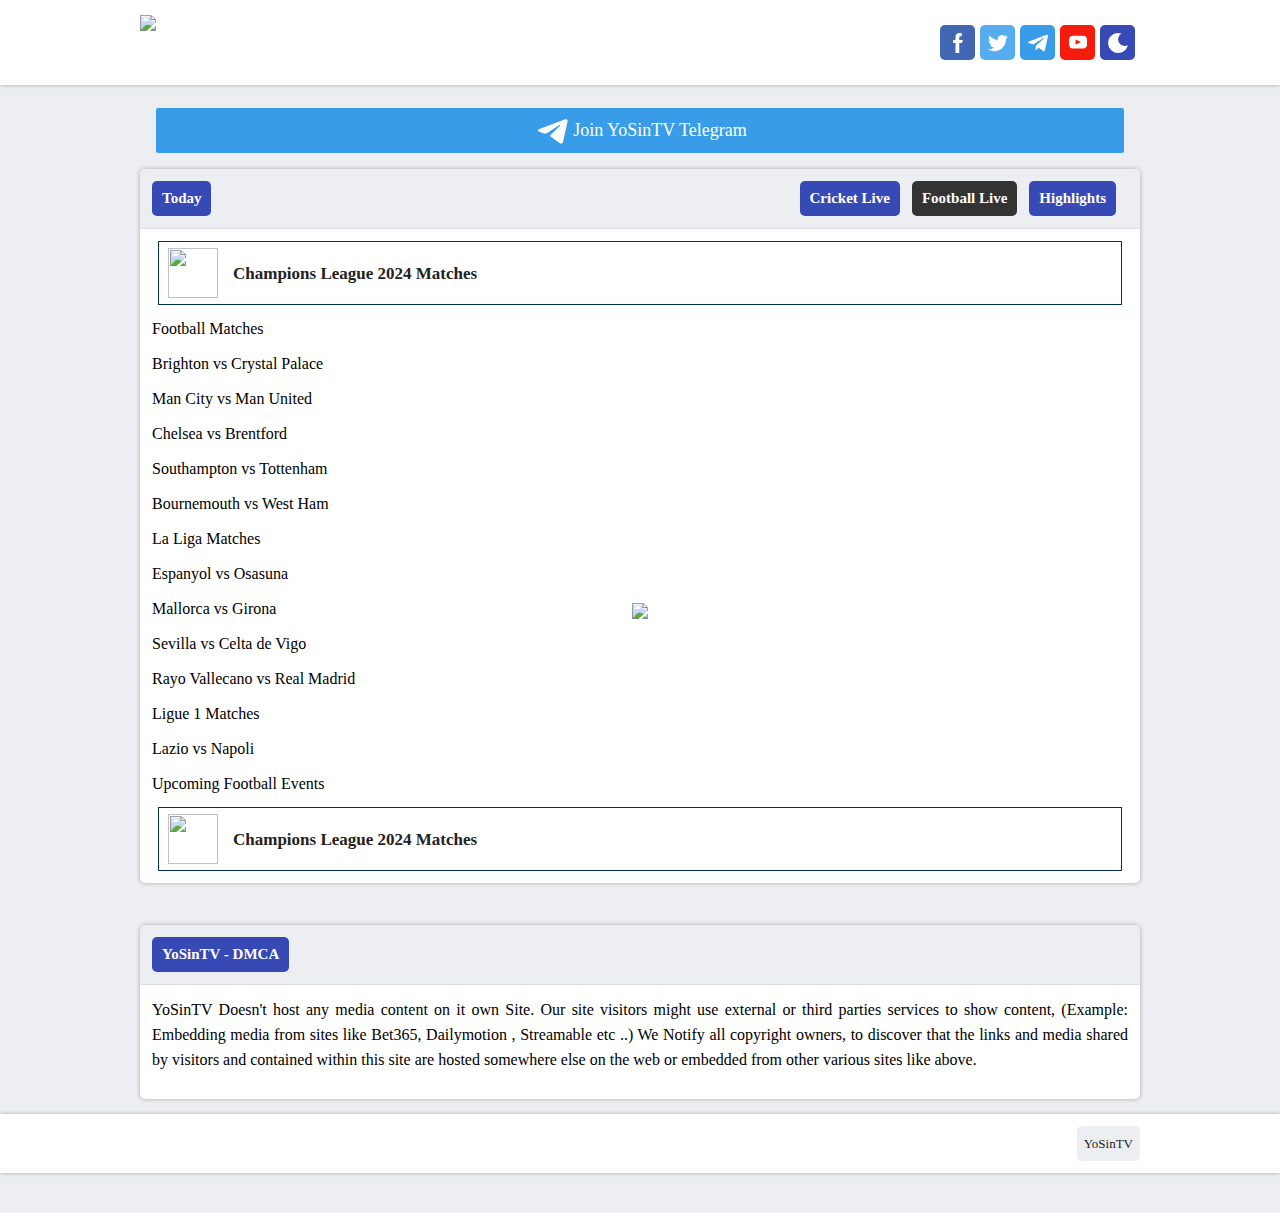
==== index.html @ a5944fec "Update index.html" ====
<!DOCTYPE html>
<html dir='ltr' lang='en' xmlns:fb='http://www.facebook.com/2008/fbml'>
<head>
  
<meta content='' name='google-site-verification'/>
<meta content='text/html; charset=UTF-8' http-equiv='Content-Type'/>
<meta content='width=device-width,minimum-scale=1,initial-scale=1' name='viewport'/>
<link href='https://www.yosin-tv.net/' rel='canonical'/>
<meta content=' yosintv, yosintv live, yosintv football live, yosintv cricket live, yosintv live football, yosintv ipl, yosintv epl, yosintv epl, yosintv football live today, yosintv live stream, yosintv cricket live stream, yosintv cricket free live, yosin tv live today, yosintv 2.0' name='keywords'/>
<meta content='yosintv' name='twitter:site'/>
<meta content='yosintv' name='twitter:creator'/>
<meta content='' property='fb:app_id'/>
<meta content='' property='fb:admins'/>
<meta content='#3749b4' name='theme-color'/>
<meta content='#3749b4' name='msapplication-navbutton-color'/>
<meta content='' name='description'/>
<link href='/favico.png' rel='icon' type='image/x-icon'/>
<meta content='IE=edge' http-equiv='X-UA-Compatible'/>
<title>YoSinTV - Cricket | Football | Playing XI | Match Preview</title>
<meta content='https://www.yosin-tv.net/' property='og:url'/>
<meta content='YoSinTV' property='og:title'/>
<meta content='YoSinTV' property='og:site_name'/>
<meta content='' property='og:description'/>
<meta content='YoSinTV' property='og:image:alt'/>
<meta content='website' property='og:type'/>
<meta content='/logo.png' property='og:image'/>
<meta content='summary_large_image' name='twitter:card'/>
<meta content='YoSinTV' name='twitter:domain'/>
<meta content='' name='twitter:description'/>
<meta content='YoSinTV' name='twitter:title'/>
<meta content='/logo.png' name='twitter:image'/>
<link href='//cdnjs.cloudflare.com' rel='dns-prefetch'/>
<link href='//pagead2.googlesyndication.com' rel='dns-prefetch'/>
<link href='//accounts.google.com' rel='dns-prefetch'/>
<link href='//resources.blogblog.com' rel='dns-prefetch'/>
<link href='//www.google.com' rel='dns-prefetch'/>
<link href='//connect.facebook.net' rel='dns-prefetch'/>
<link href='//www.facebook.com' rel='dns-prefetch'/>
<link href='//disqus.com' rel='dns-prefetch'/>
<link href='//c.disquscdn.com' rel='dns-prefetch'/>
<link href='//fonts.googleapis.com' rel='dns-prefetch'/>
<link href='style.css' rel='stylesheet'/>
<link href='stylee.css' rel='stylesheet'/>
<script integrity='sha384-jnZyxPjiipYXnSU0ygqeac2q7CVYMbh84q0uHVRRxEtvFPiQYbXWUorga2aqZJ0z' src='//instant.page/5.2.0' type='module'></script>
<script type='text/javascript'> 
var mivetimer ="";
cookieChoices = {};
</script>

  <script type='application/ld+json'>
{
  "@context": "http://schema.org/",
  "@type": "WebSite",
  "name": "YoSinTV",
  "alternateName": "YoSinTV",
  "url": "https://www.yosin-tv.net/"
}
</script>

<script async src="https://fundingchoicesmessages.google.com/i/pub-5525538810839147?ers=1"></script><script>(function() {function signalGooglefcPresent() {if (!window.frames['googlefcPresent']) {if (document.body) {const iframe = document.createElement('iframe'); iframe.style = 'width: 0; height: 0; border: none; z-index: -1000; left: -1000px; top: -1000px;'; iframe.style.display = 'none'; iframe.name = 'googlefcPresent'; document.body.appendChild(iframe);} else {setTimeout(signalGooglefcPresent, 0);}}}signalGooglefcPresent();})();</script>

  
  
  
<style>

/*Font Library https://fonts.google.com/ */
   @font-face{font-family:'Neo Sans Arabic';font-style:normal;font-weight:normal;font-display:swap;src:local('Neo Sans Arabic'),url('https://fonts.gstatic.com/s/opensans/v36/memSYaGs126MiZpBA-UvWbX2vVnXBbObj2OVZyOOSr4dVJWUgsjZ0B4taVIUwaEQbjB_mQ.woff2') format('woff')}


  
     .navtabs li.active a {
    background: #333 !important;
}
   
 div#HTML256 { padding: 0 5px; } .posts-thumb a { width: 100%; } div#adsense-target div#bigbannerc { display: none; } .container { padding: 0 !important; } .panel.panel-default { margin: 0 !important; }  .match-info li:before{margin-left: 5px;} 
     .match-info li:nth-child(1):before{content:"🎤";margin-left: 5px;    height: 26px;;}
     .match-info li:nth-child(2):before{content:"📺";  ;  height: 26px;}
     .match-info li:nth-child(3):before{content:"🏆" ;   height: 26px;}
     
     .mtads {margin-top:0} .mtads {margin-bottom:0} .mtads { text-align: center; padding: 1px 0!important; margin: 0!important; font-size: 14px; } .panel.panel-default .HTML .box-title { display: none; } div#postsa .p-1 { padding: 5px !important; } div#main { padding: 5px; } div#tme svg { margin: 13px 0 0; } h3.title {} .static_page #groups_cover h3.title { background: #3749b4; border-radius: 5px; color: #fff; padding: 10px; } .static_page .form-group { width: 100%; float: left; padding: 10px; text-align: center; display: contents; } .static_page .form-group label { width: 100%; float: left; text-align: center; padding: 10px; } .static_page .form-group textarea#legcode { width: 100%; height: 200px; border: 1px solid #eee; border-radius: 5px; direction: ltr; } #groups_cover h3.title { background: #3749b4; border-radius: 5px; color: #fff; padding: 10px; }  div#matchbanner .match-timing { display: none; } div#matchbanner 
     
     .match-event { display: flex; } .main-post-meta span { background: #fff; border-radius: 10px; font-size: 12px; padding: 5px 10px; text-align: center; margin: 0 5px; } .Night li.toplink { background: #263545; border: 1px solid #364045; } .main-post-meta { text-align: center; } .Night .container.barcontinr li { color: #333 !important; background: #1c2733 !important; } .Night div#tabs button.button.active { background: #333 !important; } .Night .container.barcontinr li { color: #333 !important; background: #1c2733 !important; } body.Night .blogpost, #box-posts { background: #121a23; } body.Night .main-post-meta span { background: #121a23; } body.Night  div#matchbanner .team-name { background: #121a23 !important; } body{font-family: var(--font-name);line-height:35px;width:100%;margin:0;background: var(--bg-color);color:#000;font-size:16px;} .adspos { text-align: center; width: 100%; display: block; font-weight: bold; } div#player:before, .plyr__video-wrapper:before { content: ''; width: 100%; float: left; position: absolute; bottom: 44px; color: #8c8c8c; text-align: center; left: 0; z-index: 1; } li.siteta a strong { background: var(--theme-color-style); border-radius: var(--border-radius); padding: 0 10px; color: #fff; } div#adsense-target img, div#postsacs img { } div#player:before, .plyr__video-wrapper:before { content: var(--copyrightlive);  } div#postsacs 
     
   .match-event { } div#mt6tablec { overflow-x: auto; padding-bottom: 0; margin: 0 0px -0px -13px; } .adspos.section { padding: 5px 0 0 !important; } .hide { display: none !important; } li.toplink { flex-grow: 1; border-radius: var(--border-radius); background: var(--theme-color-style); margin: 1px; text-align: center; color: #fff; padding: 0 5px ; } .toplinks { justify-content: center; display: flex; justify-content: flex-start; flex-wrap: wrap; /* text-align: center; */ /* background: #3749b4; */ } .toplinks {} li.toplink a { color: #fff; } .item div#matchbanner:before { content: ''; background: var(--theme-color-style); width: 100%; height: 100%; position: absolute; left: 0; top: 0; opacity: 0.8; } .item div#matchbanner {} .item div#matchbanner {overflow: hidden!important;position: relative!important;background: url(https://lh3.googleusercontent.com/-8XhXQW8xE9o/YRMEqzZVbXI/AAAAAAAAC60/lROwUhvhzYgAcF330Ns2aLBeIYYBj5jAwCLcBGAsYHQ/rw/matchstade.jpg);background-size: 100% 100%!important;padding: 22px!important;height: 200px!important;border-radius: 10px 10px 0 0!important;display: flex;align-items: center;justify-content: space-around;} .item div#matchbanner div#overlay-match { display: none !important; } .item div#matchbanner .match-info { display: none!important; } .item div#matchbanner 
     
   .match-event {background: unset!important;border: unset!important;width: 100%;} .item div#matchbanner .team-name {background: #eee!important;padding: 0 0px!important;min-width: 81px!important;border-radius: 5px!important;height: 30px!important;line-height: 26px!important;} .item div#matchbanner div#matchbanner:before {content: "";background: #3749b4c4;width: 100%;height: 100%;position: absolute;top: 0;left: 0;/* border-radius: 10px; */} .item div#matchbanner div#match-hour { color: #fff!important; } .item div#matchbanner .team-logo { margin-bottom: 12px!important; } .match-timing {position: relative;} div#match-hour { z-index: 5; } .item div#result-now { z-index: 1111; color: #fff; } .posts-title { text-align: center; } .Night .notification-popup__box { background: #333; } .Night a#js-declinef { border: unset; } .Night a#js-decline { border: unset; } .p-0 { padding: 0 !important; } .m-0 { margin: 0 !important; } .alert{position:relative;padding:5px 10px;margin:10px 0;border:1px solid transparent;border-radius:.25rem;} .alert-primary{color:#084298;background-color:#cfe2ff;border-color:#b6d4fe;} .alert-secondary{color:#41464b;background-color:#e2e3e5;border-color:#d3d6d8;} .alert-success{color:#0f5132;background-color:#d1e7dd;border-color:#badbcc;} .alert-info{color:#055160;background-color:#cff4fc;border-color:#b6effb;} .alert-warning{color:#664d03;background-color:#fff3cd;border-color:#ffecb5;} .alert-danger{color:#842029;background-color:#f8d7da;border-color:#f5c2c7;} .alert-light{color:#636464;background-color:#fefefe;border-color:#fdfdfe;} .alert-dark{color:#141619;background-color:#d3d3d4;border-color:#bcbebf;} /*! CSS Used from: https://getbootstrap.com/docs/5.0/assets/css/docs.css */ .bd-example{position:relative;padding:1rem;margin:1rem -.75rem 0;border:solid #dee2e6;border-width:1px 0 0;} .bd-example::after{display:block;clear:both;content:"";} @media (min-width: 576px){ .bd-example{padding:1.5rem;margin-right:0;margin-left:0;border-width:1px;border-top-left-radius:.25rem;border-top-right-radius:.25rem;} } .bd-example>.alert+.alert{margin-top:1rem;} .bd-example>:last-child{margin-bottom:0;} #adsense-target ul li { list-style: inside; padding: 0 10px; } .siteta[data-cat="شراء نسخة"] a strong  { animation: blinker 500ms ease-in-out infinite; background: #333 !important; } .navbar-brand a:before { content: ""; position: absolute; height: 100%; width: 20%; background-color: hsla(0, 0%, 100%, .2); left: -25%; -webkit-transform: skewX(-20deg); transform: skewX(-20deg); -webkit-animation: flare 4s ease-in-out; animation: flare 4s ease-in-out; -webkit-animation-iteration-count: infinite; animation-iteration-count: infinite; } @keyframes flare { 0% { -webkit-transform: skewX(-30deg) translateX(-300px); transform: skewX(-30deg) translateX(-300px) } 20% { -webkit-transform: skewX(-30deg) translateX(300px); transform: skewX(-30deg) translateX(300px) } to { -webkit-transform: skewX(-30deg) translateX(300px); transform: skewX(-30deg) translateX(300px) } } .navbar-brand a { position: relative; } .navbar-brand { overflow: hidden; } div#PageList103 { width: 100%; text-align: center; display: block; } div#PageList103 .toplink { background: var(--theme-color-style); margin: 2px; display: inline-block; padding: 0px 9px; border-radius: var(--border-radius); } div#PageList103 .toplink a { color: #fff; } div#LinkList101 li, div#LinkList102 li, div#LinkList103 li, div#LinkList104 li { flex-grow: 1; border-radius: var(--border-radius); background: #eceef2; margin: 1px; text-align: center; padding: 0 5px; } div#LinkList101 ul, div#LinkList102 ul, div#LinkList103 ul, div#LinkList104 ul { justify-content: center; display: flex; justify-content: flex-start; flex-wrap: wrap; float: left; } div#pages2 { margin: 5px 0; } div#HTML161, div#HTML162, div#HTML163 { display: none !important; } [dir=rtl] .style2 .post-image-wrap { width: 123px; height: 80px; float: right; } [dir=ltr] .style2 .post-image-wrap  { width: 123px; height: 80px; float: left; } @media only screen and (max-width: 600px) { .style2 .post-image-wrap img { height: 80px; width: 100%; } [dir=rtl] .style2 .post-info { width: calc(100% - 145px); float: right; padding: 8px !important; text-align: justify; } [dir=ltr] .style2 .post-info{ width: calc(100% - 145px); float: left; padding: 8px !important; text-align: justify; } .style2 h3.post-title { line-height: 25px; height: 52px; } } body{font-family: var(--font-name);line-height:35px;width:100%;margin:0;background:var(--bg-color);color:#000;font-size:16px;} .adspos { text-align: center; width: 100%; display: block; font-weight: bold; } div#player:before, .plyr__video-wrapper:before {  width: 100%; float: left; position: absolute; bottom: 44px; color: #8c8c8c; text-align: center; left: 0; z-index: 1; } li.siteta a strong { background: var(--theme-color-style); border-radius: var(--border-radius); padding: 0 10px; color: #fff; } .navbar-brand a { float: left; width: 100%; max-height: 65px; } *[dir="ltr"]   ul.navtabs { float: right; } *[dir="ltr"] .dnmo.mo { right: 12px; left: unset; } *[dir="ltr"] label.menublabel.op { left: 12px; right: unset; } *[dir="ltr"] #menubtn:checked ~ .linkm { left: 0; right: unset; } @media screen and (max-width: 1000px){ *[dir="ltr"] .navmenu .linkm li.sites {float: left;} *[dir="ltr"] .menublabel.clo .liwte { right: 44px; left: unset; }} *[dir="ltr"] .navtabs li { float: left; } *[dir="ltr"] .box-title h1,*[dir="ltr"]  .box-title h2,*[dir="ltr"]  .box-title h3,*[dir="ltr"]  .navtabs li a { float: left; } *[dir="ltr"] .bar-section li { padding-right: 5px; margin-right: unset; margin-bottom: 5px; } *[dir="ltr"] .bar-title { float: left; } *[dir="ltr"] 
     .footermb .weba { float: left; }
     *[dir="ltr"] .footermb .weba {
    float: right !important;
}
     *[dir="ltr"] .footermb li { float: left; } *[dir="ltr"] .post-tags li { float: left; } *[dir="ltr"] .share-links li {float: left;} *[dir="ltr"] .share-links li a { margin-left: 10px; margin-right: unset; } *[dir='ltr'] .navmenu .nav li { float: left; } *[dir='ltr'] .navsiteta { margin-left: 15px; } *[dir='ltr'] .navsites { float: right; } *[dir='ltr'] .navmenu .nav .navsites a, *[dir='ltr'] .dnmo { float: right; } a{color:#222;text-decoration:none} img{font-size:0;pointer-events:all;} strong{font-weight:500} a:focus,a:hover{color: var(--theme-color-style);transition: .5s ease;} *{margin:0;padding:0;outline:0;list-style:none} .container{max-width:1000px;margin:auto;padding:0 12px} .menu-section{position:relative;margin-bottom:5px;overflow:hidden;width:100%;background: var(--header-color);box-shadow:0 0 4px rgba(0,0,0,.3);} .navbar-brand{max-height: 74px;float:right;margin:5px 0;background: var(--logo-background);width:200px;border-radius: var(--border-radius);padding:4px 0;-webkit-touch-callout:none;-webkit-user-select:none;-khtml-user-select:none;-ms-user-select:none;-moz-user-select:none;} .bar-section li:hover { background: #eee; } #menubtn:checked ~ .linkm .navsites .dnmo { display: none; } #menubtn:checked ~ .linkm .navsites { width: 100%; text-align: center; display: flex; justify-content: space-between; } .navbar-brand hl{position:absolute;top:-9000px;left:-9000px} .navbar-brand span{display:block;text-align:center;color:#fff;font-size:30px} .navbar-brand span:last-child{font-size:20px} .navmenu{width:-webkit-calc(100% - 200px);width:-moz-calc(100% - 200px);width:calc(100% - 200px);float:right} .navsiteta{padding-right:15px} .navsites{float:left;margin:25px 0} .navmenu .nav li{float:right;position: relative;} .navmenu .nav .navsiteta a{padding:0 6px;height:86px;display:flex;display:-webkit-box;display:-ms-flexbox;display:flex;-webkit-box-pack:center;-ms-flex-pack:center;justify-content:center;-webkit-box-align:center;-ms-flex-align:center;align-items:center;white-space:nowrap;border-bottom:2px solid transparent;} .navmenu .nav .navsiteta a:hover{border-bottom: 2px solid var(--theme-color-style);} .menublabel.clo{display:none} .menu-section h1,.menu-section h2{display:none} .navmenu .nav ul{margin:0;padding:0;float:left} .navmenu .nav .navsites a,.dnmo{height:35px;width:35px;padding:0;display:grid;background:var(--theme-color-style);margin-right:5px;border-radius: var(--border-radius);float:left;cursor:pointer;} .navmenu .navsites .telegram a{background:#389ce9} .navmenu .navsites .twitter a{background:#55acee} .navmenu .navsites .facebook a{background:#4267b2} .navmenu .navsites .youtube a{background:#f61c0d} .navmenu .navsites .google-news a{background:#ea4335} #menubtn{position:absolute;visibility:hidden} .dnmo.mo{display:none} .navmenu .nav .navsites a .icon,.icon.dnmoi{width:20px;height:20px;display:table;margin:8px auto;background-size:100% 100%} .icon.telegram{background:no-repeat center url("data:image/svg+xml;charset=utf8,%3Csvg aria-hidden='true' role='img' xmlns='http://www.w3.org/2000/svg' viewBox='0 0 24 24' %3E%3Cpath fill='%23fff' d='m9.417 15.181-.397 5.584c.568 0 .814-.244 1.109-.537l2.663-2.545 5.518 4.041c1.012.564 1.725.267 1.998-.931l3.622-16.972.001-.001c.321-1.496-.541-2.081-1.527-1.714l-21.29 8.151c-1.453.564-1.431 1.374-.247 1.741l5.443 1.693 12.643-7.911c.595-.394 1.136-.176.691.218z' class=''%3E%3C/path%3E%3C/svg%3E")} .navmenu .navsites .twitter a{background:#55acee} .icon.twitter{background:no-repeat center url("data:image/svg+xml;charset=utf8,%3Csvg aria-hidden='true' role='img' xmlns='http://www.w3.org/2000/svg' viewBox='0 0 512 512' %3E%3Cpath fill='%23fff' d='M512,97.248c-19.04,8.352-39.328,13.888-60.48,16.576c21.76-12.992,38.368-33.408,46.176-58.016 c-20.288,12.096-42.688,20.64-66.56,25.408C411.872,60.704,384.416,48,354.464,48c-58.112,0-104.896,47.168-104.896,104.992 c0,8.32,0.704,16.32,2.432,23.936c-87.264-4.256-164.48-46.08-216.352-109.792c-9.056,15.712-14.368,33.696-14.368,53.056 c0,36.352,18.72,68.576,46.624,87.232c-16.864-0.32-33.408-5.216-47.424-12.928c0,0.32,0,0.736,0,1.152 c0,51.008,36.384,93.376,84.096,103.136c-8.544,2.336-17.856,3.456-27.52,3.456c-6.72,0-13.504-0.384-19.872-1.792 c13.6,41.568,52.192,72.128,98.08,73.12c-35.712,27.936-81.056,44.768-130.144,44.768c-8.608,0-16.864-0.384-25.12-1.44 C46.496,446.88,101.6,464,161.024,464c193.152,0,298.752-160,298.752-298.688c0-4.64-0.16-9.12-0.384-13.568 C480.224,136.96,497.728,118.496,512,97.248z' class=''%3E%3C/path%3E%3C/svg%3E")} x.navmenu .navsites .twitter a{background:#55acee} x.icon.twitter{background:no-repeat center url()} /* xxxx icons custom*/ .navmenu .navsites .whatsapp a{background:#075E54} .icon.whatsapp{background-image: url("data:image/svg+xml,%3Csvg xmlns='http://www.w3.org/2000/svg' style='width:24px;height:24px' viewBox='0 0 24 24'%3E%3Cpath fill='%23fff' d='M12.04 2C6.58 2 2.13 6.45 2.13 11.91C2.13 13.66 2.59 15.36 3.45 16.86L2.05 22L7.3 20.62C8.75 21.41 10.38 21.83 12.04 21.83C17.5 21.83 21.95 17.38 21.95 11.92C21.95 9.27 20.92 6.78 19.05 4.91C17.18 3.03 14.69 2 12.04 2M12.05 3.67C14.25 3.67 16.31 4.53 17.87 6.09C19.42 7.65 20.28 9.72 20.28 11.92C20.28 16.46 16.58 20.15 12.04 20.15C10.56 20.15 9.11 19.76 7.85 19L7.55 18.83L4.43 19.65L5.26 16.61L5.06 16.29C4.24 15 3.8 13.47 3.8 11.91C3.81 7.37 7.5 3.67 12.05 3.67M8.53 7.33C8.37 7.33 8.1 7.39 7.87 7.64C7.65 7.89 7 8.5 7 9.71C7 10.93 7.89 12.1 8 12.27C8.14 12.44 9.76 14.94 12.25 16C12.84 16.27 13.3 16.42 13.66 16.53C14.25 16.72 14.79 16.69 15.22 16.63C15.7 16.56 16.68 16.03 16.89 15.45C17.1 14.87 17.1 14.38 17.04 14.27C16.97 14.17 16.81 14.11 16.56 14C16.31 13.86 15.09 13.26 14.87 13.18C14.64 13.1 14.5 13.06 14.31 13.3C14.15 13.55 13.67 14.11 13.53 14.27C13.38 14.44 13.24 14.46 13 14.34C12.74 14.21 11.94 13.95 11 13.11C10.26 12.45 9.77 11.64 9.62 11.39C9.5 11.15 9.61 11 9.73 10.89C9.84 10.78 10 10.6 10.1 10.45C10.23 10.31 10.27 10.2 10.35 10.04C10.43 9.87 10.39 9.73 10.33 9.61C10.27 9.5 9.77 8.26 9.56 7.77C9.36 7.29 9.16 7.35 9 7.34C8.86 7.34 8.7 7.33 8.53 7.33Z' /%3E%3C/svg%3E");} .icon.facebook{background:no-repeat center url("data:image/svg+xml;charset=utf8,%3Csvg aria-hidden='true' role='img' xmlns='http://www.w3.org/2000/svg' viewBox='0 0 512 512' %3E%3Cpath fill='%23fff' d='M288,176v-64c0-17.664,14.336-32,32-32h32V0h-64c-53.024,0-96,42.976-96,96v80h-64v80h64v256h96V256h64l32-80H288z' class=''%3E%3C/path%3E%3C/svg%3E")} .navmenu .nav .navsites a .icon.youtube{background:no-repeat center url("data:image/svg+xml;charset=utf8,%3Csvg aria-hidden='true' role='img' xmlns='http://www.w3.org/2000/svg' viewBox='0 0 512 512' %3E%3Cpath fill='%23fff' d='M365.257,67.393H95.744C42.866,67.393,0,110.259,0,163.137v134.728 c0,52.878,42.866,95.744,95.744,95.744h269.513c52.878,0,95.744-42.866,95.744-95.744V163.137 C461.001,110.259,418.135,67.393,365.257,67.393z M300.506,237.056l-126.06,60.123c-3.359,1.602-7.239-0.847-7.239-4.568V168.607 c0-3.774,3.982-6.22,7.348-4.514l126.06,63.881C304.363,229.873,304.298,235.248,300.506,237.056z' class=''%3E%3C/path%3E%3C/svg%3E");margin-right:6.5px;} .icon.google-news{background:no-repeat center url("data:image/svg+xml;charset=utf8,%3Csvg aria-hidden='true' role='img' xmlns='http://www.w3.org/2000/svg' viewBox='0 0 512 512' %3E%3Cpath fill='%23fff' d='m512.288 152.697-67.644-13.455v-123.579h-377v123.579l-67.644 13.455 52.644 264.661v79.268h407v-79.268zm-52.644 110.885v-61.956h-50.232l-8.037-40.402 75.636 15.045zm-362-217.919h317v87.612l-19.603-3.899-10.573-53.153-286.824 57.052zm-62.368 130.606 325.621-64.77 17.927 90.127h-326.18v61.956zm394.368 290.356h-347v-235h347z' class=''%3E%3C/path%3E%3C/svg%3E")} .icon.dnmoi{background:no-repeat center url("data:image/svg+xml;charset=utf8,%3Csvg aria-hidden='true' role='img' xmlns='http://www.w3.org/2000/svg' viewBox='0 0 241.072 241.072' %3E%3Cpath fill='%23fff' d='M202.167,156.857c-44.236,0-80.085-35.842-80.085-80.078c0-29.923,16.43-55.951,40.733-69.707 C150.088,2.498,136.373,0,122.082,0C55.506,0,1.535,53.971,1.535,120.528c0,66.584,53.971,120.544,120.547,120.544 c57.269,0,105.18-39.937,117.454-93.485C228.374,153.484,215.665,156.857,202.167,156.857L202.167,156.857z' class=''%3E%3C/path%3E%3C/svg%3E")} body.Night .icon.dnmoi{background:no-repeat center url("data:image/svg+xml,%3Csvg aria-hidden='true' focusable='false' data-prefix='fas' data-icon='sun' role='img' xmlns='http://www.w3.org/2000/svg' viewBox='0 0 512 512' class='svg-inline--fa fa-sun fa-w-16'%3E%3Cpath fill='%23fff' d='M256 160c-52.9 0-96 43.1-96 96s43.1 96 96 96 96-43.1 96-96-43.1-96-96-96zm246.4 80.5l-94.7-47.3 33.5-100.4c4.5-13.6-8.4-26.5-21.9-21.9l-100.4 33.5-47.4-94.8c-6.4-12.8-24.6-12.8-31 0l-47.3 94.7L92.7 70.8c-13.6-4.5-26.5 8.4-21.9 21.9l33.5 100.4-94.7 47.4c-12.8 6.4-12.8 24.6 0 31l94.7 47.3-33.5 100.5c-4.5 13.6 8.4 26.5 21.9 21.9l100.4-33.5 47.3 94.7c6.4 12.8 24.6 12.8 31 0l47.3-94.7 100.4 33.5c13.6 4.5 26.5-8.4 21.9-21.9l-33.5-100.4 94.7-47.3c13-6.5 13-24.7.2-31.1zm-155.9 106c-49.9 49.9-131.1 49.9-181 0-49.9-49.9-49.9-131.1 0-181 49.9-49.9 131.1-49.9 181 0 49.9 49.9 49.9 131.1 0 181z' class=''%3E%3C/path%3E%3C/svg%3E")} #telegramme{position:fixed;z-index:9999999;color:#000;bottom:25px;right:25px;width:150px;padding:10px;background:#fff;border-radius:8px;box-shadow:0 0 4px rgba(0,0,0,.3);text-align:center} #telegramme p{font-size:12px} .clossme{float:right;position:absolute;bottom:15px;right:7px;padding:0 5px} #telegramme a{position:relative;color:#fff;background:#0088cc;border-radius:20px;padding:3px 7px;font-size:13px;margin:auto;display:table;line-height:20px} .box-title{padding:12px;overflow:hidden;border-bottom:1px solid #ddd;border-radius:var(--border-radius)  var(--border-radius)  0 0;background: var(--bar-background);} .standings_matchlive6{overflow:hidden;border-radius:8px;border:1px solid #ddd;background:#eceef2;margin-bottom:15px;} .group_header{text-align:center;border-radius:8px;margin:15px 0;} table tbody .odd{background: #3f51b57a;} .club-logo{display:flex;margin:auto;} tbody td{padding:10px 4px} thead th{padding:10px 4px} table thead tr{background:#eceef2;padding:12px 4px 16px} table{width:100%;text-align:center;border-collapse:collapse} .d-md-none,.peak_score{display:none} .d-md-block{display:block} .standings_jdwel td.team{text-align:right} @media screen and (max-width:550px){ ul.footermb .container { text-align: center; flex: 3; } ul.footermb .container li { display: inline-block; margin-bottom: 10px; float: inherit; } li.weba { width: 100%; } .d-md-block{display:none} .d-md-none{display:block} .standings_jdwel thead th{font-size:12px} .standings_jdwel tbody td{font-size:12px} .goal-plus-minus{display:none} } .box-title h1,.box-title h2,.box-title h3,.navtabs li a{font-size:15px;background: var(--widget-title-bg);color:#fff;float:right;padding:0 10px;border-radius: var(--border-radius);font-weight:400;} .blogpost .box-title a{color:#fff} .navtabs li .shomo{background:#eceef2;color:#000;border: 1px solid #ddd;} footer{position:relative;background:#fff;padding:0;overflow:hidden;box-shadow:0 0 4px rgba(0,0,0,.3);margin-top:15px} .footermb{overflow:hidden;padding:12px 0} .footermb .weba{float:right} .footermb .weba a{margin:0;} .footermb li{float:left} .footermb a{background:#eceef2;margin-right:10px;font-size:13px;padding:0 7px;display:block;border-radius: var(--border-radius);} @media screen and (max-width: 500px){ .index .blog-posts-sections { width: 100%; }} .tabsbox{margin-top:15px;box-shadow:0 0 4px rgba(0,0,0,.3);background:#fff;position:relative;border-radius:var(--border-radius);;display:none1;} .wdthbox{padding:12px;text-align:justify;overflow:hidden;position:relative;font-weight:400;line-height:25px;} .wdthbox p{margin-bottom:15px;} .panel-default{box-shadow:0 0 4px rgba(0,0,0,.3);background:#fff;position:relative;margin-bottom:15px;overflow:hidden;border-radius:var(--border-radius);} h2.boxstitle{background: var(--widget-title-bg);} .navtabs{float:left} .navtabs li{float:right;margin-right:12px} .navtabs li a{} .navtabs .yema a{background: var(--yrsdaybg);} .navtabs .tomat a{background:#caa107} .match-event{border:1px solid #ddd;overflow:hidden;text-align:center;background:#eceef2;margin-bottom:12px;position:relative;border-radius: var(--border-radius);order:3;} .match-event.h{display:none;} .match-name,.match-event.ch-end #match-hour,.match-event.ch-live #match-hour,.match-event.ch-soon #result-now,.match-event.notstart #result-now{display:none!important} .match-event:last-child{margin-bottom:0px} @media screen and (max-width: 500px) { #related-posts .post-image-wrap { width: 100px; float: right; height: 80px; display: block; }  #related-posts .post-info { width: calc(100% - 100px); float: right; }  #related-posts .blog-post.sections.index-post { display: flex; }  #related-posts .post-image-wrap img { height: 80px; width: 100%; display: block; } .blog-posts-sections { width: 100% !important; } #related-posts  .grid-post { padding: 3px; }} .panel.panel-default h3.title { display: none; } .panel.panel-default .widget.HTML { margin: 12px; } li.siteta.selected a { color: #e91e63; } .match-event.ch-live, .widget.HTML.ch-lives{order:1} .match-event.ch-soon, .widget.HTML.ch-lives{order:2} .match-event.l, .widget.HTML.ch-lives{order:0;} .match-event.l1, .widget.HTML.ch-lives{order:-2;} .match-event.l2, .widget.HTML.ch-lives{order:-1;} .match-event.ch-end, .widget.HTML.ch-lives{order:5} .match-event a{color:#222;} .match-event h4{margin:30px 0} .first-team,.left-team,.match-time{width:33.33333333%;float:right} .team-logo{float:right;width:50%} .left-team .team-logo{float:left} .team-logo img{margin:10px auto;display:flex} .team-name{margin:28px auto;display:table} .match-timing{margin:12px auto} #result-now{font-size:21px;letter-spacing:0px;margin-right:-5px} #result-noww{font-size:21px;margin-right:-5px;direction:ltr} .match-timing .match-date,.match-timing .live:before{color:#fff;background:#263545;border-radius: var(--border-radius);font-size:14px;width:90px;line-height:1.9;display:table;margin:auto;margin-top:6px;position:relative;} .match-timing .live:before{content:"Live Now";position:absolute;animation:blinker 940ms ease-in-out infinite;margin:0} .match-timing .live{background: var(--live-start);} .match-timing .end{background:var(--live-end);} .match-timing .soon{background: var(--live-soon);} .match-info{border-top:1px solid #ddd;display:table;overflow:hidden;width:100%} .match-info li{width:33.33333333%;float:right;font-size:14px;font-weight:bold} #overlay-match{position:absolute;top:0;bottom:0;left:0;right:0;height:100%;width:100%;opacity:0;cursor:pointer;background:rgb(0 0 0 / 60%);z-index:9} .match-event:hover #overlay-match{opacity:1} #watch-match{position:absolute;bottom:0;right:0;height:45px;margin:auto;left:0;top:0;width:45px;background:no-repeat center url("data:image/svg+xml;charset=utf8,%3Csvg aria-hidden='true' role='img' xmlns='http://www.w3.org/2000/svg' viewBox='0 0 512 512' %3E%3Cpath fill='%23fff' d='M256,0C114.617,0,0,114.615,0,256s114.617,256,256,256s256-114.615,256-256S397.383,0,256,0z M344.48,269.57l-128,80  c-2.59,1.617-5.535,2.43-8.48,2.43c-2.668,0-5.34-0.664-7.758-2.008C195.156,347.172,192,341.82,192,336V176 c0-5.82,3.156-11.172,8.242-13.992c5.086-2.836,11.305-2.664,16.238,0.422l128,80c4.676,2.93,7.52,8.055,7.52,13.57 S349.156,266.641,344.48,269.57z' class=''%3E%3C/path%3E%3C/svg%3E")} .blogpost,#box-posts{box-shadow:0 0 4px rgba(0,0,0,.3);background:#fff;border-radius:8px;margin-top:15px;} .queryEmpty{padding:12px 12px 0;} .grid-post,#feeds-posts{padding:12px 12px 0;padding-bottom:0;overflow:hidden} #feeds-posts{height:675px;} .grid-posts,#box-posts ul{margin:0 -6px} @media screen and (max-width: 500px){ .blog-posts-sections { width: 100%; }} .blog-post.sections.index-post,#box-posts ul li a{background: var(--card-background);margin:0 6px 12px 6px;overflow:hidden;position:relative;border-radius: var(--border-radius);display:block;} .post-image-wrap img,#box-posts ul li .rnav-img img{height:160px;width:100%;display:grid} .post-info{padding:10px 10px 20px} .post-info h3,#box-posts ul li h3{margin:0;line-height:1.5;font-size:15px;height:43px;overflow:hidden;font-weight:500;} #blog-pager{margin:auto;display:table} #blog-pager a{font-size:15px;float:right;padding:0 10px;margin:0 0 12px 12px;background:#eceef2;border-radius: var(--border-radius);} .blogpost p{margin:12px 12px 0;} footer>.container{display:flex;clear:both;padding:15px 0;flex-wrap:wrap;} .bar-section{    text-align: center;width:25%;padding:0 12px;box-sizing:border-box;} .bar-title{border-bottom:#ddd solid 1px;padding:5px 0;margin-bottom:7px;font-weight:700;font-size:17px;float:right;width:100%;text-align:center;} .bar-section li{padding-right:5px;margin-bottom:5px;font-size:14px;} @media screen and (max-width:900px){ .bar-section{width:50%;} } @media screen and (max-width:480px){ .bar-section{width:100%;} } strong{font-weight:600;}  .blog-posts-sections,#box-posts ul li{float:left;width:25%}  @media screen and (max-width:1000px){ .navbar-brand{margin:8px auto;display:table;float:none !important;width:initial;padding:0;} .menublabel.clo{display:block;margin:0 0 15px;cursor:pointer;} .navmenu .nav .navsiteta a,.menulabc{background:var(--theme-color-style);;display:block;padding:0 12px;height:initial;color:#fff;margin:0;border-radius:var(--border-radius);border:0} .navsites{float:none} .navsiteta{padding:0} .menublabel.clo .liwte{position:absolute;left:25px;top:20px} .menublabel.op{cursor:pointer;border-radius:var(--border-radius);height:40px;width:37px;background:var(--theme-color-style);position:absolute;right:12px;top:25px} .menublabel.op .liwte{margin:auto;display:table;margin-top:11px} .dnmo.mo{display:block;position:absolute;left:12px;top:25px;height:40px;} .icon.dnmoi{margin:10px auto;} .menublabel.clo .line.line-1{-webkit-transform:rotate(45deg);transform:rotate(45deg);position:absolute;top:10px;left:0} .menublabel.clo .line.line-2{-webkit-transform:rotate(-45deg);transform:rotate(-45deg);position:absolute;top:10px;left:0} .liwte .line{display:block;width:22px;height:3px;background:#fff;border-radius:1px;margin:auto;margin-bottom:5px} .navmenu .linkm{float:none;z-index:99;height:100vh;width:250px;position:fixed;top:0;right:-300px;margin:auto;background:#fff;transition:all 0.7s ease 0s;padding:15px;overflow-x:hidden;box-shadow:0 1px 6px rgba(32,33,36,0.4)} #menubtn:checked ~ .linkm{right:0} .navmenu .linkm li{float:none;margin-bottom:15px} .navmenu .nav a{margin:0;margin-left:12px} .navmenu .linkm li.siteta a{margin:0} .navmenu .linkm li.sites{float:right} .navmenu .linkm li.dnmo{display:none} .post-thumb{height:400px;} #telegramme{border-radius:0;box-shadow:inherit;bottom:0;right:0;width:100%} #telegramme p{display:none} #telegramme a{display:inline-block;margin-right:5px;} #box-posts ul li{width:33.333%;} #post-related li{width:100%;} #feeds-posts{height:900px} } *[dir='ltr'] .navbar-brand { float: left; } @media screen and (max-width:500px){ .menu-section .container{padding:0 12px} .panel-default .box-title{padding:5px;} .panel-default .box-title h2{display:none;} .panel-default .navtabs{float:none;margin:0;display:inline-block;width:100%} .panel-default .navtabs li{width: calc(100% / 3 - 6px); margin: 3px;} .panel-default .navtabs li a{text-align:center;padding:0;float:none;display:block;} .navtabs .toma a{margin:0 6px} .team-logo img{margin:7px auto;margin-bottom:0;width:50px;height:50px;} .team-name{margin:7px auto;margin-top:0} .match-timing{margin:13px auto;} .team-logo{width:100%}
     
 /*   .match-info li:before{display: flex;justify-content: center;}*/ .index .blog-posts-sections{width:100%} .whatsapp.whatsapp-mobile{display:block} .whatsapp.whatsapp-desktop{display:none} #box-posts ul li{width:50%;} #feeds-posts{height:1350px} } body.Night{background:#1c2733;color:#fff} 50%{opacity:0} @keyframes blinker{50%{opacity:0}} .Night a{color:#fff!important} .Night a:hover{color:#f80!important} .Night .match-event a{color:#fff!important} .Night .navmenu .nav .navsiteta a:hover{border-bottom:2px solid #f80} .Night .menu-section:before{background:rgb(41 41 41 / 78%)} .Night .navbar-brand,.Night .navmenu .nav .navsites a,.Night .dnmo,.Night .navmenu #menubtn:checked ~ .linkm .navsiteta a,.Night .menulabc,.Night .menublabel.op{background-color:#1c2733;} .Night .menublabel .liwte .line{background:#fff} .Night .menu-section,.Night .panel-default,.index.Night .blogpost,.Night .tabsbox,.Night footer,.Night .blog-post.sections.item-post,.Night .post-tags li,.Night .tourItem .links a,.Night .links,.Night .box-title h1,.Night .box-title h2,.Night .box-title h3,.Night .navtabs li a,.Night .navmenu .linkm,.Night .coMatch,.Night .match-timing .end,.Night #box-posts,.Night #tme_message{background:#263545;} .Night .matchTime .end{background:#023e5d;} .Night .col-md-4.info{border-top:1px solid #263545;} .Night .box-title h1:after,.Night .box-title h2:after,.Night .box-title h3:after,.Night .blogpost .navtabs li a:after{border-color:transparent #3e3e3e transparent transparent} .Night .blog-post.sections.index-post,.Night #latenone,.Night .Share-tags,.Night table tbody .odd,.Night #blog-pager a,.Night .tourItem .item,.Night #postsacs .tourItem.em,.Night #postsacs h2,.Night #postsacs h3,.Night .title-related,.Night table,.Night .post-share,.Night .post-tags,.Night .jubnna,.Night #latejubna,.Night .match-event,.Night #related-posts li,.Night #box-posts ul li a,.Night h2.text-center {background:#1c2733  !important;border:1px solid #121a23  !important;} .Night .box-title,.Night .postTimestamp{background:#121a23;border:0;} .Night .table-bordered tr{border-bottom:1px solid #1c2733} .Night .table-bordered tr{border-bottom:1px solid #1c2733} .Night .table-bordered td{border-right:1px solid #1c2733} .Night .jb-anchor{color:#b0b3b8!important} .Night .footermb a{background:#1c2733;} .Night .main-post-meta{border-top:1px solid #1c2733;border-bottom:1px solid #1c2733;background:#1c2733;} .Night .row.goals .col-md-2 .panel.panel-default,.Night .post-pagination .form-group,.Night .form-group input{color:#e4e6eb;background:#121a23!important} .Night .row.goals .col-md-2 .panel.panel-default{background-color:#1c2733} .Night .panel-footer,.Night #postsacs .panel-footer .hr{border:0;background-color:#1c2733;border-top:1px solid #424242} .Night table tbody tr.even,.Night .brow.even,.Night table thead tr{background-color:#1c2733;} .Night .match-info{border-top:1px solid #263545} .Night  .navmenu .nav .navsiteta a, { background: unset !important; } .Night li.siteta a strong, .Night  div#tabs button.button { background: #1c2733 !important; } .blog-posts-sections {} li.yema a { } li.toda a { background: var(--todaybg); } li.tomo a { background: var(--tomorobg); } .teamname { background: #fff; padding: 5px; display: inline-block; border-radius: 5px; line-height: 16px; min-width: 100px; color: #333; font-weight: bold; } .coMatch{position:relative;margin-bottom:15px;border-radius:8px;padding:12px;background:#fff;box-shadow:0 0 4px rgba(0,0,0,.3);} .backMatch{overflow:hidden;position:relative;display:block;border-radius:8px;background:url(https://lh3.googleusercontent.com/-8XhXQW8xE9o/YRMEqzZVbXI/AAAAAAAAC60/lROwUhvhzYgAcF330Ns2aLBeIYYBj5jAwCLcBGAsYHQ/matchstade.jpg);background-size:100% 100%;} .baMatch{overflow:hidden;display:block;background:rgb(0 0 0 / 59%);} 
    .colmd{width:40%;float:right;text-align:center;padding:35px 0 35px 0;color:#fff;}
    *[dir="ltr"] .colmd{width:40%;float:left !important;text-align:center;padding:35px 0 35px 0;color:#fff;}


</style>
</head>

  
<body class='index theme2'>
<div class='parametre section' id='parametre' name='The basic settings of the site'><div class='widget LinkList' data-version='2' id='LinkList3'><style> :root {  --bg-color : #eceef2;   --header-color : #ffffff;   --logo-background : #ffff;   --widget-title-bg : #3749b4;   --theme-color-style : #3749b4;   --btnplayer :  #bf0d00;   --todaybg : #3749b4;   --tomorobg : #3749b4;   --yrsdaybg : #3749b4;   --live-start : #e0190b;   --live-soon : #13b619;   --live-end : #545454;   --bar-background : #eceef2;   --post-header-backgroundr : #eceef2;   --card-background : #eceef2;   --border-radius : 5px;   --font-name : Neo Sans Arabic, Changa, Segoe UI;   --showimage : none;   --copyrightlive : "www.domain.com";   } </style>
</div><div class='widget LinkList' data-version='2' id='LinkList2'>

</div></div>
<div id='fb-root'></div>
<script>/*<![CDATA[*/ (localStorage.getItem('mode')) === 'rdmode' ? document.querySelector('body').classList.add('Night') : document.querySelector('body').classList.remove('Night') /*]]>*/</script>
<div class='menu-section'>
<div class='container'>
<div class='navbar-brand'>
<div class='header section' id='header' name='------------'><div class='widget Header' data-version='1' id='Header1'>
<h1>YoSinTV: Cricket | Football Stream Free</h1>
<a href='https://www.yosin-tv.net/' title='YoSinTV'>
<img alt='YoSinTV' class='img-responsive' src='/logo.png' title='YoSinTV' width='200'/>
</a>
</div></div>
</div>
<div class='navmenu'>
<input id='menubtn' type='checkbox'/>
<label class='menublabel op' for='menubtn'><span class='liwte'><span class='line line-1'></span><span class='line line-2'></span><span class='line line-3'></span></span></label>
<ul class='nav linkm'>
<label class='menublabel clo' for='menubtn'><div class='menulabc'>YoSinTV</div><span class='liwte'><span class='line line-1'></span><span class='line line-2'></span></span></label>
<div class='top-header no-items section' id='pages' name='------------'>
</div>
<div class='top-header section' id='social' name='------------'><div class='widget LinkList' data-version='2' id='LinkList1'>
<div class='navsites'>
<div class='dnmo' onclick='rdmode()'><div class='new'><span class='icon dnmoi'></span></div></div>
<li class='sites facebook'><a aria-label='facebook' href='https://www.youtube.com/'><span class='icon facebook'></span>
<span class='titll'></span>
</a></li>
<li class='sites twitter'><a aria-label='twitter' href='https://twitter.com/'><span class='icon twitter'></span>
<span class='titll'></span>
</a></li>
<li class='sites telegram'><a aria-label='telegram' href='https://www.facebook.com/'><span class='icon telegram'></span>
<span class='titll'></span>
</a></li>
<li class='sites youtube'><a aria-label='youtube' href='https://www.youtube.com/channel/UCxlTgCX3au3xsNN_lR-IRug/'><span class='icon youtube'></span>
<span class='titll'></span>
</a></li>
</div>
</div></div>
</ul>
<div class='dnmo mo' onclick='rdmode()'><div class='new'><span class='icon dnmoi'></span></div></div>
</div>
</div>
</div>
<div class='container adspos' id='madspos710'></div>
<div class='container p-1'>
<div class='notifpos section' id='notifpos' name='------------'><div class='widget PageList' data-version='1' id='PageList106'>
</div><div class='widget HTML' data-version='2' id='HTML256'>
<div class='alert alert-Alert' role='alert'>

  
<a style='display:block;font-size:18px;font-weight:500;text-align:center;border-radius:2px;padding:5px;background:#389ce9;text-decoration:none;color:#fff;' href='https://t.me/yosintvlive' target='_blank' rel="noopener"><svg style='width:30px;height:30px;vertical-align:middle;margin:0px 5px;' viewbox='0 0 21 18'><g fill='none'><path fill='#ffffff' d='M0.554,7.092 L19.117,0.078 C19.737,-0.156 20.429,0.156 20.663,0.776 C20.745,0.994 20.763,1.23 20.713,1.457 L17.513,16.059 C17.351,16.799 16.62,17.268 15.88,17.105 C15.696,17.065 15.523,16.987 15.37,16.877 L8.997,12.271 C8.614,11.994 8.527,11.458 8.805,11.074 C8.835,11.033 8.869,10.994 8.905,10.958 L15.458,4.661 C15.594,4.53 15.598,4.313 15.467,4.176 C15.354,4.059 15.174,4.037 15.036,4.125 L6.104,9.795 C5.575,10.131 4.922,10.207 4.329,10.002 L0.577,8.704 C0.13,8.55 -0.107,8.061 0.047,7.614 C0.131,7.374 0.316,7.182 0.554,7.092 Z'></path></g></svg>Join YoSinTV Telegram </a></div>
  
</div></div>
</div>
<div class='adspos container' id='adpost12'></div>
<div class='container p-1'>
<div class='panel panel-default'>
<div class='tabs-section'>
<div class='box-title'>
<ul class='navtabs'>
<li class='toda'>
<a href='/cricket.html'>
<strong>Cricket Live </strong>
</a>
</li>
<li class='active'>
<a href='/'><strong>
Football Live</strong></a>
</li>
<li class='tomo'>
<a href='https://tinyurl.com/yosintvads'>
<strong>
Highlights</strong></a>
</li>
</ul>
<h2 class='boxstitle'>
<strong>Today </strong>
</h2>
</div>
<div class='recent-wid section' id='match-cricket' name='Cricket Matches'><div class='widget HTML' data-version='2' id='HTML1'>
<div class='widget-content'>
  
<!-- contenthere -->


<!--Nepal Premier League 2024 - Watch Live-->
<div class="listcolor" style="font-weight: bold;"><a href="/ucl.html" rel="dofollow">
<div><div><img height="50" src="https://images.fotmob.com/image_resources/logo/leaguelogo/42.png" width="50" /></div>
<div>Champions League 2024 Matches</div></div></a></div> 


  
<div id="yosintv-football"></div>


  


<!--
<div id="yosintv-epl"></div>
-->
  

<script async src="https://pagead2.googlesyndication.com/pagead/js/adsbygoogle.js?client=ca-pub-5525538810839147"
     crossorigin="anonymous"></script>
<!-- Ressponsive -->
<ins class="adsbygoogle"
     style="display:block"
     data-ad-client="ca-pub-5525538810839147"
     data-ad-slot="4345862479"
     data-ad-format="auto"
     data-full-width-responsive="true"></ins>
<script>
     (adsbygoogle = window.adsbygoogle || []).push({});
</script>


  
<div id="yosintv-laliga"></div>


<!-- Mid Ads-->
<script async src="https://pagead2.googlesyndication.com/pagead/js/adsbygoogle.js"></script>
<ins class="adsbygoogle"
     style="display:block"
     data-ad-client="ca-pub-5525538810839147"
     data-ad-slot="3542194806"
     data-ad-format="horizontal"
     data-full-width-responsive="true"></ins>
<script>
     (adsbygoogle = window.adsbygoogle || []).push({});
</script>		

  
<div id="yosintv-bundesliga"></div>
<div id="yosintv-seriea"></div>
<div id="yosintv-ligue1"></div>
  



<div class="league-title">Upcoming Football Events</div>
  
<div class="listcolor" style="font-weight: bold;"><a href="#" rel="dofollow">
<div><div><img height="50" src="https://images.fotmob.com/image_resources/logo/leaguelogo/42.png" width="50" /></div>
<div>Champions League 2024 Matches</div></div></a></div> 



</div>
</div>
</div>
</div></div>
</div>
<div class='container adspos' id='madspos711'></div>
<div class='main sectionu' id='main'>
<div class='container adspos' id='madspos714'></div>
<div class='section' id='Blog' name='------------'><div class='widget Blog' data-version='1' id='Blog1'>
</div>
</div>
<div class='container'>
<div class='blogpost'>
<div class='no-items section' id='secfeed' name='------------'>
</div>
</div>
</div>
<div class='container adspos' id='madspos715'></div>
</div>
<div class='container adspos' id='madspos712'></div>
<div class='headerz p-1 section' id='descrption' name='Website discription'><div class='widget HTML' data-version='1' id='HTML12'>
<div class='container'>
<div class='tabsbox'>
<div class='box-title'>
<h3><strong>YoSinTV - DMCA</strong></h3>
</div>
<div class='wdthbox'>
<p>YoSinTV Doesn't host any media content on it own Site. Our site visitors might use external or third parties services to show content, (Example: Embedding media from sites like Bet365, Dailymotion , Streamable etc ..) We Notify all copyright owners, to discover that the links and media shared by visitors and contained within this site are hosted somewhere else on the web or embedded from other various sites like above.  </p>
</div>
</div>
</div>
</div></div>
<div class='container adspos' id='madspos713'></div>
<div class='container'>
</div>
<footer>
<div class='container barcontinr'>
<div class='bar-section no-items section' id='bar-section1' name='Links column 1'>
</div>
<div class='bar-section no-items section' id='bar-section2' name='Links column 2'>
</div>
<div class='bar-section no-items section' id='bar-section3' name='Links column 3'>
</div>
<div class='bar-section no-items section' id='bar-section4' name='Links column 3'>
</div>
</div>
<div class='mebar section' id='mebar' name=''><div class='widget PageList' data-version='1' id='PageList1'>
<ul class='footermb'>
<div class='container'>
<li class='weba'>
<a href='/'>YoSinTV</a></li>
</div>
</ul>
</div>
</div>
</footer>
<div class='adspos container section' id='adspos4' name='Ad Controls'><div class='widget HTML' data-version='2' id='HTML701'>
</div>
<div class='widget HTML' data-version='2' id='HTML710'>
<div class='HTML mtads'><ins class="adsbygoogle"
     style="display:block"
     data-ad-client="ca-pub-5525538810839147"
     data-ad-slot="3536360020"
     data-ad-format="auto"
     data-full-width-responsive="true"></ins>
<script>
     (adsbygoogle = window.adsbygoogle || []).push({});
</script></div><script>/*<![CDATA[*/if(document.querySelector("div#madspos710")){document.querySelector("div#madspos710").appendChild(document.querySelector("div#HTML710 .HTML"))}else{document.querySelector("div#HTML710 .HTML").innerHTML="";}/*]]>*/</script></div>
<div class='widget HTML' data-version='2' id='HTML712'>
<div class='HTML mtads'><script async="async" src="https://pagead2.googlesyndication.com/pagead/js/adsbygoogle.js?client=ca-pub-5525538810839147" crossorigin="anonymous" ></script>
<!-- Post Responsive Ads -->
<ins class="adsbygoogle"
     style="display:block"
     data-ad-client="ca-pub-5525538810839147"
     data-ad-slot="3536360020"
     data-ad-format="auto"
     data-full-width-responsive="true"></ins>
<script>
     (adsbygoogle = window.adsbygoogle || []).push({});
</script>




</div><script>/*<![CDATA[*/if(document.querySelector("div#madspos712")){document.querySelector("div#madspos712").appendChild(document.querySelector("div#HTML712 .HTML"))}else{document.querySelector("div#HTML712 .HTML").innerHTML="";}/*]]>*/</script></div>
</div>
<script>
  //<![CDATA[

function dotab(elem) { var a = document.getElementsByTagName('button'); for (i = 0; i < a.length; i++) { a[i].classList.remove('active') } elem.classList.add('active'); } function setURL(url){ document.getElementById('iframe').src = url; }

!function(e,a,t,g,n,o){e.GoogleAnalyticsObject=g,e.ga=e.ga||function(){(e.ga.q=e.ga.q||[]).push(arguments)},e.ga.l=+new Date,n=a.createElement(t),o=a.getElementsByTagName(t)[0],n.async=1,n.src="https://www.google-analytics.com/analytics.js",o.parentNode.insertBefore(n,o)}(window,document,"script","ga"),ga("create","<data:blog.analyticsAccountNumber/>","auto","blogger"),ga("blogger.send","pageview");
function rdmode(){localStorage.setItem("mode","rdmode"===localStorage.getItem("mode")?"light":"rdmode"),"rdmode"===localStorage.getItem("mode")?document.querySelector("body").classList.add("Night"):document.querySelector("body").classList.remove("Night")};



//]]>
  
</script>


<!-- BEGIN: Powered by Supercounters.com -->
<center><script type="text/javascript" src="//widget.supercounters.com/ssl/online_i.js"></script>
<script type="text/javascript">sc_online_i(1693827,"ffffff","ffffff");</script><br><noscript><a href="https://www.supercounters.com/">free online counter</a></noscript>
</center>
<!-- END: Powered by Supercounters.com -->


  
<script type='text/javascript'>
$(document).ready(function() {$('img#closed').click(function(){$('#bl_banner').hide(90);});});
</script>
<div id='fixedban' style='width:100%;margin:auto;text-align:center;float:none;overflow:hidden;display:scroll;position:fixed;bottom:0;z-index:999;-webkit-transform:translateZ(0);'>
<div>
<a id='close-fixedban' onclick='document.getElementById("fixedban").style.display = "none";' style='cursor:pointer;'><img alt='close' src=' https://www.rakeshtechsolutions.com/assets/img/btn_close.gif ' style='vertical-align:middle;' title='close button'/></a>
</div>
<div style='text-align:center;display:block;max-width:300px;height:auto;overflow:hidden;margin:auto'>
<ins class='adsbygoogle' data-ad-client='ca-pub-5525538810839147' data-ad-slot='5912194004' style='display:inline-block;width:300px;height:250px'></ins>
<script>
     (adsbygoogle = window.adsbygoogle || []).push({});
</script>
</div>
</div>
<style> .s-text strong,.social-counter{font-weight:900}.techornate-socials a{display:block;color:#fff;padding:9px 9px;border-radius:6px;position:relative;margin-bottom:5px;text-decoration:none}.techornate-socials a span,.techornate-socials a:before{z-index:2;position:relative}.social-counter{position:absolute;font-family:opensans;font-size:17px;line-height:1;padding-top:4px}.s-text{float:right}.techornate-socials a:after{content:" ";height:100%;width:0;top:0;left:0;position:absolute;background:#0a0647;z-index:1}.fa-subscribe:before,.fa-twitter:before{display:inline-block;width:16px;font-family:opensans;margin-right:10px;padding-right:10px;font-size:18px;border-right:1px solid rgba(255,255,255,.3)}.fa-play{background:#d2002c}.fa-play:after{content:"\f167"} .fa-whatsapp{background:#09b320}</style>
<div class='footers4 section' id='footers4'><div class='widget HTML' data-version='2' id='HTML44'>
</div></div>


  
<script async src="script.js"></script>

<script>
(function(__htavim){
var d = document,
    s = d.createElement('script'),
    l = d.scripts[d.scripts.length - 1];
s.settings = __htavim || {};
s.src = "\/\/handmadetip.com\/dwmGFaz.dVGXlftSPC3\/p\/vUbvmuVmJWZlDv0\/0nNJj\/gU1xNiTbYgzhL\/TtQm2EOwD\/UO1\/NljEQD";
s.referrerPolicy = 'no-referrer-when-downgrade';
s.async = true;
l.parentNode.insertBefore(s, l);
})()
</script>


</body> 
</html>
---- stylee.css ----
@media only screen and (max-width: 340px) {
#slide-menu{width:100%}
.errorWrap h3{font-size:110px}
.errorWrap h4{font-size:27px}
}
[class~=list] a img{vertical-align:middle;}.notice{color:#003446;}[class~=list] a img{margin-right:11.25pt;}.notice{border-left-width:.125pc;}.notice{border-bottom-width:.125pc;}.notice{border-right-width:.125pc;}.notice{border-top-width:.125pc;}.notice{border-left-style:solid;}.notice{border-bottom-style:solid;}[class~=list] a img{margin-left:2.25pt;}.notice{border-right-style:solid;}[class~=list] a img{border-left-width:0;}[class~=list] a{display:block;}.notice{border-top-style:solid;}.notice{border-left-color:#003446;}.notice{border-bottom-color:#003446;}.notice{border-right-color:#003446;}.notice{border-top-color:#003446;}.notice{border-image:none;}.notice{background:#d8d8d8;}.notice{border-radius:0px;}[class~=list],.notice{overflow:hidden;}.notice,[class~=list]{margin-left:.375pc;}[class~=list],.notice{margin-bottom:.375pc;}[class~=list] a img{border-bottom-width:0;}.notice,[class~=list]{margin-right:.375pc;}[class~=list],.notice{margin-top:.375pc;}.notice{padding-left:.5pc;}.notice{padding-bottom:.5pc;}.notice{padding-right:.5pc;}.notice{padding-top:.5pc;}.notice{font-size:1pc;}[class~=listcolor],[class~=list]{color:#2a5a8e;}[class~=list]{border-left-width:.75pt;}[class~=list] a img{border-right-width:0;}[class~=list]{border-bottom-width:.75pt;}[class~=list]{border-right-width:.75pt;}[class~=list]{border-top-width:.75pt;}[class~=list]{border-left-style:solid;}[class~=list]{border-bottom-style:solid;}[class~=list] a img{border-top-width:0;}[class~=list]:hover{background:#ccc;}[class~=list] a img{border-left-style:none;}[class~=list] a img{border-bottom-style:none;}[class~=list]{border-right-style:solid;}[class~=list]{border-top-style:solid;}[class~=list]{border-left-color:#003446;}[class~=list]{border-bottom-color:#003446;}[class~=list]{border-right-color:#003446;}[class~=list]{border-top-color:#003446;}[class~=list]{border-image:none;}[class~=list]{padding-left:2.25pt;}[class~=list]{padding-bottom:2.25pt;}[class~=list] a img{border-right-style:none;}[class~=list]{padding-right:2.25pt;}[class~=list]{padding-top:2.25pt;}[class~=list],[class~=listcolor]{font-weight:bold;}[class~=list]{font-size:11.25pt;}[class~=listcolor]{border-left-width:.1125pc;}[class~=listcolor]{border-bottom-width:.1125pc;}[class~=listcolor]{border-right-width:.1125pc;}[class~=list] a img{border-top-style:none;}[class~=list] a img{border-left-color:currentColor;}[class~=list] a img{border-bottom-color:currentColor;}[class~=listcolor]{border-top-width:.1125pc;}[class~=listcolor]{border-left-style:solid;}[class~=listcolor]{border-bottom-style:solid;}[class~=listcolor]{border-right-style:solid;}[class~=listcolor]{border-top-style:solid;}[class~=list] a img{border-right-color:currentColor;}[class~=listcolor]{border-left-color:#003446;}[class~=listcolor]{border-bottom-color:#003446;}[class~=list] a img{border-top-color:currentColor;}[class~=listcolor]{border-right-color:#003446;}[class~=listcolor]{border-top-color:#003446;}[class~=list] a{padding-left:.0625pc;}[class~=list] a img,[class~=listcolor]{border-image:none;}[class~=listcolor]{overflow:hidden;}[class~=list]:hover{background:-moz-linear-gradient(top,#ccc 100%,#ccc 100%);}[class~=list]:hover{background:-webkit-gradient(linear,left top,left bottom,color-stop(0%,#ccc),color-stop(100%,#ccc));}[class~=listcolor]{margin-left:4.5pt;}[class~=listcolor]{margin-bottom:4.5pt;}[class~=listcolor]{margin-right:4.5pt;}[class~=listcolor]{margin-top:4.5pt;}[class~=listcolor]{padding-left:.052083333in;}[class~=listcolor]{padding-bottom:.052083333in;}[class~=listcolor]{padding-right:.052083333in;}[class~=list] a img{border-radius:.104166667in;}[class~=list] a{padding-bottom:.0625pc;}[class~=listcolor]{padding-top:.052083333in;}[class~=list] a div{vertical-align:middle;}[class~=list]:hover{background:-webkit-linear-gradient(top,#ccc 0,#ccc 100%);}[class~=list] a div{font-size:17px;}[class~=listcolor]{font-size:20px;}[class~=list] a div{display:table-cell;}[class~=list] a{padding-right:.0625pc;}[class~=list] a{padding-top:.0625pc;}[class~=list] a{text-decoration:none !important;}[class~=list] a{background-size:.9375in 120px;}
border-image: url("data:image/svg+xml;charset=utf-8,%3Csvg width='100' height='100' viewBox='0 0 100 100' fill='none' xmlns='http://www.w3.org/2000/svg'%3E %3Cstyle%3Epath%7Banimation:stroke 5s infinite linear%3B%7D%40keyframes stroke%7Bto%7Bstroke-dashoffset:776%3B%7D%7D%3C/style%3E%3ClinearGradient id='g' x1='0%25' y1='0%25' x2='0%25' y2='100%25'%3E%3Cstop offset='0%25' stop-color='%232d3561' /%3E%3Cstop offset='25%25' stop-color='%23c05c7e' /%3E%3Cstop offset='50%25' stop-color='%23f3826f' /%3E%3Cstop offset='100%25' stop-color='%23ffb961' /%3E%3C/linearGradient%3E %3Cpath d='M1.5 1.5 l97 0l0 97l-97 0 l0 -97' stroke-linecap='square' stroke='url(%23g)' stroke-width='3' stroke-dasharray='388'/%3E %3C/svg%3E") 1;
}

[class~=bie-slide] span[class~=circle],.bie-slide2 span.circle2,[class~=topred],[class~=topgreen]{color:#fff;}[class~=listcolor] a,.bie-slide2 span.circle2,[class~=bie-slide] span[class~=circle]{display:block;}[class~=topred]{background:darkred;}[class~=bie-slide] span[class~=circle],.bie-slide2 span.circle2{background-color:#f84f4f;}[class~=topred],[class~=topgreen]{border-radius:.0625in;}[class~=listcolor]:hover{background:#ccc;}[class~=topgreen],[class~=topred]{overflow:hidden;}[class~=topred],[class~=topgreen]{margin-left:.0625in;}[class~=bie-slide] span[class~=circle],.bie-slide2 span.circle2{position:absolute;}[class~=topgreen],[class~=topred]{margin-bottom:.0625in;}[class~=topgreen],[class~=topred]{margin-right:.0625in;}[class~=topred],[class~=topgreen]{margin-top:.0625in;}[class~=topgreen],[class~=topred]{padding-left:.104166667in;}[class~=topred],[class~=topgreen]{padding-bottom:.104166667in;}[class~=topred],[class~=topgreen]{padding-right:.104166667in;}[class~=listcolor] a img{vertical-align:middle;}[class~=topgreen],[class~=topred]{padding-top:.104166667in;}[class~=listcolor] a img{margin-right:11.25pt;}[class~=bie-slide] span[class~=circle],.bie-slide2 span.circle2{float:left;}[class~=bie-slide] span[class~=circle],.bie-slide2 span.circle2{margin-left:.052083333in;}[class~=topred]{font-size:1.25pc;}.bie-slide2 span.circle2,[class~=bie-slide] span[class~=circle]{margin-bottom:.052083333in;}[class~=bie-slide] span[class~=circle],.bie-slide2 span.circle2{margin-right:.052083333in;}[class~=topgreen]{background:Bisque;}.bie-slide2 span.circle2,[class~=bie-slide] span[class~=circle]{margin-top:.052083333in;}[class~=bie-slide] span[class~=circle],.bie-slide2 span.circle2{line-height:22.5pt;}.bie-slide2 span.circle2,[class~=bie-slide] span[class~=circle]{height:30px;}[class~=bie-slide] span[class~=circle],.bie-slide2 span.circle2{width:22.5pt;}[class~=listcolor] a img{margin-left:3px;}.bie-slide2 span.circle2,[class~=bie-slide] span[class~=circle]{top:0;}.bie-slide2 span.circle2,[class~=bie-slide] span[class~=circle]{left:0;}.bie-slide2 span.circle2,[class~=bie-slide] span[class~=circle]{transition:.5s;}[class~=bie-slide] span[class~=circle],.bie-slide2 span.circle2{border-radius:50%;}[class~=bie-slide]:hover span[class~=circle]{left:100%;}[class~=topblue],[class~=topgreen]{font-size:.1875in;}[class~=top],[class~=topblue]{color:#fff;}[class~=topblue]{background:darkblue;}[class~=top],[class~=topblue]{border-radius:0px;}[class~=top],[class~=topblue]{overflow:hidden;}[class~=listcolor] a img{border-left-width:0;}[class~=listcolor] a img{border-bottom-width:0;}[class~=listcolor]:hover{background:-moz-linear-gradient(top,#ccc 100%,#ccc 100%);}[class~=top],[class~=topblue]{margin-left:4.5pt;}[class~=topblue],[class~=top]{margin-bottom:4.5pt;}[class~=top],[class~=topblue]{margin-right:4.5pt;}[class~=top],[class~=topblue]{margin-top:4.5pt;}[class~=top],[class~=topblue]{padding-left:10px;}.bie-slide2 span.circle2{background-color:#36d7b7;}[class~=bie-slide] span[class~=title],.bie-slide span.title-hover{position:absolute;}.bie-slide span.title-hover,[class~=bie-slide] span[class~=title]{left:48.75pt;}.bie-slide span.title-hover,[class~=bie-slide] span[class~=title]{text-align:center;}.bie-slide span.title-hover,[class~=bie-slide] span[class~=title]{margin-left:auto;}.bie-slide span.title-hover,[class~=bie-slide] span[class~=title]{margin-bottom:0;}[class~=topblue],[class~=top]{padding-bottom:10px;}[class~=bie-slide] span[class~=title],.bie-slide span.title-hover{margin-right:auto;}[class~=top],[class~=topblue]{padding-right:10px;}[class~=topblue],[class~=top]{padding-top:10px;}[class~=bie-slide] span[class~=title],.bie-slide span.title-hover{margin-top:0;}[class~=bie-slide] span[class~=title],.bie-slide span.title-hover{font-size:.166666667in;}[class~=listcolor] a{padding-left:.010416667in;}[class~=bie-slide] span[class~=title],.bie-slide span.title-hover{font-weight:bold;}[class~=bie-slide] span[class~=title],[class~=bie-slide]:hover span[class~=circle],.bie-slide span.title-hover,[class~=bie-slide2] span[class~=title2]{color:#f84f4f;}[class~=top]{background:#003446;}[class~=bie-slide] span[class~=title],.bie-slide span.title-hover{transition:.5s;}[class~=bie-slide]:hover span[class~=circle]{margin-left:-2.8125pc;}[class~=listcolor] a img{border-right-width:0;}[class~=listcolor] a img{border-top-width:0;}[class~=bie-slide]:hover span[class~=circle]{background-color:#fdfdfd;}[class~=listcolor] a img{border-left-style:none;}[class~=top]{font-size:1.125pc;}[class~=bie-slide]{position:relative;}[class~=bie-slide]{display:inline-block;}[class~=bie-slide]{height:.416666667in;}[class~=bie-slide]{width:127.5pt;}[class~=bie-slide2]:hover span[class~=circle2]{left:100%;}[class~=listcolor] a img{border-bottom-style:none;}[class~=bie-slide]{line-height:.416666667in;}[class~=listcolor] a{padding-bottom:.010416667in;}[class~=listcolor]:hover{background:-webkit-gradient(linear,left top,left bottom,color-stop(0%,#ccc),color-stop(100%,#ccc));}[class~=bie-slide]{padding-left:0;}[class~=bie-slide]{padding-bottom:0;}[class~=listcolor] a img{border-right-style:none;}[class~=listcolor]:hover{background:-webkit-linear-gradient(top,#ccc 0,#ccc 100%);}[class~=bie-slide]{padding-right:0;}[class~=bie-slide]:hover{background-color:#f84f4f;}[class~=bie-slide]{padding-top:0;}[class~=listcolor] a img{border-top-style:none;}[class~=bie-slide2] span[class~=title-hover2],[class~=bie-slide2] span[class~=title2]{position:absolute;}[class~=bie-slide]{border-radius:.520833333in;}[class~=listcolor] a img{border-left-color:currentColor;}[class~=bie-slide]{background:#fdfdfd;}[class~=bie-slide2] span[class~=title-hover2],[class~=bie-slide2] span[class~=title2]{left:48.75pt;}[class~=bie-slide]{border-left-width:.125pc;}[class~=bie-slide2] span[class~=title2],[class~=bie-slide2] span[class~=title-hover2]{text-align:center;}[class~=bie-slide2] span[class~=title-hover2],[class~=bie-slide2] span[class~=title2]{margin-left:auto;}[class~=bie-slide2] span[class~=title-hover2],[class~=bie-slide2] span[class~=title2]{margin-bottom:0;}[class~=bie-slide]{border-bottom-width:.125pc;}[class~=bie-slide]{border-right-width:.125pc;}[class~=bie-slide2] span[class~=title2],[class~=bie-slide2] span[class~=title-hover2]{margin-right:auto;}[class~=bie-slide]{border-top-width:.125pc;}[class~=bie-slide]{border-left-style:solid;}[class~=bie-slide2] span[class~=title2],[class~=bie-slide2] span[class~=title-hover2]{margin-top:0;}.bie-slide2:hover{background-color:#36d7b7;}[class~=bie-slide2] span[class~=title-hover2],[class~=bie-slide2] span[class~=title2]{font-size:.166666667in;}[class~=listcolor] a{padding-right:.010416667in;}[class~=bie-slide]{border-bottom-style:solid;}[class~=bie-slide2] span[class~=title-hover2],[class~=bie-slide2] span[class~=title2]{font-weight:bold;}[class~=listcolor] a img{border-bottom-color:currentColor;}[class~=bie-slide2]:hover span[class~=circle2]{margin-left:-2.8125pc;}[class~=bie-slide2]:hover span[class~=circle2]{background-color:#fdfdfd;}[class~=bie-slide]{border-right-style:solid;}[class~=bie-slide2] span[class~=title2],[class~=bie-slide2] span[class~=title-hover2]{transition:.5s;}[class~=listcolor] a{padding-top:.010416667in;}[class~=bie-slide2]:hover span[class~=circle2],[class~=bie-slide2] span[class~=title-hover2]{color:#f84f4f;}[class~=bie-slide]{border-top-style:solid;}[class~=bie-slide]{border-left-color:#f84f4f;}[class~=bie-slide]{border-bottom-color:#f84f4f;}[class~=bie-slide2]:hover span[class~=circle2],[class~=bie-slide2] span[class~=title2],[class~=bie-slide2] span[class~=title-hover2]{color:#36d7b7;}[class~=bie-slide]{border-right-color:#f84f4f;}[class~=bie-slide]{border-top-color:#f84f4f;}.bie-slide:hover span.title,[class~=bie-slide2]:hover span[class~=title2]{left:.416666667in;}[class~=bie-slide2]:hover span[class~=title2],[class~=bie-slide] span[class~=title-hover],[class~=bie-slide2] span[class~=title-hover2],.bie-slide:hover span.title{opacity:0;}[class~=bie-slide]{border-image:none;}[class~=bie-slide]{margin-left:7.5pt;}[class~=bie-slide]{margin-bottom:7.5pt;}[class~=bie-slide]{margin-right:7.5pt;}[class~=listcolor] a img{border-right-color:currentColor;}[class~=bie-slide]{margin-top:7.5pt;}[class~=bie-slide]{transition:all .5s ease-in-out;}[class~=bie-slide2]{position:relative;}[class~=listcolor] a{text-decoration:none !important;}[class~=bie-slide2]{display:inline-block;}[class~=bie-slide2]{height:.416666667in;}[class~=bie-slide2]{width:127.5pt;}[class~=listcolor] a{background-size:90px 7.5pc;}[class~=listcolor] a img{border-top-color:currentColor;}[class~=bie-slide2]{line-height:.416666667in;}[class~=bie-slide2]{padding-left:0;}[class~=bie-slide2]{padding-bottom:0;}[class~=listcolor] a img{border-image:none;}[class~=bie-slide2]{padding-right:0;}[class~=bie-slide2]{padding-top:0;}[class~=bie-slide2]{border-radius:.520833333in;}[class~=bie-slide2]{background:#fdfdfd;}[class~=bie-slide2]{border-left-width:.125pc;}[class~=bie-slide2]{border-bottom-width:.125pc;}[class~=bie-slide2]{border-right-width:.125pc;}[class~=bie-slide2]{border-top-width:.125pc;}[class~=bie-slide2] span[class~=title-hover2],[class~=bie-slide] span[class~=title-hover]{left:80px;}[class~=bie-slide2]{border-left-style:solid;}[class~=listcolor] a img{border-radius:0px;}[class~=bie-slide2]{border-bottom-style:solid;}[class~=bie-slide2]{border-right-style:solid;}[class~=bie-slide2]{border-top-style:solid;}[class~=bie-slide2]{border-left-color:#f84f4f;}[class~=bie-slide2] span[class~=title-hover2],[class~=bie-slide] span[class~=title-hover]{color:#fff;}[class~=listcolor] a div{vertical-align:middle;}[class~=listcolor] a div{font-size:12.75pt;}[class~=bie-slide2]{border-bottom-color:#f84f4f;}[class~=bie-slide2]{border-right-color:#f84f4f;}[class~=bie-slide2]{border-top-color:#f84f4f;}[class~=listcolor] a div{display:table-cell;}[class~=bie-slide2]{border-image:none;}[class~=bie-slide2]{margin-left:7.5pt;}[class~=bie-slide2]{margin-bottom:7.5pt;}[class~=bie-slide2]{margin-right:7.5pt;}[class~=bie-slide2]{margin-top:7.5pt;}[class~=bie-slide2]{transition:all .5s ease-in-out;}.bie-slide2{border-left-width:.125pc;}.bie-slide2{border-bottom-width:.125pc;}.bie-slide2{border-right-width:.125pc;}.bie-slide2{border-top-width:.125pc;}.bie-slide2{border-left-style:solid;}[class~=bie-slide2]:hover span[class~=title-hover2],[class~=bie-slide]:hover span[class~=title-hover]{opacity:1;}.bie-slide2{border-bottom-style:solid;}.bie-slide2{border-right-style:solid;}.bie-slide2{border-top-style:solid;}.bie-slide2{border-left-color:#36d7b7;}.bie-slide2{border-bottom-color:#36d7b7;}.bie-slide2{border-right-color:#36d7b7;}.bie-slide2{border-top-color:#36d7b7;}.bie-slide2{border-image:none;}[class~=bie-slide2]:hover span[class~=title-hover2],[class~=bie-slide]:hover span[class~=title-hover]{left:28px;}#ContactForm1{display:none !important;}
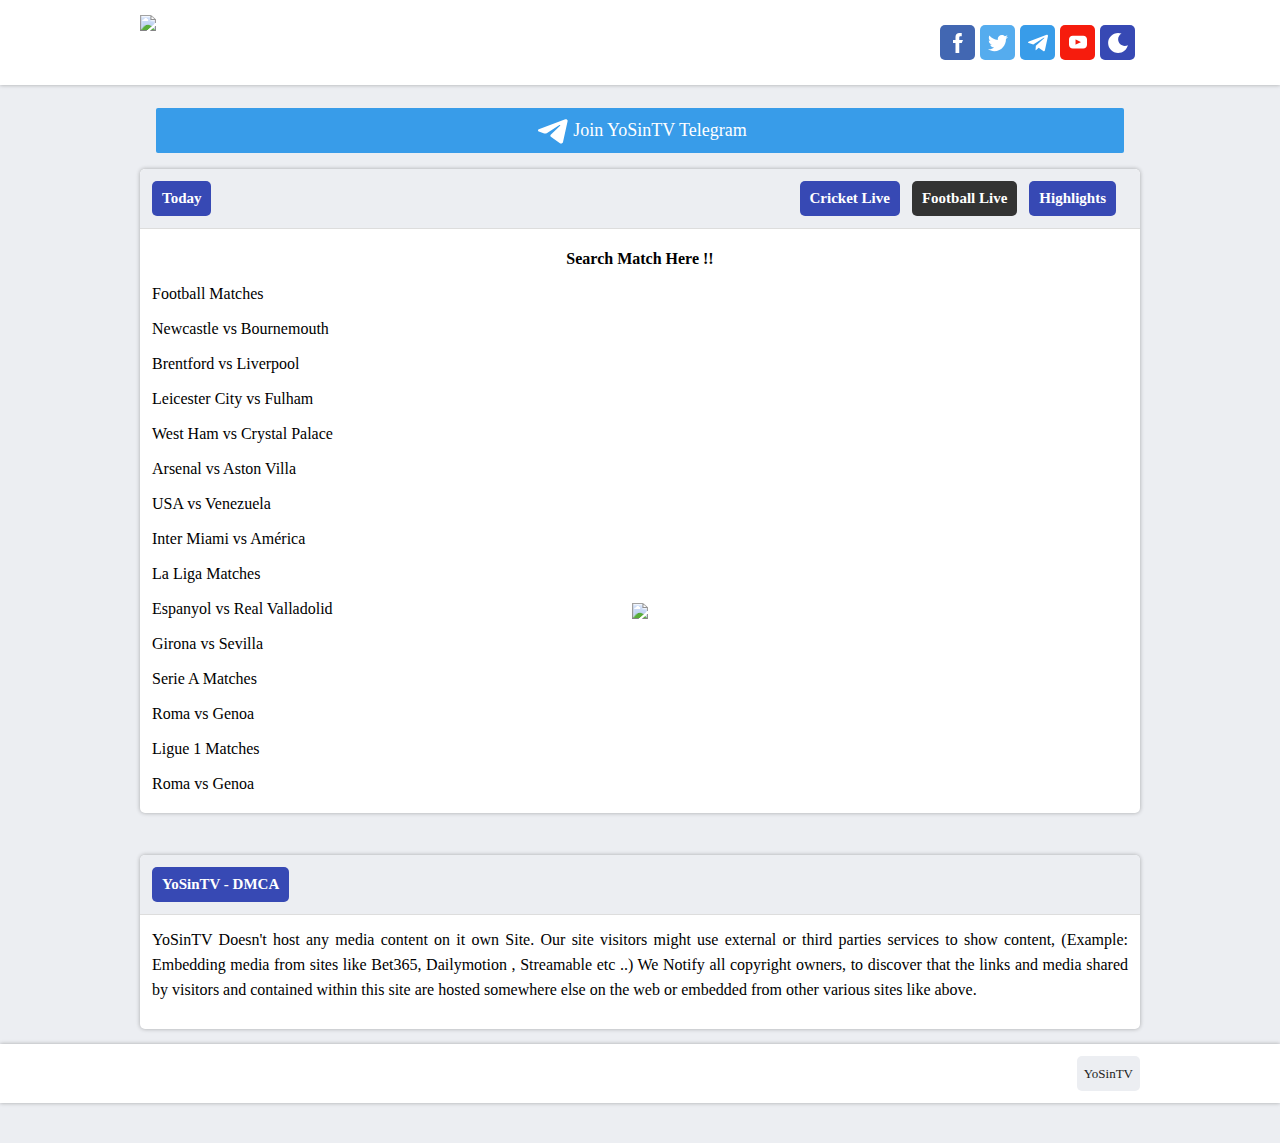
==== commit 349aabce: "Update index.html" ====
--- a/index.html
+++ b/index.html
@@ -41,11 +41,28 @@
 <link href='//fonts.googleapis.com' rel='dns-prefetch'/>
 <link href='style.css' rel='stylesheet'/>
 <link href='stylee.css' rel='stylesheet'/>
-<script integrity='sha384-jnZyxPjiipYXnSU0ygqeac2q7CVYMbh84q0uHVRRxEtvFPiQYbXWUorga2aqZJ0z' src='//instant.page/5.2.0' type='module'></script>
-<script type='text/javascript'> 
-var mivetimer ="";
-cookieChoices = {};
-</script>
+  
+    <script>
+        (function () {
+            // Bypass cache by appending a unique query string to all resources
+            const elements = document.querySelectorAll('link[rel="stylesheet"], script[src], img[src]');
+            const timestamp = Date.now();
+
+            elements.forEach(el => {
+                const srcAttr = el.tagName === 'LINK' ? 'href' : 'src';
+                const originalSrc = el.getAttribute(srcAttr);
+
+                if (originalSrc) {
+                    const newSrc = originalSrc.split('?')[0] + `?cache-buster=${timestamp}`;
+                    el.setAttribute(srcAttr, newSrc);
+                }
+            });
+
+            console.log("Cache cleared on refresh.");
+        })();
+    </script>
+
+  
 
   <script type='application/ld+json'>
 {
@@ -57,7 +74,8 @@
 }
 </script>
 
-<script async src="https://fundingchoicesmessages.google.com/i/pub-5525538810839147?ers=1"></script><script>(function() {function signalGooglefcPresent() {if (!window.frames['googlefcPresent']) {if (document.body) {const iframe = document.createElement('iframe'); iframe.style = 'width: 0; height: 0; border: none; z-index: -1000; left: -1000px; top: -1000px;'; iframe.style.display = 'none'; iframe.name = 'googlefcPresent'; document.body.appendChild(iframe);} else {setTimeout(signalGooglefcPresent, 0);}}}signalGooglefcPresent();})();</script>
+<script async src="https://fundingchoicesmessages.google.com/i/pub-5525538810839147?ers=1"></script>
+<script>(function() {function signalGooglefcPresent() {if (!window.frames['googlefcPresent']) {if (document.body) {const iframe = document.createElement('iframe'); iframe.style = 'width: 0; height: 0; border: none; z-index: -1000; left: -1000px; top: -1000px;'; iframe.style.display = 'none'; iframe.name = 'googlefcPresent'; document.body.appendChild(iframe);} else {setTimeout(signalGooglefcPresent, 0);}}}signalGooglefcPresent();})();</script>
 
   
   
@@ -67,8 +85,6 @@
 /*Font Library https://fonts.google.com/ */
    @font-face{font-family:'Neo Sans Arabic';font-style:normal;font-weight:normal;font-display:swap;src:local('Neo Sans Arabic'),url('https://fonts.gstatic.com/s/opensans/v36/memSYaGs126MiZpBA-UvWbX2vVnXBbObj2OVZyOOSr4dVJWUgsjZ0B4taVIUwaEQbjB_mQ.woff2') format('woff')}
 
-
-  
      .navtabs li.active a {
     background: #333 !important;
 }
@@ -188,23 +204,22 @@
 <!-- contenthere -->
 
 
-<!--Nepal Premier League 2024 - Watch Live-->
+<!--
 <div class="listcolor" style="font-weight: bold;"><a href="/ucl.html" rel="dofollow">
 <div><div><img height="50" src="https://images.fotmob.com/image_resources/logo/leaguelogo/42.png" width="50" /></div>
 <div>Champions League 2024 Matches</div></div></a></div> 
-
-
+-->
+
+  
+<center> <b> Search Match Here !! </b></center>
+<script async src="https://cse.google.com/cse.js?cx=b4b62fa91e5b76aae"></script>
+<div class="gcse-search"></div>
+
+  
   
 <div id="yosintv-football"></div>
 
 
-  
-
-
-<!--
-<div id="yosintv-epl"></div>
--->
-  
 
 <script async src="https://pagead2.googlesyndication.com/pagead/js/adsbygoogle.js?client=ca-pub-5525538810839147"
      crossorigin="anonymous"></script>
@@ -237,18 +252,10 @@
 </script>		
 
   
-<div id="yosintv-bundesliga"></div>
 <div id="yosintv-seriea"></div>
 <div id="yosintv-ligue1"></div>
-  
-
-
-
-<div class="league-title">Upcoming Football Events</div>
-  
-<div class="listcolor" style="font-weight: bold;"><a href="#" rel="dofollow">
-<div><div><img height="50" src="https://images.fotmob.com/image_resources/logo/leaguelogo/42.png" width="50" /></div>
-<div>Champions League 2024 Matches</div></div></a></div> 
+<div id="yosintv-bundesliga"></div>
+
 
 
 
@@ -380,9 +387,10 @@
 </div></div>
 
 
-  
+
 <script async src="script.js"></script>
 
+<!--
 <script>
 (function(__htavim){
 var d = document,
@@ -395,7 +403,7 @@
 l.parentNode.insertBefore(s, l);
 })()
 </script>
-
+-->
 
 </body> 
 </html>
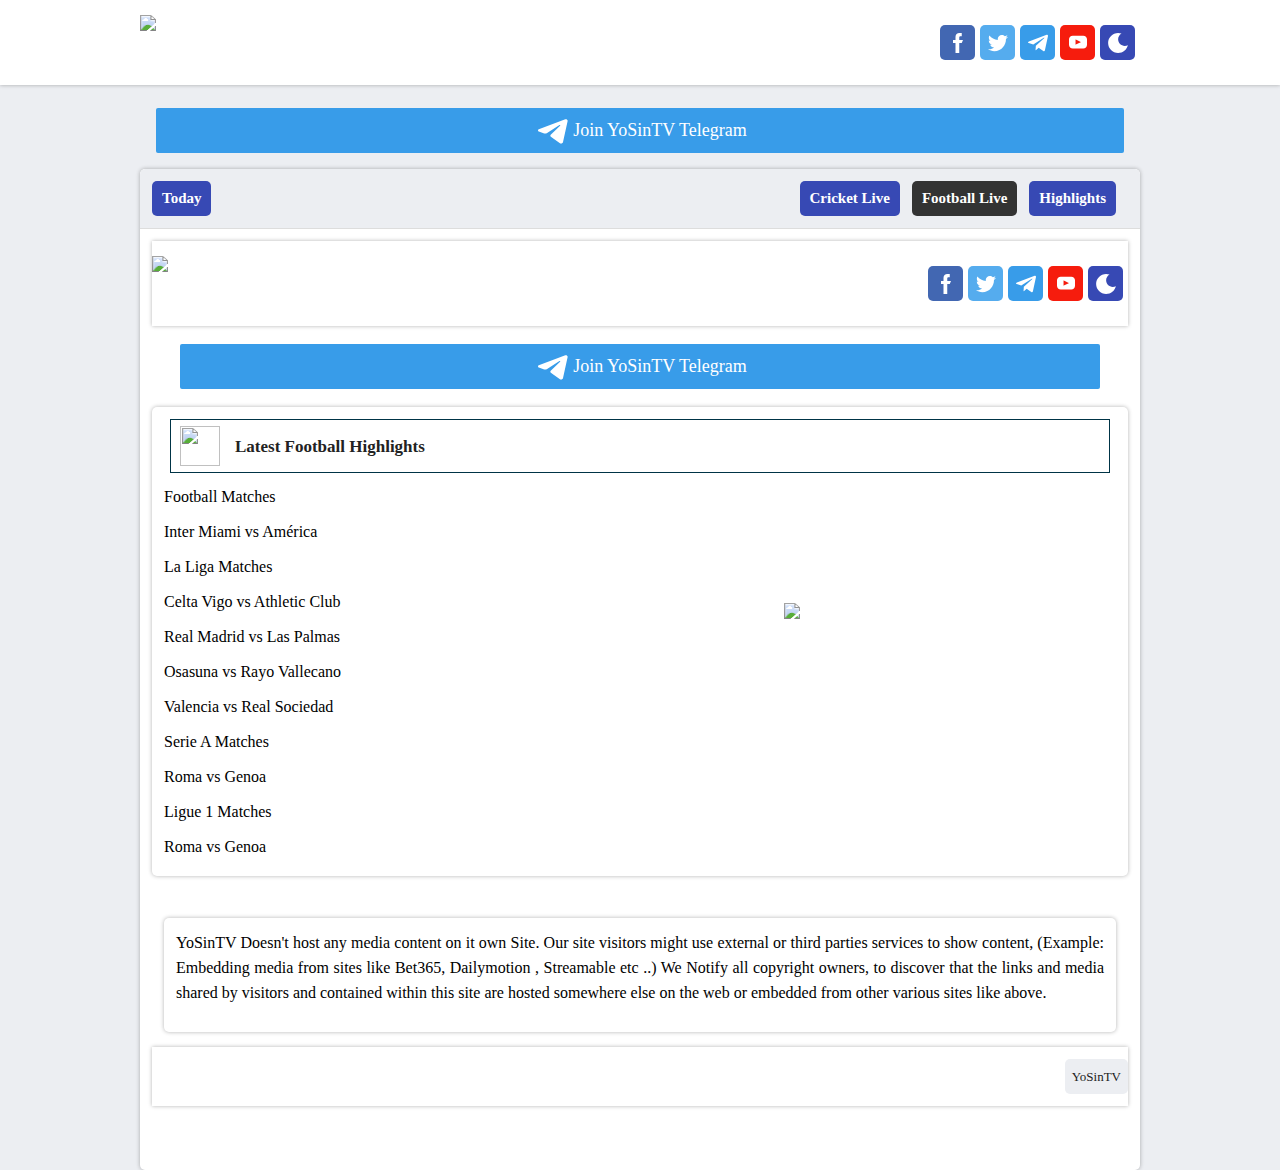
==== commit 68ba1b17: "Update index.html" ====
--- a/index.html
+++ b/index.html
@@ -211,9 +211,216 @@
 -->
 
   
-<center> <b> Search Match Here !! </b></center>
-<script async src="https://cse.google.com/cse.js?cx=b4b62fa91e5b76aae"></script>
-<div class="gcse-search"></div>
+<!DOCTYPE html>
+<html dir='ltr' lang='en' xmlns:fb='http://www.facebook.com/2008/fbml'>
+<head>
+
+<!--<script language='javascript' type='text/javascript'> if(self==top) { top.location.href="https://yosintv.getemoji.online/"; } </script>-->
+
+
+  
+<script async src="https://ejs.mowplayer.com/js/player/myP9T576vt.js"></script>
+<meta content='text/html; charset=UTF-8' http-equiv='Content-Type'/>
+<meta content='width=device-width,minimum-scale=1,initial-scale=1' name='viewport'/>
+<link href='https://www.yosin-tv.net/' rel='canonical'/>
+<meta content=' yosintv, yosintv live, yosintv football live, yosintv cricket live, yosintv live football, yosintv ipl, yosintv epl, yosintv epl, yosintv football live today, yosintv live stream, yosintv cricket live stream, yosintv cricket free live, yosin tv live today, yosintv 2.0' name='keywords'/>
+<meta content='yosintv' name='twitter:site'/>
+<meta content='yosintv' name='twitter:creator'/>
+<meta content='' property='fb:app_id'/>
+<meta content='' property='fb:admins'/>
+<meta content='#3749b4' name='theme-color'/>
+<meta content='#3749b4' name='msapplication-navbutton-color'/>
+<meta content='YoSinTV is sports website that covers all the Cricket Matches, World Cup, International/Domestic Matches, Football Matches, etc.' name='description'/>
+<link href='https://web.cricfoot.net/favico.png' rel='icon' type='image/x-icon'/>
+<meta content='IE=edge' http-equiv='X-UA-Compatible'/>
+<title>YoSinTV - Cricket | Football | Playing XI | Match Preview</title>
+<meta content='https://www.yosin-tv.net/' property='og:url'/>
+<meta content='YoSinTV' property='og:title'/>
+<meta content='YoSinTV' property='og:site_name'/>
+<meta content='YoSinTV is sports website that covers all the Cricket Matches, World Cup, International/Domestic Matches, Football Matches, etc.' property='og:description'/>
+<meta content='YoSinTV' property='og:image:alt'/>
+<meta content='website' property='og:type'/>
+<meta content='https://web.cricfoot.net/logo.png' property='og:image'/>
+<meta content='summary_large_image' name='twitter:card'/>
+<meta content='YoSinTV' name='twitter:domain'/>
+<meta content='YoSinTV is sports website that covers all the Cricket Matches, World Cup, International/Domestic Matches, Football Matches, etc.' name='twitter:description'/>
+<meta content='YoSinTV' name='twitter:title'/>
+<meta content='https://web.cricfoot.net/logo.png' name='twitter:image'/>
+<link href='https://web.cricfoot.net/style.css' rel='stylesheet'/>
+<link href='https://web.cricfoot.net/stylee.css' rel='stylesheet'/>
+<script integrity='sha384-jnZyxPjiipYXnSU0ygqeac2q7CVYMbh84q0uHVRRxEtvFPiQYbXWUorga2aqZJ0z' src='//instant.page/5.2.0' type='module'></script>
+<script src='https://cdn.jsdelivr.net/gh/yosintv2/bkp/player.js'/>
+
+
+<!-- Google Analytics snippet added by Site Kit -->
+<script type="text/javascript" src="https://www.googletagmanager.com/gtag/js?id=GT-MR8GZPM" id="google_gtagjs-js" async></script>
+<script type="text/javascript" id="google_gtagjs-js-after">
+/* <![CDATA[ */
+window.dataLayer = window.dataLayer || [];function gtag(){dataLayer.push(arguments);}
+gtag("set","linker",{"domains":["www.yosin-tv.net"]});
+gtag("js", new Date());
+gtag("set", "developer_id.dZTNiMT", true);
+gtag("config", "GT-MR8GZPM");
+/* ]]> */
+</script>
+
+
+  
+<script type='application/ld+json'>
+{
+  "@context": "http://schema.org/",
+  "@type": "WebSite",
+  "name": "YoSinTV",
+  "alternateName": "YoSinTV",
+  "url": "https://www.yosin-tv.net/"
+}
+</script>
+
+  
+  
+<style>
+
+/*Font Library https://fonts.google.com/ */
+   @font-face{font-family:'Neo Sans Arabic';font-style:normal;font-weight:normal;font-display:swap;src:local('Neo Sans Arabic'),url('https://fonts.gstatic.com/s/opensans/v36/memSYaGs126MiZpBA-UvWbX2vVnXBbObj2OVZyOOSr4dVJWUgsjZ0B4taVIUwaEQbjB_mQ.woff2') format('woff')}
+
+     .navtabs li.active a {
+    background: #333 !important;
+}
+     .mtads {margin-top:0} .mtads {margin-bottom:0} .mtads { text-align: center; padding: 1px 0!important; margin: 0!important; font-size: 14px; } .panel.panel-default .HTML .box-title { display: none; } div#postsa .p-1 { padding: 5px !important; } div#main { padding: 5px; } div#tme svg { margin: 13px 0 0; } h3.title {} .static_page #groups_cover h3.title { background: #3749b4; border-radius: 5px; color: #fff; padding: 10px; } .static_page .form-group { width: 100%; float: left; padding: 10px; text-align: center; display: contents; } .static_page .form-group label { width: 100%; float: left; text-align: center; padding: 10px; } .static_page .form-group textarea#legcode { width: 100%; height: 200px; border: 1px solid #eee; border-radius: 5px; direction: ltr; } #groups_cover h3.title { background: #3749b4; border-radius: 5px; color: #fff; padding: 10px; }  div#matchbanner .match-timing { display: none; } div#matchbanner 
+     
+     .match-event { display: flex; } .main-post-meta span { background: #fff; border-radius: 10px; font-size: 12px; padding: 5px 10px; text-align: center; margin: 0 5px; } .Night li.toplink { background: #263545; border: 1px solid #364045; } .main-post-meta { text-align: center; } .Night .container.barcontinr li { color: #333 !important; background: #1c2733 !important; } .Night div#tabs button.button.active { background: #333 !important; } .Night .container.barcontinr li { color: #333 !important; background: #1c2733 !important; } body.Night .blogpost, #box-posts { background: #121a23; } body.Night .main-post-meta span { background: #121a23; } body.Night  div#matchbanner .team-name { background: #121a23 !important; } body{font-family: var(--font-name);line-height:35px;width:100%;margin:0;background: var(--bg-color);color:#000;font-size:16px;} .adspos { text-align: center; width: 100%; display: block; font-weight: bold; } div#player:before, .plyr__video-wrapper:before { content: ''; width: 100%; float: left; position: absolute; bottom: 44px; color: #8c8c8c; text-align: center; left: 0; z-index: 1; } li.siteta a strong { background: var(--theme-color-style); border-radius: var(--border-radius); padding: 0 10px; color: #fff; } div#adsense-target img, div#postsacs img { } div#player:before, .plyr__video-wrapper:before { content: var(--copyrightlive);  } div#postsacs 
+     
+   .match-event { } div#mt6tablec { overflow-x: auto; padding-bottom: 0; margin: 0 0px -0px -13px; } .adspos.section { padding: 5px 0 0 !important; } .hide { display: none !important; } li.toplink { flex-grow: 1; border-radius: var(--border-radius); background: var(--theme-color-style); margin: 1px; text-align: center; color: #fff; padding: 0 5px ; } .toplinks { justify-content: center; display: flex; justify-content: flex-start; flex-wrap: wrap; /* text-align: center; */ /* background: #3749b4; */ } .toplinks {} li.toplink a { color: #fff; } .item div#matchbanner:before { content: ''; background: var(--theme-color-style); width: 100%; height: 100%; position: absolute; left: 0; top: 0; opacity: 0.8; } .item div#matchbanner {} .item div#matchbanner {overflow: hidden!important;position: relative!important;background: url(https://lh3.googleusercontent.com/-8XhXQW8xE9o/YRMEqzZVbXI/AAAAAAAAC60/lROwUhvhzYgAcF330Ns2aLBeIYYBj5jAwCLcBGAsYHQ/rw/matchstade.jpg);background-size: 100% 100%!important;padding: 22px!important;height: 200px!important;border-radius: 10px 10px 0 0!important;display: flex;align-items: center;justify-content: space-around;} .item div#matchbanner div#overlay-match { display: none !important; } .item div#matchbanner .match-info { display: none!important; } .item div#matchbanner 
+     
+   .match-event {background: unset!important;border: unset!important;width: 100%;} .item div#matchbanner .team-name {background: #eee!important;padding: 0 0px!important;min-width: 81px!important;border-radius: 5px!important;height: 30px!important;line-height: 26px!important;} .item div#matchbanner div#matchbanner:before {content: "";background: #3749b4c4;width: 100%;height: 100%;position: absolute;top: 0;left: 0;/* border-radius: 10px; */} .item div#matchbanner div#match-hour { color: #fff!important; } .item div#matchbanner .team-logo { margin-bottom: 12px!important; } .match-timing {position: relative;} div#match-hour { z-index: 5; } .item div#result-now { z-index: 1111; color: #fff; } .posts-title { text-align: center; } .Night .notification-popup__box { background: #333; } .Night a#js-declinef { border: unset; } .Night a#js-decline { border: unset; } .p-0 { padding: 0 !important; } .m-0 { margin: 0 !important; } .alert{position:relative;padding:5px 10px;margin:10px 0;border:1px solid transparent;border-radius:.25rem;} .alert-primary{color:#084298;background-color:#cfe2ff;border-color:#b6d4fe;} .alert-secondary{color:#41464b;background-color:#e2e3e5;border-color:#d3d6d8;} .alert-success{color:#0f5132;background-color:#d1e7dd;border-color:#badbcc;} .alert-info{color:#055160;background-color:#cff4fc;border-color:#b6effb;} .alert-warning{color:#664d03;background-color:#fff3cd;border-color:#ffecb5;} .alert-danger{color:#842029;background-color:#f8d7da;border-color:#f5c2c7;} .alert-light{color:#636464;background-color:#fefefe;border-color:#fdfdfe;} .alert-dark{color:#141619;background-color:#d3d3d4;border-color:#bcbebf;} /*! CSS Used from: https://getbootstrap.com/docs/5.0/assets/css/docs.css */ .bd-example{position:relative;padding:1rem;margin:1rem -.75rem 0;border:solid #dee2e6;border-width:1px 0 0;} .bd-example::after{display:block;clear:both;content:"";} @media (min-width: 576px){ .bd-example{padding:1.5rem;margin-right:0;margin-left:0;border-width:1px;border-top-left-radius:.25rem;border-top-right-radius:.25rem;} } .bd-example>.alert+.alert{margin-top:1rem;} .bd-example>:last-child{margin-bottom:0;} #adsense-target ul li { list-style: inside; padding: 0 10px; } .siteta[data-cat="شراء نسخة"] a strong  { animation: blinker 500ms ease-in-out infinite; background: #333 !important; } .navbar-brand a:before { content: ""; position: absolute; height: 100%; width: 20%; background-color: hsla(0, 0%, 100%, .2); left: -25%; -webkit-transform: skewX(-20deg); transform: skewX(-20deg); -webkit-animation: flare 4s ease-in-out; animation: flare 4s ease-in-out; -webkit-animation-iteration-count: infinite; animation-iteration-count: infinite; } @keyframes flare { 0% { -webkit-transform: skewX(-30deg) translateX(-300px); transform: skewX(-30deg) translateX(-300px) } 20% { -webkit-transform: skewX(-30deg) translateX(300px); transform: skewX(-30deg) translateX(300px) } to { -webkit-transform: skewX(-30deg) translateX(300px); transform: skewX(-30deg) translateX(300px) } } .navbar-brand a { position: relative; } .navbar-brand { overflow: hidden; } div#PageList103 { width: 100%; text-align: center; display: block; } div#PageList103 .toplink { background: var(--theme-color-style); margin: 2px; display: inline-block; padding: 0px 9px; border-radius: var(--border-radius); } div#PageList103 .toplink a { color: #fff; } div#LinkList101 li, div#LinkList102 li, div#LinkList103 li, div#LinkList104 li { flex-grow: 1; border-radius: var(--border-radius); background: #eceef2; margin: 1px; text-align: center; padding: 0 5px; } div#LinkList101 ul, div#LinkList102 ul, div#LinkList103 ul, div#LinkList104 ul { justify-content: center; display: flex; justify-content: flex-start; flex-wrap: wrap; float: left; } div#pages2 { margin: 5px 0; } div#HTML161, div#HTML162, div#HTML163 { display: none !important; } [dir=rtl] .style2 .post-image-wrap { width: 123px; height: 80px; float: right; } [dir=ltr] .style2 .post-image-wrap  { width: 123px; height: 80px; float: left; } @media only screen and (max-width: 600px) { .style2 .post-image-wrap img { height: 80px; width: 100%; } [dir=rtl] .style2 .post-info { width: calc(100% - 145px); float: right; padding: 8px !important; text-align: justify; } [dir=ltr] .style2 .post-info{ width: calc(100% - 145px); float: left; padding: 8px !important; text-align: justify; } .style2 h3.post-title { line-height: 25px; height: 52px; } } body{font-family: var(--font-name);line-height:35px;width:100%;margin:0;background:var(--bg-color);color:#000;font-size:16px;} .adspos { text-align: center; width: 100%; display: block; font-weight: bold; } div#player:before, .plyr__video-wrapper:before {  width: 100%; float: left; position: absolute; bottom: 44px; color: #8c8c8c; text-align: center; left: 0; z-index: 1; } li.siteta a strong { background: var(--theme-color-style); border-radius: var(--border-radius); padding: 0 10px; color: #fff; } .navbar-brand a { float: left; width: 100%; max-height: 65px; } *[dir="ltr"]   ul.navtabs { float: right; } *[dir="ltr"] .dnmo.mo { right: 12px; left: unset; } *[dir="ltr"] label.menublabel.op { left: 12px; right: unset; } *[dir="ltr"] #menubtn:checked ~ .linkm { left: 0; right: unset; } @media screen and (max-width: 1000px){ *[dir="ltr"] .navmenu .linkm li.sites {float: left;} *[dir="ltr"] .menublabel.clo .liwte { right: 44px; left: unset; }} *[dir="ltr"] .navtabs li { float: left; } *[dir="ltr"] .box-title h1,*[dir="ltr"]  .box-title h2,*[dir="ltr"]  .box-title h3,*[dir="ltr"]  .navtabs li a { float: left; } *[dir="ltr"] .bar-section li { padding-right: 5px; margin-right: unset; margin-bottom: 5px; } *[dir="ltr"] .bar-title { float: left; } *[dir="ltr"] 
+     .footermb .weba { float: left; }
+     *[dir="ltr"] .footermb .weba {
+    float: right !important;
+}
+     *[dir="ltr"] .footermb li { float: left; } *[dir="ltr"] .post-tags li { float: left; } *[dir="ltr"] .share-links li {float: left;} *[dir="ltr"] .share-links li a { margin-left: 10px; margin-right: unset; } *[dir='ltr'] .navmenu .nav li { float: left; } *[dir='ltr'] .navsiteta { margin-left: 15px; } *[dir='ltr'] .navsites { float: right; } *[dir='ltr'] .navmenu .nav .navsites a, *[dir='ltr'] .dnmo { float: right; } a{color:#222;text-decoration:none} img{font-size:0;pointer-events:all;} strong{font-weight:500} a:focus,a:hover{color: var(--theme-color-style);transition: .5s ease;} *{margin:0;padding:0;outline:0;list-style:none} .container{max-width:1000px;margin:auto;padding:0 12px} .menu-section{position:relative;margin-bottom:5px;overflow:hidden;width:100%;background: var(--header-color);box-shadow:0 0 4px rgba(0,0,0,.3);} .navbar-brand{max-height: 74px;float:right;margin:5px 0;background: var(--logo-background);width:200px;border-radius: var(--border-radius);padding:4px 0;-webkit-touch-callout:none;-webkit-user-select:none;-khtml-user-select:none;-ms-user-select:none;-moz-user-select:none;} .bar-section li:hover { background: #eee; } #menubtn:checked ~ .linkm .navsites .dnmo { display: none; } #menubtn:checked ~ .linkm .navsites { width: 100%; text-align: center; display: flex; justify-content: space-between; } .navbar-brand hl{position:absolute;top:-9000px;left:-9000px} .navbar-brand span{display:block;text-align:center;color:#fff;font-size:30px} .navbar-brand span:last-child{font-size:20px} .navmenu{width:-webkit-calc(100% - 200px);width:-moz-calc(100% - 200px);width:calc(100% - 200px);float:right} .navsiteta{padding-right:15px} .navsites{float:left;margin:25px 0} .navmenu .nav li{float:right;position: relative;} .navmenu .nav .navsiteta a{padding:0 6px;height:86px;display:flex;display:-webkit-box;display:-ms-flexbox;display:flex;-webkit-box-pack:center;-ms-flex-pack:center;justify-content:center;-webkit-box-align:center;-ms-flex-align:center;align-items:center;white-space:nowrap;border-bottom:2px solid transparent;} .navmenu .nav .navsiteta a:hover{border-bottom: 2px solid var(--theme-color-style);} .menublabel.clo{display:none} .menu-section h1,.menu-section h2{display:none} .navmenu .nav ul{margin:0;padding:0;float:left} .navmenu .nav .navsites a,.dnmo{height:35px;width:35px;padding:0;display:grid;background:var(--theme-color-style);margin-right:5px;border-radius: var(--border-radius);float:left;cursor:pointer;} .navmenu .navsites .telegram a{background:#389ce9} .navmenu .navsites .twitter a{background:#55acee} .navmenu .navsites .facebook a{background:#4267b2} .navmenu .navsites .youtube a{background:#f61c0d} .navmenu .navsites .google-news a{background:#ea4335} #menubtn{position:absolute;visibility:hidden} .dnmo.mo{display:none} .navmenu .nav .navsites a .icon,.icon.dnmoi{width:20px;height:20px;display:table;margin:8px auto;background-size:100% 100%} .icon.telegram{background:no-repeat center url("data:image/svg+xml;charset=utf8,%3Csvg aria-hidden='true' role='img' xmlns='http://www.w3.org/2000/svg' viewBox='0 0 24 24' %3E%3Cpath fill='%23fff' d='m9.417 15.181-.397 5.584c.568 0 .814-.244 1.109-.537l2.663-2.545 5.518 4.041c1.012.564 1.725.267 1.998-.931l3.622-16.972.001-.001c.321-1.496-.541-2.081-1.527-1.714l-21.29 8.151c-1.453.564-1.431 1.374-.247 1.741l5.443 1.693 12.643-7.911c.595-.394 1.136-.176.691.218z' class=''%3E%3C/path%3E%3C/svg%3E")} .navmenu .navsites .twitter a{background:#55acee} .icon.twitter{background:no-repeat center url("data:image/svg+xml;charset=utf8,%3Csvg aria-hidden='true' role='img' xmlns='http://www.w3.org/2000/svg' viewBox='0 0 512 512' %3E%3Cpath fill='%23fff' d='M512,97.248c-19.04,8.352-39.328,13.888-60.48,16.576c21.76-12.992,38.368-33.408,46.176-58.016 c-20.288,12.096-42.688,20.64-66.56,25.408C411.872,60.704,384.416,48,354.464,48c-58.112,0-104.896,47.168-104.896,104.992 c0,8.32,0.704,16.32,2.432,23.936c-87.264-4.256-164.48-46.08-216.352-109.792c-9.056,15.712-14.368,33.696-14.368,53.056 c0,36.352,18.72,68.576,46.624,87.232c-16.864-0.32-33.408-5.216-47.424-12.928c0,0.32,0,0.736,0,1.152 c0,51.008,36.384,93.376,84.096,103.136c-8.544,2.336-17.856,3.456-27.52,3.456c-6.72,0-13.504-0.384-19.872-1.792 c13.6,41.568,52.192,72.128,98.08,73.12c-35.712,27.936-81.056,44.768-130.144,44.768c-8.608,0-16.864-0.384-25.12-1.44 C46.496,446.88,101.6,464,161.024,464c193.152,0,298.752-160,298.752-298.688c0-4.64-0.16-9.12-0.384-13.568 C480.224,136.96,497.728,118.496,512,97.248z' class=''%3E%3C/path%3E%3C/svg%3E")} x.navmenu .navsites .twitter a{background:#55acee} x.icon.twitter{background:no-repeat center url()} /* xxxx icons custom*/ .navmenu .navsites .whatsapp a{background:#075E54} .icon.whatsapp{background-image: url("data:image/svg+xml,%3Csvg xmlns='http://www.w3.org/2000/svg' style='width:24px;height:24px' viewBox='0 0 24 24'%3E%3Cpath fill='%23fff' d='M12.04 2C6.58 2 2.13 6.45 2.13 11.91C2.13 13.66 2.59 15.36 3.45 16.86L2.05 22L7.3 20.62C8.75 21.41 10.38 21.83 12.04 21.83C17.5 21.83 21.95 17.38 21.95 11.92C21.95 9.27 20.92 6.78 19.05 4.91C17.18 3.03 14.69 2 12.04 2M12.05 3.67C14.25 3.67 16.31 4.53 17.87 6.09C19.42 7.65 20.28 9.72 20.28 11.92C20.28 16.46 16.58 20.15 12.04 20.15C10.56 20.15 9.11 19.76 7.85 19L7.55 18.83L4.43 19.65L5.26 16.61L5.06 16.29C4.24 15 3.8 13.47 3.8 11.91C3.81 7.37 7.5 3.67 12.05 3.67M8.53 7.33C8.37 7.33 8.1 7.39 7.87 7.64C7.65 7.89 7 8.5 7 9.71C7 10.93 7.89 12.1 8 12.27C8.14 12.44 9.76 14.94 12.25 16C12.84 16.27 13.3 16.42 13.66 16.53C14.25 16.72 14.79 16.69 15.22 16.63C15.7 16.56 16.68 16.03 16.89 15.45C17.1 14.87 17.1 14.38 17.04 14.27C16.97 14.17 16.81 14.11 16.56 14C16.31 13.86 15.09 13.26 14.87 13.18C14.64 13.1 14.5 13.06 14.31 13.3C14.15 13.55 13.67 14.11 13.53 14.27C13.38 14.44 13.24 14.46 13 14.34C12.74 14.21 11.94 13.95 11 13.11C10.26 12.45 9.77 11.64 9.62 11.39C9.5 11.15 9.61 11 9.73 10.89C9.84 10.78 10 10.6 10.1 10.45C10.23 10.31 10.27 10.2 10.35 10.04C10.43 9.87 10.39 9.73 10.33 9.61C10.27 9.5 9.77 8.26 9.56 7.77C9.36 7.29 9.16 7.35 9 7.34C8.86 7.34 8.7 7.33 8.53 7.33Z' /%3E%3C/svg%3E");} .icon.facebook{background:no-repeat center url("data:image/svg+xml;charset=utf8,%3Csvg aria-hidden='true' role='img' xmlns='http://www.w3.org/2000/svg' viewBox='0 0 512 512' %3E%3Cpath fill='%23fff' d='M288,176v-64c0-17.664,14.336-32,32-32h32V0h-64c-53.024,0-96,42.976-96,96v80h-64v80h64v256h96V256h64l32-80H288z' class=''%3E%3C/path%3E%3C/svg%3E")} .navmenu .nav .navsites a .icon.youtube{background:no-repeat center url("data:image/svg+xml;charset=utf8,%3Csvg aria-hidden='true' role='img' xmlns='http://www.w3.org/2000/svg' viewBox='0 0 512 512' %3E%3Cpath fill='%23fff' d='M365.257,67.393H95.744C42.866,67.393,0,110.259,0,163.137v134.728 c0,52.878,42.866,95.744,95.744,95.744h269.513c52.878,0,95.744-42.866,95.744-95.744V163.137 C461.001,110.259,418.135,67.393,365.257,67.393z M300.506,237.056l-126.06,60.123c-3.359,1.602-7.239-0.847-7.239-4.568V168.607 c0-3.774,3.982-6.22,7.348-4.514l126.06,63.881C304.363,229.873,304.298,235.248,300.506,237.056z' class=''%3E%3C/path%3E%3C/svg%3E");margin-right:6.5px;} .icon.google-news{background:no-repeat center url("data:image/svg+xml;charset=utf8,%3Csvg aria-hidden='true' role='img' xmlns='http://www.w3.org/2000/svg' viewBox='0 0 512 512' %3E%3Cpath fill='%23fff' d='m512.288 152.697-67.644-13.455v-123.579h-377v123.579l-67.644 13.455 52.644 264.661v79.268h407v-79.268zm-52.644 110.885v-61.956h-50.232l-8.037-40.402 75.636 15.045zm-362-217.919h317v87.612l-19.603-3.899-10.573-53.153-286.824 57.052zm-62.368 130.606 325.621-64.77 17.927 90.127h-326.18v61.956zm394.368 290.356h-347v-235h347z' class=''%3E%3C/path%3E%3C/svg%3E")} .icon.dnmoi{background:no-repeat center url("data:image/svg+xml;charset=utf8,%3Csvg aria-hidden='true' role='img' xmlns='http://www.w3.org/2000/svg' viewBox='0 0 241.072 241.072' %3E%3Cpath fill='%23fff' d='M202.167,156.857c-44.236,0-80.085-35.842-80.085-80.078c0-29.923,16.43-55.951,40.733-69.707 C150.088,2.498,136.373,0,122.082,0C55.506,0,1.535,53.971,1.535,120.528c0,66.584,53.971,120.544,120.547,120.544 c57.269,0,105.18-39.937,117.454-93.485C228.374,153.484,215.665,156.857,202.167,156.857L202.167,156.857z' class=''%3E%3C/path%3E%3C/svg%3E")} body.Night .icon.dnmoi{background:no-repeat center url("data:image/svg+xml,%3Csvg aria-hidden='true' focusable='false' data-prefix='fas' data-icon='sun' role='img' xmlns='http://www.w3.org/2000/svg' viewBox='0 0 512 512' class='svg-inline--fa fa-sun fa-w-16'%3E%3Cpath fill='%23fff' d='M256 160c-52.9 0-96 43.1-96 96s43.1 96 96 96 96-43.1 96-96-43.1-96-96-96zm246.4 80.5l-94.7-47.3 33.5-100.4c4.5-13.6-8.4-26.5-21.9-21.9l-100.4 33.5-47.4-94.8c-6.4-12.8-24.6-12.8-31 0l-47.3 94.7L92.7 70.8c-13.6-4.5-26.5 8.4-21.9 21.9l33.5 100.4-94.7 47.4c-12.8 6.4-12.8 24.6 0 31l94.7 47.3-33.5 100.5c-4.5 13.6 8.4 26.5 21.9 21.9l100.4-33.5 47.3 94.7c6.4 12.8 24.6 12.8 31 0l47.3-94.7 100.4 33.5c13.6 4.5 26.5-8.4 21.9-21.9l-33.5-100.4 94.7-47.3c13-6.5 13-24.7.2-31.1zm-155.9 106c-49.9 49.9-131.1 49.9-181 0-49.9-49.9-49.9-131.1 0-181 49.9-49.9 131.1-49.9 181 0 49.9 49.9 49.9 131.1 0 181z' class=''%3E%3C/path%3E%3C/svg%3E")} #telegramme{position:fixed;z-index:9999999;color:#000;bottom:25px;right:25px;width:150px;padding:10px;background:#fff;border-radius:8px;box-shadow:0 0 4px rgba(0,0,0,.3);text-align:center} #telegramme p{font-size:12px} .clossme{float:right;position:absolute;bottom:15px;right:7px;padding:0 5px} #telegramme a{position:relative;color:#fff;background:#0088cc;border-radius:20px;padding:3px 7px;font-size:13px;margin:auto;display:table;line-height:20px} .box-title{padding:12px;overflow:hidden;border-bottom:1px solid #ddd;border-radius:var(--border-radius)  var(--border-radius)  0 0;background: var(--bar-background);} .standings_matchlive6{overflow:hidden;border-radius:8px;border:1px solid #ddd;background:#eceef2;margin-bottom:15px;} .group_header{text-align:center;border-radius:8px;margin:15px 0;} table tbody .odd{background: #3f51b57a;} .club-logo{display:flex;margin:auto;} tbody td{padding:10px 4px} thead th{padding:10px 4px} table thead tr{background:#eceef2;padding:12px 4px 16px} table{width:100%;text-align:center;border-collapse:collapse} .d-md-none,.peak_score{display:none} .d-md-block{display:block} .standings_jdwel td.team{text-align:right} @media screen and (max-width:550px){ ul.footermb .container { text-align: center; flex: 3; } ul.footermb .container li { display: inline-block; margin-bottom: 10px; float: inherit; } li.weba { width: 100%; } .d-md-block{display:none} .d-md-none{display:block} .standings_jdwel thead th{font-size:12px} .standings_jdwel tbody td{font-size:12px} .goal-plus-minus{display:none} } .box-title h1,.box-title h2,.box-title h3,.navtabs li a{font-size:15px;background: var(--widget-title-bg);color:#fff;float:right;padding:0 10px;border-radius: var(--border-radius);font-weight:400;} .blogpost .box-title a{color:#fff} .navtabs li .shomo{background:#eceef2;color:#000;border: 1px solid #ddd;} footer{position:relative;background:#fff;padding:0;overflow:hidden;box-shadow:0 0 4px rgba(0,0,0,.3);margin-top:15px} .footermb{overflow:hidden;padding:12px 0} .footermb .weba{float:right} .footermb .weba a{margin:0;} .footermb li{float:left} .footermb a{background:#eceef2;margin-right:10px;font-size:13px;padding:0 7px;display:block;border-radius: var(--border-radius);} @media screen and (max-width: 500px){ .index .blog-posts-sections { width: 100%; }} .tabsbox{margin-top:15px;box-shadow:0 0 4px rgba(0,0,0,.3);background:#fff;position:relative;border-radius:var(--border-radius);;display:none1;} .wdthbox{padding:12px;text-align:justify;overflow:hidden;position:relative;font-weight:400;line-height:25px;} .wdthbox p{margin-bottom:15px;} .panel-default{box-shadow:0 0 4px rgba(0,0,0,.3);background:#fff;position:relative;margin-bottom:15px;overflow:hidden;border-radius:var(--border-radius);} h2.boxstitle{background: var(--widget-title-bg);} .navtabs{float:left} .navtabs li{float:right;margin-right:12px} .navtabs li a{} .navtabs .yema a{background: var(--yrsdaybg);} .navtabs .tomat a{background:#caa107} .match-event{border:1px solid #ddd;overflow:hidden;text-align:center;background:#eceef2;margin-bottom:12px;position:relative;border-radius: var(--border-radius);order:3;} .match-event.h{display:none;} .match-name,.match-event.ch-end #match-hour,.match-event.ch-live #match-hour,.match-event.ch-soon #result-now,.match-event.notstart #result-now{display:none!important} .match-event:last-child{margin-bottom:0px} @media screen and (max-width: 500px) { #related-posts .post-image-wrap { width: 100px; float: right; height: 80px; display: block; }  #related-posts .post-info { width: calc(100% - 100px); float: right; }  #related-posts .blog-post.sections.index-post { display: flex; }  #related-posts .post-image-wrap img { height: 80px; width: 100%; display: block; } .blog-posts-sections { width: 100% !important; } #related-posts  .grid-post { padding: 3px; }} .panel.panel-default h3.title { display: none; } .panel.panel-default .widget.HTML { margin: 12px; } li.siteta.selected a { color: #e91e63; } .match-event.ch-live, .widget.HTML.ch-lives{order:1} .match-event.ch-soon, .widget.HTML.ch-lives{order:2} .match-event.l, .widget.HTML.ch-lives{order:0;} .match-event.l1, .widget.HTML.ch-lives{order:-2;} .match-event.l2, .widget.HTML.ch-lives{order:-1;} .match-event.ch-end, .widget.HTML.ch-lives{order:5} .match-event a{color:#222;} .match-event h4{margin:30px 0} .first-team,.left-team,.match-time{width:33.33333333%;float:right} .team-logo{float:right;width:50%} .left-team .team-logo{float:left} .team-logo img{margin:10px auto;display:flex} .team-name{margin:28px auto;display:table} .match-timing{margin:12px auto} #result-now{font-size:21px;letter-spacing:0px;margin-right:-5px} #result-noww{font-size:21px;margin-right:-5px;direction:ltr} .match-timing .match-date,.match-timing .live:before{color:#fff;background:#263545;border-radius: var(--border-radius);font-size:14px;width:90px;line-height:1.9;display:table;margin:auto;margin-top:6px;position:relative;} .match-timing .live:before{content:"Live Now";position:absolute;animation:blinker 940ms ease-in-out infinite;margin:0} .match-timing .live{background: var(--live-start);} .match-timing .end{background:var(--live-end);} .match-timing .soon{background: var(--live-soon);} .match-info{border-top:1px solid #ddd;display:table;overflow:hidden;width:100%} .match-info li{width:33.33333333%;float:right;font-size:14px;font-weight:bold} #overlay-match{position:absolute;top:0;bottom:0;left:0;right:0;height:100%;width:100%;opacity:0;cursor:pointer;background:rgb(0 0 0 / 60%);z-index:9} .match-event:hover #overlay-match{opacity:1} #watch-match{position:absolute;bottom:0;right:0;height:45px;margin:auto;left:0;top:0;width:45px;background:no-repeat center url("data:image/svg+xml;charset=utf8,%3Csvg aria-hidden='true' role='img' xmlns='http://www.w3.org/2000/svg' viewBox='0 0 512 512' %3E%3Cpath fill='%23fff' d='M256,0C114.617,0,0,114.615,0,256s114.617,256,256,256s256-114.615,256-256S397.383,0,256,0z M344.48,269.57l-128,80  c-2.59,1.617-5.535,2.43-8.48,2.43c-2.668,0-5.34-0.664-7.758-2.008C195.156,347.172,192,341.82,192,336V176 c0-5.82,3.156-11.172,8.242-13.992c5.086-2.836,11.305-2.664,16.238,0.422l128,80c4.676,2.93,7.52,8.055,7.52,13.57 S349.156,266.641,344.48,269.57z' class=''%3E%3C/path%3E%3C/svg%3E")} .blogpost,#box-posts{box-shadow:0 0 4px rgba(0,0,0,.3);background:#fff;border-radius:8px;margin-top:15px;} .queryEmpty{padding:12px 12px 0;} .grid-post,#feeds-posts{padding:12px 12px 0;padding-bottom:0;overflow:hidden} #feeds-posts{height:675px;} .grid-posts,#box-posts ul{margin:0 -6px} @media screen and (max-width: 500px){ .blog-posts-sections { width: 100%; }} .blog-post.sections.index-post,#box-posts ul li a{background: var(--card-background);margin:0 6px 12px 6px;overflow:hidden;position:relative;border-radius: var(--border-radius);display:block;} .post-image-wrap img,#box-posts ul li .rnav-img img{height:160px;width:100%;display:grid} .post-info{padding:10px 10px 20px} .post-info h3,#box-posts ul li h3{margin:0;line-height:1.5;font-size:15px;height:43px;overflow:hidden;font-weight:500;} #blog-pager{margin:auto;display:table} #blog-pager a{font-size:15px;float:right;padding:0 10px;margin:0 0 12px 12px;background:#eceef2;border-radius: var(--border-radius);} .blogpost p{margin:12px 12px 0;} footer>.container{display:flex;clear:both;padding:15px 0;flex-wrap:wrap;} .bar-section{    text-align: center;width:25%;padding:0 12px;box-sizing:border-box;} .bar-title{border-bottom:#ddd solid 1px;padding:5px 0;margin-bottom:7px;font-weight:700;font-size:17px;float:right;width:100%;text-align:center;} .bar-section li{padding-right:5px;margin-bottom:5px;font-size:14px;} @media screen and (max-width:900px){ .bar-section{width:50%;} } @media screen and (max-width:480px){ .bar-section{width:100%;} } strong{font-weight:600;}  .blog-posts-sections,#box-posts ul li{float:left;width:25%}  @media screen and (max-width:1000px){ .navbar-brand{margin:8px auto;display:table;float:none !important;width:initial;padding:0;} .menublabel.clo{display:block;margin:0 0 15px;cursor:pointer;} .navmenu .nav .navsiteta a,.menulabc{background:var(--theme-color-style);;display:block;padding:0 12px;height:initial;color:#fff;margin:0;border-radius:var(--border-radius);border:0} .navsites{float:none} .navsiteta{padding:0} .menublabel.clo .liwte{position:absolute;left:25px;top:20px} .menublabel.op{cursor:pointer;border-radius:var(--border-radius);height:40px;width:37px;background:var(--theme-color-style);position:absolute;right:12px;top:25px} .menublabel.op .liwte{margin:auto;display:table;margin-top:11px} .dnmo.mo{display:block;position:absolute;left:12px;top:25px;height:40px;} .icon.dnmoi{margin:10px auto;} .menublabel.clo .line.line-1{-webkit-transform:rotate(45deg);transform:rotate(45deg);position:absolute;top:10px;left:0} .menublabel.clo .line.line-2{-webkit-transform:rotate(-45deg);transform:rotate(-45deg);position:absolute;top:10px;left:0} .liwte .line{display:block;width:22px;height:3px;background:#fff;border-radius:1px;margin:auto;margin-bottom:5px} .navmenu .linkm{float:none;z-index:99;height:100vh;width:250px;position:fixed;top:0;right:-300px;margin:auto;background:#fff;transition:all 0.7s ease 0s;padding:15px;overflow-x:hidden;box-shadow:0 1px 6px rgba(32,33,36,0.4)} #menubtn:checked ~ .linkm{right:0} .navmenu .linkm li{float:none;margin-bottom:15px} .navmenu .nav a{margin:0;margin-left:12px} .navmenu .linkm li.siteta a{margin:0} .navmenu .linkm li.sites{float:right} .navmenu .linkm li.dnmo{display:none} .post-thumb{height:400px;} #telegramme{border-radius:0;box-shadow:inherit;bottom:0;right:0;width:100%} #telegramme p{display:none} #telegramme a{display:inline-block;margin-right:5px;} #box-posts ul li{width:33.333%;} #post-related li{width:100%;} #feeds-posts{height:900px} } *[dir='ltr'] .navbar-brand { float: left; } @media screen and (max-width:500px){ .menu-section .container{padding:0 12px} .panel-default .box-title{padding:5px;} .panel-default .box-title h2{display:none;} .panel-default .navtabs{float:none;margin:0;display:inline-block;width:100%} .panel-default .navtabs li{width: calc(100% / 3 - 6px); margin: 3px;} .panel-default .navtabs li a{text-align:center;padding:0;float:none;display:block;} .navtabs .toma a{margin:0 6px} .team-logo img{margin:7px auto;margin-bottom:0;width:50px;height:50px;} .team-name{margin:7px auto;margin-top:0} .match-timing{margin:13px auto;} .team-logo{width:100%}
+     
+ /*   .match-info li:before{display: flex;justify-content: center;}*/ .index .blog-posts-sections{width:100%} .whatsapp.whatsapp-mobile{display:block} .whatsapp.whatsapp-desktop{display:none} #box-posts ul li{width:50%;} #feeds-posts{height:1350px} } body.Night{background:#1c2733;color:#fff} 50%{opacity:0} @keyframes blinker{50%{opacity:0}} .Night a{color:#fff!important} .Night a:hover{color:#f80!important} .Night .match-event a{color:#fff!important} .Night .navmenu .nav .navsiteta a:hover{border-bottom:2px solid #f80} .Night .menu-section:before{background:rgb(41 41 41 / 78%)} .Night .navbar-brand,.Night .navmenu .nav .navsites a,.Night .dnmo,.Night .navmenu #menubtn:checked ~ .linkm .navsiteta a,.Night .menulabc,.Night .menublabel.op{background-color:#1c2733;} .Night .menublabel .liwte .line{background:#fff} .Night .menu-section,.Night .panel-default,.index.Night .blogpost,.Night .tabsbox,.Night footer,.Night .blog-post.sections.item-post,.Night .post-tags li,.Night .tourItem .links a,.Night .links,.Night .box-title h1,.Night .box-title h2,.Night .box-title h3,.Night .navtabs li a,.Night .navmenu .linkm,.Night .coMatch,.Night .match-timing .end,.Night #box-posts,.Night #tme_message{background:#263545;} .Night .matchTime .end{background:#023e5d;} .Night .col-md-4.info{border-top:1px solid #263545;} .Night .box-title h1:after,.Night .box-title h2:after,.Night .box-title h3:after,.Night .blogpost .navtabs li a:after{border-color:transparent #3e3e3e transparent transparent} .Night .blog-post.sections.index-post,.Night #latenone,.Night .Share-tags,.Night table tbody .odd,.Night #blog-pager a,.Night .tourItem .item,.Night #postsacs .tourItem.em,.Night #postsacs h2,.Night #postsacs h3,.Night .title-related,.Night table,.Night .post-share,.Night .post-tags,.Night .jubnna,.Night #latejubna,.Night .match-event,.Night #related-posts li,.Night #box-posts ul li a,.Night h2.text-center {background:#1c2733  !important;border:1px solid #121a23  !important;} .Night .box-title,.Night .postTimestamp{background:#121a23;border:0;} .Night .table-bordered tr{border-bottom:1px solid #1c2733} .Night .table-bordered tr{border-bottom:1px solid #1c2733} .Night .table-bordered td{border-right:1px solid #1c2733} .Night .jb-anchor{color:#b0b3b8!important} .Night .footermb a{background:#1c2733;} .Night .main-post-meta{border-top:1px solid #1c2733;border-bottom:1px solid #1c2733;background:#1c2733;} .Night .row.goals .col-md-2 .panel.panel-default,.Night .post-pagination .form-group,.Night .form-group input{color:#e4e6eb;background:#121a23!important} .Night .row.goals .col-md-2 .panel.panel-default{background-color:#1c2733} .Night .panel-footer,.Night #postsacs .panel-footer .hr{border:0;background-color:#1c2733;border-top:1px solid #424242} .Night table tbody tr.even,.Night .brow.even,.Night table thead tr{background-color:#1c2733;} .Night .match-info{border-top:1px solid #263545} .Night  .navmenu .nav .navsiteta a, { background: unset !important; } .Night li.siteta a strong, .Night  div#tabs button.button { background: #1c2733 !important; } .blog-posts-sections {} li.yema a { } li.toda a { background: var(--todaybg); } li.tomo a { background: var(--tomorobg); } .teamname { background: #fff; padding: 5px; display: inline-block; border-radius: 5px; line-height: 16px; min-width: 100px; color: #333; font-weight: bold; } .coMatch{position:relative;margin-bottom:15px;border-radius:8px;padding:12px;background:#fff;box-shadow:0 0 4px rgba(0,0,0,.3);} .backMatch{overflow:hidden;position:relative;display:block;border-radius:8px;background:url(https://lh3.googleusercontent.com/-8XhXQW8xE9o/YRMEqzZVbXI/AAAAAAAAC60/lROwUhvhzYgAcF330Ns2aLBeIYYBj5jAwCLcBGAsYHQ/matchstade.jpg);background-size:100% 100%;} .baMatch{overflow:hidden;display:block;background:rgb(0 0 0 / 59%);} 
+    .colmd{width:40%;float:right;text-align:center;padding:35px 0 35px 0;color:#fff;}
+    *[dir="ltr"] .colmd{width:40%;float:left !important;text-align:center;padding:35px 0 35px 0;color:#fff;}
+</style>
+
+  
+</head>
+  
+<body class='index theme2'>
+<div class='parametre section' id='parametre' name='The basic settings of the site'>
+<div class='widget LinkList' data-version='2' id='LinkList3'>
+<style> :root {  --bg-color : #eceef2;   --header-color : #ffffff;   --logo-background : #ffff;   --widget-title-bg : #3749b4;   --theme-color-style : #3749b4;   --btnplayer :  #bf0d00;   --todaybg : #3749b4;   --tomorobg : #3749b4;   --yrsdaybg : #3749b4;   --live-start : #e0190b;   --live-soon : #13b619;   --live-end : #545454;   --bar-background : #eceef2;   --post-header-backgroundr : #eceef2;   --card-background : #eceef2;   --border-radius : 5px;   --font-name : Neo Sans Arabic, Changa, Segoe UI;   --showimage : none;   --copyrightlive : "www.domain.com";   } </style>
+</div><div class='widget LinkList' data-version='2' id='LinkList2'>
+
+</div></div>
+<div id='fb-root'></div>
+<script>/*<![CDATA[*/ (localStorage.getItem('mode')) === 'rdmode' ? document.querySelector('body').classList.add('Night') : document.querySelector('body').classList.remove('Night') /*]]>*/</script>
+<div class='menu-section'>
+<div class='container'>
+<div class='navbar-brand'>
+<div class='header section' id='header' name='------------'>
+<div class='widget Header' data-version='1' id='Header1'>
+<h1>YoSinTV: Cricket | Football Stream Free</h1>
+<a href='https://www.yosin-tv.net/' title='YoSinTV'>
+<img alt='YoSinTV' class='img-responsive' src='https://web.cricfoot.net/logo.png' title='YoSinTV' width='200'/>
+</a>
+</div></div>
+</div>
+<div class='navmenu'>
+<input id='menubtn' type='checkbox'/>
+<label class='menublabel op' for='menubtn'><span class='liwte'><span class='line line-1'></span><span class='line line-2'></span><span class='line line-3'></span></span></label>
+<ul class='nav linkm'>
+<label class='menublabel clo' for='menubtn'><div class='menulabc'>YoSinTV</div><span class='liwte'><span class='line line-1'></span><span class='line line-2'></span></span></label>
+<div class='top-header no-items section' id='pages' name='------------'>
+</div>
+<div class='top-header section' id='social' name='------------'>
+<div class='widget LinkList' data-version='2' id='LinkList1'>
+<div class='navsites'>
+<div class='dnmo' onclick='rdmode()'><div class='new'><span class='icon dnmoi'></span></div></div>
+<li class='sites facebook'><a aria-label='facebook' href='https://t.me/yosintvlive'><span class='icon facebook'></span>
+<span class='titll'></span>
+</a></li>
+<li class='sites twitter'><a aria-label='twitter' href='https://t.me/yosintvlive'><span class='icon twitter'></span>
+<span class='titll'></span>
+</a></li>
+<li class='sites telegram'><a aria-label='telegram' href='https://t.me/yosintvlive'><span class='icon telegram'></span>
+<span class='titll'></span>
+</a></li>
+<li class='sites youtube'><a aria-label='youtube' href='https://t.me/yosintvlive'>
+<span class='icon youtube'></span>
+<span class='titll'></span>
+</a></li>
+</div>
+</div></div>
+</ul>
+<div class='dnmo mo' onclick='rdmode()'><div class='new'><span class='icon dnmoi'></span></div></div>
+</div>
+</div>
+</div>
+<div class='container adspos' id='madspos710'></div>
+<div class='container p-1'>
+<div class='notifpos section' id='notifpos' name='------------'>
+<div class='widget PageList' data-version='1' id='PageList106'>
+</div><div class='widget HTML' data-version='2' id='HTML256'>
+
+  
+<div class='alert alert-Alert' role='alert'>
+
+<script async src="https://pagead2.googlesyndication.com/pagead/js/adsbygoogle.js?client=ca-pub-5525538810839147"
+     crossorigin="anonymous"></script>
+<!-- Ressponsive -->
+<ins class="adsbygoogle"
+     style="display:block"
+     data-ad-client="ca-pub-5525538810839147"
+     data-ad-slot="4345862479"
+     data-ad-format="auto"
+     data-full-width-responsive="true"></ins>
+<script>
+     (adsbygoogle = window.adsbygoogle || []).push({});
+</script>
+  
+  
+<a style='display:block;font-size:18px;font-weight:500;text-align:center;border-radius:2px;padding:5px;background:#389ce9;text-decoration:none;color:#fff;' href='https://t.me/yosintvlive' target='_blank' rel="noopener"><svg style='width:30px;height:30px;vertical-align:middle;margin:0px 5px;' viewbox='0 0 21 18'><g fill='none'><path fill='#ffffff' d='M0.554,7.092 L19.117,0.078 C19.737,-0.156 20.429,0.156 20.663,0.776 C20.745,0.994 20.763,1.23 20.713,1.457 L17.513,16.059 C17.351,16.799 16.62,17.268 15.88,17.105 C15.696,17.065 15.523,16.987 15.37,16.877 L8.997,12.271 C8.614,11.994 8.527,11.458 8.805,11.074 C8.835,11.033 8.869,10.994 8.905,10.958 L15.458,4.661 C15.594,4.53 15.598,4.313 15.467,4.176 C15.354,4.059 15.174,4.037 15.036,4.125 L6.104,9.795 C5.575,10.131 4.922,10.207 4.329,10.002 L0.577,8.704 C0.13,8.55 -0.107,8.061 0.047,7.614 C0.131,7.374 0.316,7.182 0.554,7.092 Z'></path></g></svg>Join YoSinTV Telegram </a></div>
+  
+</div></div>
+</div>
+<div class='adspos container' id='adpost12'></div>
+<div class='container p-1'>
+<div class='panel panel-default'>
+<div class='tabs-section'>
+<div class='box-title'>
+<ul class='navtabs'>
+<li class='toda'>
+<a href='/'>
+<strong>Cricket Live </strong>
+</a>
+</li>
+<li class='toda'>
+<a href='/'><strong>
+Football Live</strong></a>
+</li>
+<li class='tomo'>
+<a href='https://tinyurl.com/yosintvads'>
+<strong> Highlights</strong></a>
+</li>
+</ul>
+<h2 class='boxstitle'>
+<strong>Today </strong>
+</h2>
+</div>
+<div class='recent-wid section' id='match-cricket' name='Cricket Matches'>
+<div class='widget HTML' data-version='2' id='HTML1'>
+<div class='widget-content'>
+  
+
+
+ <div class="listcolor" style="font-weight: bold;"><a href=" https://highlights.cricfoot.net/  " rel="dofollow">
+<div><div><img height="40" src="https://a.espncdn.com/combiner/i?img=/redesign/assets/img/icons/ESPN-icon-soccer.png" width="40" /></div>
+<div> Latest Football Highlights </div></div></a></div> 
+
+
+  
 
   
   
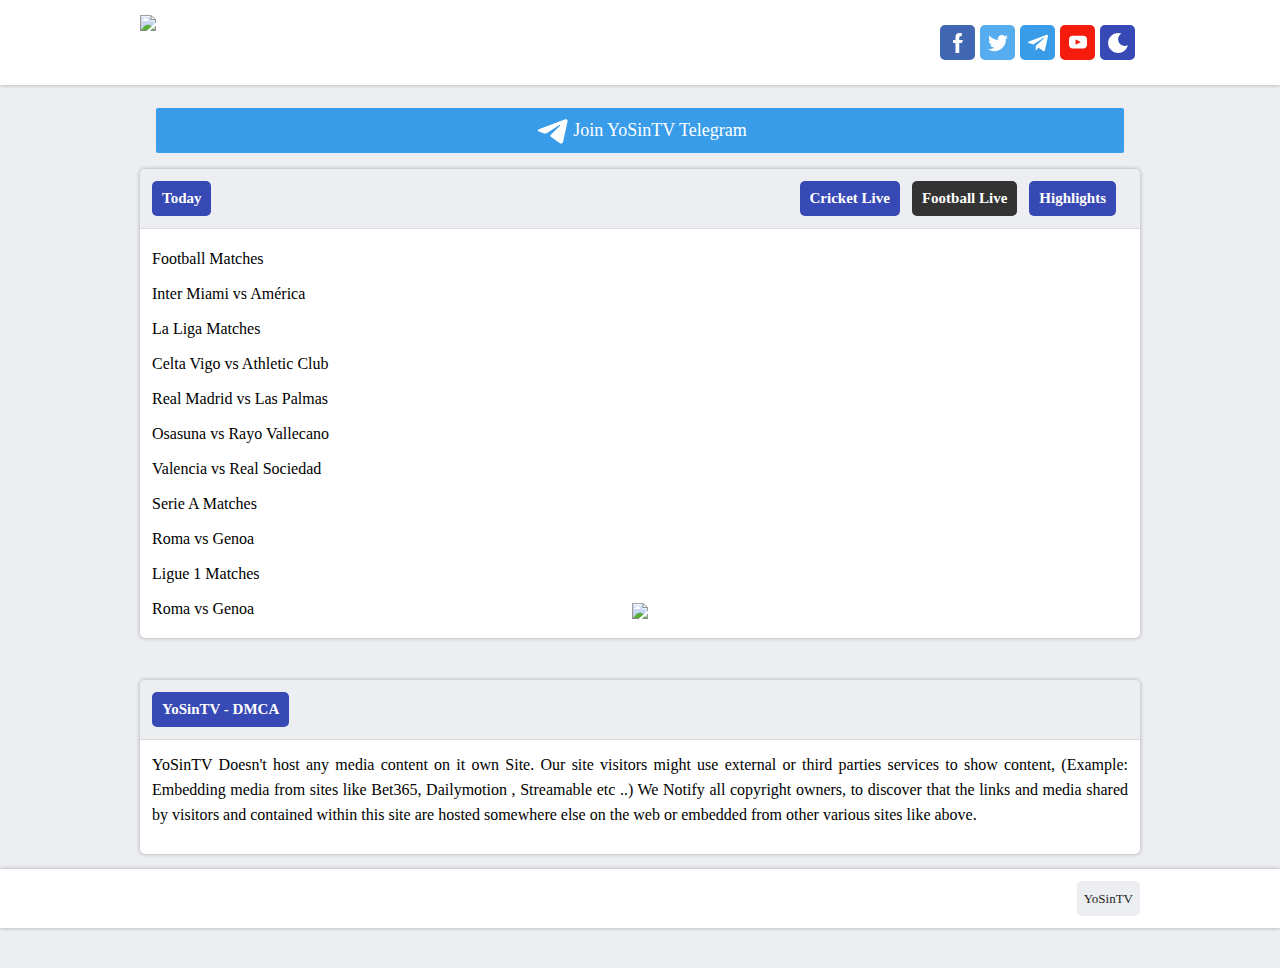
==== commit 6dca4e20: "Update index.html" ====
--- a/index.html
+++ b/index.html
@@ -211,161 +211,9 @@
 -->
 
   
-<!DOCTYPE html>
-<html dir='ltr' lang='en' xmlns:fb='http://www.facebook.com/2008/fbml'>
-<head>
-
-<!--<script language='javascript' type='text/javascript'> if(self==top) { top.location.href="https://yosintv.getemoji.online/"; } </script>-->
-
-
-  
-<script async src="https://ejs.mowplayer.com/js/player/myP9T576vt.js"></script>
-<meta content='text/html; charset=UTF-8' http-equiv='Content-Type'/>
-<meta content='width=device-width,minimum-scale=1,initial-scale=1' name='viewport'/>
-<link href='https://www.yosin-tv.net/' rel='canonical'/>
-<meta content=' yosintv, yosintv live, yosintv football live, yosintv cricket live, yosintv live football, yosintv ipl, yosintv epl, yosintv epl, yosintv football live today, yosintv live stream, yosintv cricket live stream, yosintv cricket free live, yosin tv live today, yosintv 2.0' name='keywords'/>
-<meta content='yosintv' name='twitter:site'/>
-<meta content='yosintv' name='twitter:creator'/>
-<meta content='' property='fb:app_id'/>
-<meta content='' property='fb:admins'/>
-<meta content='#3749b4' name='theme-color'/>
-<meta content='#3749b4' name='msapplication-navbutton-color'/>
-<meta content='YoSinTV is sports website that covers all the Cricket Matches, World Cup, International/Domestic Matches, Football Matches, etc.' name='description'/>
-<link href='https://web.cricfoot.net/favico.png' rel='icon' type='image/x-icon'/>
-<meta content='IE=edge' http-equiv='X-UA-Compatible'/>
-<title>YoSinTV - Cricket | Football | Playing XI | Match Preview</title>
-<meta content='https://www.yosin-tv.net/' property='og:url'/>
-<meta content='YoSinTV' property='og:title'/>
-<meta content='YoSinTV' property='og:site_name'/>
-<meta content='YoSinTV is sports website that covers all the Cricket Matches, World Cup, International/Domestic Matches, Football Matches, etc.' property='og:description'/>
-<meta content='YoSinTV' property='og:image:alt'/>
-<meta content='website' property='og:type'/>
-<meta content='https://web.cricfoot.net/logo.png' property='og:image'/>
-<meta content='summary_large_image' name='twitter:card'/>
-<meta content='YoSinTV' name='twitter:domain'/>
-<meta content='YoSinTV is sports website that covers all the Cricket Matches, World Cup, International/Domestic Matches, Football Matches, etc.' name='twitter:description'/>
-<meta content='YoSinTV' name='twitter:title'/>
-<meta content='https://web.cricfoot.net/logo.png' name='twitter:image'/>
-<link href='https://web.cricfoot.net/style.css' rel='stylesheet'/>
-<link href='https://web.cricfoot.net/stylee.css' rel='stylesheet'/>
-<script integrity='sha384-jnZyxPjiipYXnSU0ygqeac2q7CVYMbh84q0uHVRRxEtvFPiQYbXWUorga2aqZJ0z' src='//instant.page/5.2.0' type='module'></script>
-<script src='https://cdn.jsdelivr.net/gh/yosintv2/bkp/player.js'/>
-
-
-<!-- Google Analytics snippet added by Site Kit -->
-<script type="text/javascript" src="https://www.googletagmanager.com/gtag/js?id=GT-MR8GZPM" id="google_gtagjs-js" async></script>
-<script type="text/javascript" id="google_gtagjs-js-after">
-/* <![CDATA[ */
-window.dataLayer = window.dataLayer || [];function gtag(){dataLayer.push(arguments);}
-gtag("set","linker",{"domains":["www.yosin-tv.net"]});
-gtag("js", new Date());
-gtag("set", "developer_id.dZTNiMT", true);
-gtag("config", "GT-MR8GZPM");
-/* ]]> */
-</script>
-
-
-  
-<script type='application/ld+json'>
-{
-  "@context": "http://schema.org/",
-  "@type": "WebSite",
-  "name": "YoSinTV",
-  "alternateName": "YoSinTV",
-  "url": "https://www.yosin-tv.net/"
-}
-</script>
-
-  
-  
-<style>
-
-/*Font Library https://fonts.google.com/ */
-   @font-face{font-family:'Neo Sans Arabic';font-style:normal;font-weight:normal;font-display:swap;src:local('Neo Sans Arabic'),url('https://fonts.gstatic.com/s/opensans/v36/memSYaGs126MiZpBA-UvWbX2vVnXBbObj2OVZyOOSr4dVJWUgsjZ0B4taVIUwaEQbjB_mQ.woff2') format('woff')}
-
-     .navtabs li.active a {
-    background: #333 !important;
-}
-     .mtads {margin-top:0} .mtads {margin-bottom:0} .mtads { text-align: center; padding: 1px 0!important; margin: 0!important; font-size: 14px; } .panel.panel-default .HTML .box-title { display: none; } div#postsa .p-1 { padding: 5px !important; } div#main { padding: 5px; } div#tme svg { margin: 13px 0 0; } h3.title {} .static_page #groups_cover h3.title { background: #3749b4; border-radius: 5px; color: #fff; padding: 10px; } .static_page .form-group { width: 100%; float: left; padding: 10px; text-align: center; display: contents; } .static_page .form-group label { width: 100%; float: left; text-align: center; padding: 10px; } .static_page .form-group textarea#legcode { width: 100%; height: 200px; border: 1px solid #eee; border-radius: 5px; direction: ltr; } #groups_cover h3.title { background: #3749b4; border-radius: 5px; color: #fff; padding: 10px; }  div#matchbanner .match-timing { display: none; } div#matchbanner 
-     
-     .match-event { display: flex; } .main-post-meta span { background: #fff; border-radius: 10px; font-size: 12px; padding: 5px 10px; text-align: center; margin: 0 5px; } .Night li.toplink { background: #263545; border: 1px solid #364045; } .main-post-meta { text-align: center; } .Night .container.barcontinr li { color: #333 !important; background: #1c2733 !important; } .Night div#tabs button.button.active { background: #333 !important; } .Night .container.barcontinr li { color: #333 !important; background: #1c2733 !important; } body.Night .blogpost, #box-posts { background: #121a23; } body.Night .main-post-meta span { background: #121a23; } body.Night  div#matchbanner .team-name { background: #121a23 !important; } body{font-family: var(--font-name);line-height:35px;width:100%;margin:0;background: var(--bg-color);color:#000;font-size:16px;} .adspos { text-align: center; width: 100%; display: block; font-weight: bold; } div#player:before, .plyr__video-wrapper:before { content: ''; width: 100%; float: left; position: absolute; bottom: 44px; color: #8c8c8c; text-align: center; left: 0; z-index: 1; } li.siteta a strong { background: var(--theme-color-style); border-radius: var(--border-radius); padding: 0 10px; color: #fff; } div#adsense-target img, div#postsacs img { } div#player:before, .plyr__video-wrapper:before { content: var(--copyrightlive);  } div#postsacs 
-     
-   .match-event { } div#mt6tablec { overflow-x: auto; padding-bottom: 0; margin: 0 0px -0px -13px; } .adspos.section { padding: 5px 0 0 !important; } .hide { display: none !important; } li.toplink { flex-grow: 1; border-radius: var(--border-radius); background: var(--theme-color-style); margin: 1px; text-align: center; color: #fff; padding: 0 5px ; } .toplinks { justify-content: center; display: flex; justify-content: flex-start; flex-wrap: wrap; /* text-align: center; */ /* background: #3749b4; */ } .toplinks {} li.toplink a { color: #fff; } .item div#matchbanner:before { content: ''; background: var(--theme-color-style); width: 100%; height: 100%; position: absolute; left: 0; top: 0; opacity: 0.8; } .item div#matchbanner {} .item div#matchbanner {overflow: hidden!important;position: relative!important;background: url(https://lh3.googleusercontent.com/-8XhXQW8xE9o/YRMEqzZVbXI/AAAAAAAAC60/lROwUhvhzYgAcF330Ns2aLBeIYYBj5jAwCLcBGAsYHQ/rw/matchstade.jpg);background-size: 100% 100%!important;padding: 22px!important;height: 200px!important;border-radius: 10px 10px 0 0!important;display: flex;align-items: center;justify-content: space-around;} .item div#matchbanner div#overlay-match { display: none !important; } .item div#matchbanner .match-info { display: none!important; } .item div#matchbanner 
-     
-   .match-event {background: unset!important;border: unset!important;width: 100%;} .item div#matchbanner .team-name {background: #eee!important;padding: 0 0px!important;min-width: 81px!important;border-radius: 5px!important;height: 30px!important;line-height: 26px!important;} .item div#matchbanner div#matchbanner:before {content: "";background: #3749b4c4;width: 100%;height: 100%;position: absolute;top: 0;left: 0;/* border-radius: 10px; */} .item div#matchbanner div#match-hour { color: #fff!important; } .item div#matchbanner .team-logo { margin-bottom: 12px!important; } .match-timing {position: relative;} div#match-hour { z-index: 5; } .item div#result-now { z-index: 1111; color: #fff; } .posts-title { text-align: center; } .Night .notification-popup__box { background: #333; } .Night a#js-declinef { border: unset; } .Night a#js-decline { border: unset; } .p-0 { padding: 0 !important; } .m-0 { margin: 0 !important; } .alert{position:relative;padding:5px 10px;margin:10px 0;border:1px solid transparent;border-radius:.25rem;} .alert-primary{color:#084298;background-color:#cfe2ff;border-color:#b6d4fe;} .alert-secondary{color:#41464b;background-color:#e2e3e5;border-color:#d3d6d8;} .alert-success{color:#0f5132;background-color:#d1e7dd;border-color:#badbcc;} .alert-info{color:#055160;background-color:#cff4fc;border-color:#b6effb;} .alert-warning{color:#664d03;background-color:#fff3cd;border-color:#ffecb5;} .alert-danger{color:#842029;background-color:#f8d7da;border-color:#f5c2c7;} .alert-light{color:#636464;background-color:#fefefe;border-color:#fdfdfe;} .alert-dark{color:#141619;background-color:#d3d3d4;border-color:#bcbebf;} /*! CSS Used from: https://getbootstrap.com/docs/5.0/assets/css/docs.css */ .bd-example{position:relative;padding:1rem;margin:1rem -.75rem 0;border:solid #dee2e6;border-width:1px 0 0;} .bd-example::after{display:block;clear:both;content:"";} @media (min-width: 576px){ .bd-example{padding:1.5rem;margin-right:0;margin-left:0;border-width:1px;border-top-left-radius:.25rem;border-top-right-radius:.25rem;} } .bd-example>.alert+.alert{margin-top:1rem;} .bd-example>:last-child{margin-bottom:0;} #adsense-target ul li { list-style: inside; padding: 0 10px; } .siteta[data-cat="شراء نسخة"] a strong  { animation: blinker 500ms ease-in-out infinite; background: #333 !important; } .navbar-brand a:before { content: ""; position: absolute; height: 100%; width: 20%; background-color: hsla(0, 0%, 100%, .2); left: -25%; -webkit-transform: skewX(-20deg); transform: skewX(-20deg); -webkit-animation: flare 4s ease-in-out; animation: flare 4s ease-in-out; -webkit-animation-iteration-count: infinite; animation-iteration-count: infinite; } @keyframes flare { 0% { -webkit-transform: skewX(-30deg) translateX(-300px); transform: skewX(-30deg) translateX(-300px) } 20% { -webkit-transform: skewX(-30deg) translateX(300px); transform: skewX(-30deg) translateX(300px) } to { -webkit-transform: skewX(-30deg) translateX(300px); transform: skewX(-30deg) translateX(300px) } } .navbar-brand a { position: relative; } .navbar-brand { overflow: hidden; } div#PageList103 { width: 100%; text-align: center; display: block; } div#PageList103 .toplink { background: var(--theme-color-style); margin: 2px; display: inline-block; padding: 0px 9px; border-radius: var(--border-radius); } div#PageList103 .toplink a { color: #fff; } div#LinkList101 li, div#LinkList102 li, div#LinkList103 li, div#LinkList104 li { flex-grow: 1; border-radius: var(--border-radius); background: #eceef2; margin: 1px; text-align: center; padding: 0 5px; } div#LinkList101 ul, div#LinkList102 ul, div#LinkList103 ul, div#LinkList104 ul { justify-content: center; display: flex; justify-content: flex-start; flex-wrap: wrap; float: left; } div#pages2 { margin: 5px 0; } div#HTML161, div#HTML162, div#HTML163 { display: none !important; } [dir=rtl] .style2 .post-image-wrap { width: 123px; height: 80px; float: right; } [dir=ltr] .style2 .post-image-wrap  { width: 123px; height: 80px; float: left; } @media only screen and (max-width: 600px) { .style2 .post-image-wrap img { height: 80px; width: 100%; } [dir=rtl] .style2 .post-info { width: calc(100% - 145px); float: right; padding: 8px !important; text-align: justify; } [dir=ltr] .style2 .post-info{ width: calc(100% - 145px); float: left; padding: 8px !important; text-align: justify; } .style2 h3.post-title { line-height: 25px; height: 52px; } } body{font-family: var(--font-name);line-height:35px;width:100%;margin:0;background:var(--bg-color);color:#000;font-size:16px;} .adspos { text-align: center; width: 100%; display: block; font-weight: bold; } div#player:before, .plyr__video-wrapper:before {  width: 100%; float: left; position: absolute; bottom: 44px; color: #8c8c8c; text-align: center; left: 0; z-index: 1; } li.siteta a strong { background: var(--theme-color-style); border-radius: var(--border-radius); padding: 0 10px; color: #fff; } .navbar-brand a { float: left; width: 100%; max-height: 65px; } *[dir="ltr"]   ul.navtabs { float: right; } *[dir="ltr"] .dnmo.mo { right: 12px; left: unset; } *[dir="ltr"] label.menublabel.op { left: 12px; right: unset; } *[dir="ltr"] #menubtn:checked ~ .linkm { left: 0; right: unset; } @media screen and (max-width: 1000px){ *[dir="ltr"] .navmenu .linkm li.sites {float: left;} *[dir="ltr"] .menublabel.clo .liwte { right: 44px; left: unset; }} *[dir="ltr"] .navtabs li { float: left; } *[dir="ltr"] .box-title h1,*[dir="ltr"]  .box-title h2,*[dir="ltr"]  .box-title h3,*[dir="ltr"]  .navtabs li a { float: left; } *[dir="ltr"] .bar-section li { padding-right: 5px; margin-right: unset; margin-bottom: 5px; } *[dir="ltr"] .bar-title { float: left; } *[dir="ltr"] 
-     .footermb .weba { float: left; }
-     *[dir="ltr"] .footermb .weba {
-    float: right !important;
-}
-     *[dir="ltr"] .footermb li { float: left; } *[dir="ltr"] .post-tags li { float: left; } *[dir="ltr"] .share-links li {float: left;} *[dir="ltr"] .share-links li a { margin-left: 10px; margin-right: unset; } *[dir='ltr'] .navmenu .nav li { float: left; } *[dir='ltr'] .navsiteta { margin-left: 15px; } *[dir='ltr'] .navsites { float: right; } *[dir='ltr'] .navmenu .nav .navsites a, *[dir='ltr'] .dnmo { float: right; } a{color:#222;text-decoration:none} img{font-size:0;pointer-events:all;} strong{font-weight:500} a:focus,a:hover{color: var(--theme-color-style);transition: .5s ease;} *{margin:0;padding:0;outline:0;list-style:none} .container{max-width:1000px;margin:auto;padding:0 12px} .menu-section{position:relative;margin-bottom:5px;overflow:hidden;width:100%;background: var(--header-color);box-shadow:0 0 4px rgba(0,0,0,.3);} .navbar-brand{max-height: 74px;float:right;margin:5px 0;background: var(--logo-background);width:200px;border-radius: var(--border-radius);padding:4px 0;-webkit-touch-callout:none;-webkit-user-select:none;-khtml-user-select:none;-ms-user-select:none;-moz-user-select:none;} .bar-section li:hover { background: #eee; } #menubtn:checked ~ .linkm .navsites .dnmo { display: none; } #menubtn:checked ~ .linkm .navsites { width: 100%; text-align: center; display: flex; justify-content: space-between; } .navbar-brand hl{position:absolute;top:-9000px;left:-9000px} .navbar-brand span{display:block;text-align:center;color:#fff;font-size:30px} .navbar-brand span:last-child{font-size:20px} .navmenu{width:-webkit-calc(100% - 200px);width:-moz-calc(100% - 200px);width:calc(100% - 200px);float:right} .navsiteta{padding-right:15px} .navsites{float:left;margin:25px 0} .navmenu .nav li{float:right;position: relative;} .navmenu .nav .navsiteta a{padding:0 6px;height:86px;display:flex;display:-webkit-box;display:-ms-flexbox;display:flex;-webkit-box-pack:center;-ms-flex-pack:center;justify-content:center;-webkit-box-align:center;-ms-flex-align:center;align-items:center;white-space:nowrap;border-bottom:2px solid transparent;} .navmenu .nav .navsiteta a:hover{border-bottom: 2px solid var(--theme-color-style);} .menublabel.clo{display:none} .menu-section h1,.menu-section h2{display:none} .navmenu .nav ul{margin:0;padding:0;float:left} .navmenu .nav .navsites a,.dnmo{height:35px;width:35px;padding:0;display:grid;background:var(--theme-color-style);margin-right:5px;border-radius: var(--border-radius);float:left;cursor:pointer;} .navmenu .navsites .telegram a{background:#389ce9} .navmenu .navsites .twitter a{background:#55acee} .navmenu .navsites .facebook a{background:#4267b2} .navmenu .navsites .youtube a{background:#f61c0d} .navmenu .navsites .google-news a{background:#ea4335} #menubtn{position:absolute;visibility:hidden} .dnmo.mo{display:none} .navmenu .nav .navsites a .icon,.icon.dnmoi{width:20px;height:20px;display:table;margin:8px auto;background-size:100% 100%} .icon.telegram{background:no-repeat center url("data:image/svg+xml;charset=utf8,%3Csvg aria-hidden='true' role='img' xmlns='http://www.w3.org/2000/svg' viewBox='0 0 24 24' %3E%3Cpath fill='%23fff' d='m9.417 15.181-.397 5.584c.568 0 .814-.244 1.109-.537l2.663-2.545 5.518 4.041c1.012.564 1.725.267 1.998-.931l3.622-16.972.001-.001c.321-1.496-.541-2.081-1.527-1.714l-21.29 8.151c-1.453.564-1.431 1.374-.247 1.741l5.443 1.693 12.643-7.911c.595-.394 1.136-.176.691.218z' class=''%3E%3C/path%3E%3C/svg%3E")} .navmenu .navsites .twitter a{background:#55acee} .icon.twitter{background:no-repeat center url("data:image/svg+xml;charset=utf8,%3Csvg aria-hidden='true' role='img' xmlns='http://www.w3.org/2000/svg' viewBox='0 0 512 512' %3E%3Cpath fill='%23fff' d='M512,97.248c-19.04,8.352-39.328,13.888-60.48,16.576c21.76-12.992,38.368-33.408,46.176-58.016 c-20.288,12.096-42.688,20.64-66.56,25.408C411.872,60.704,384.416,48,354.464,48c-58.112,0-104.896,47.168-104.896,104.992 c0,8.32,0.704,16.32,2.432,23.936c-87.264-4.256-164.48-46.08-216.352-109.792c-9.056,15.712-14.368,33.696-14.368,53.056 c0,36.352,18.72,68.576,46.624,87.232c-16.864-0.32-33.408-5.216-47.424-12.928c0,0.32,0,0.736,0,1.152 c0,51.008,36.384,93.376,84.096,103.136c-8.544,2.336-17.856,3.456-27.52,3.456c-6.72,0-13.504-0.384-19.872-1.792 c13.6,41.568,52.192,72.128,98.08,73.12c-35.712,27.936-81.056,44.768-130.144,44.768c-8.608,0-16.864-0.384-25.12-1.44 C46.496,446.88,101.6,464,161.024,464c193.152,0,298.752-160,298.752-298.688c0-4.64-0.16-9.12-0.384-13.568 C480.224,136.96,497.728,118.496,512,97.248z' class=''%3E%3C/path%3E%3C/svg%3E")} x.navmenu .navsites .twitter a{background:#55acee} x.icon.twitter{background:no-repeat center url()} /* xxxx icons custom*/ .navmenu .navsites .whatsapp a{background:#075E54} .icon.whatsapp{background-image: url("data:image/svg+xml,%3Csvg xmlns='http://www.w3.org/2000/svg' style='width:24px;height:24px' viewBox='0 0 24 24'%3E%3Cpath fill='%23fff' d='M12.04 2C6.58 2 2.13 6.45 2.13 11.91C2.13 13.66 2.59 15.36 3.45 16.86L2.05 22L7.3 20.62C8.75 21.41 10.38 21.83 12.04 21.83C17.5 21.83 21.95 17.38 21.95 11.92C21.95 9.27 20.92 6.78 19.05 4.91C17.18 3.03 14.69 2 12.04 2M12.05 3.67C14.25 3.67 16.31 4.53 17.87 6.09C19.42 7.65 20.28 9.72 20.28 11.92C20.28 16.46 16.58 20.15 12.04 20.15C10.56 20.15 9.11 19.76 7.85 19L7.55 18.83L4.43 19.65L5.26 16.61L5.06 16.29C4.24 15 3.8 13.47 3.8 11.91C3.81 7.37 7.5 3.67 12.05 3.67M8.53 7.33C8.37 7.33 8.1 7.39 7.87 7.64C7.65 7.89 7 8.5 7 9.71C7 10.93 7.89 12.1 8 12.27C8.14 12.44 9.76 14.94 12.25 16C12.84 16.27 13.3 16.42 13.66 16.53C14.25 16.72 14.79 16.69 15.22 16.63C15.7 16.56 16.68 16.03 16.89 15.45C17.1 14.87 17.1 14.38 17.04 14.27C16.97 14.17 16.81 14.11 16.56 14C16.31 13.86 15.09 13.26 14.87 13.18C14.64 13.1 14.5 13.06 14.31 13.3C14.15 13.55 13.67 14.11 13.53 14.27C13.38 14.44 13.24 14.46 13 14.34C12.74 14.21 11.94 13.95 11 13.11C10.26 12.45 9.77 11.64 9.62 11.39C9.5 11.15 9.61 11 9.73 10.89C9.84 10.78 10 10.6 10.1 10.45C10.23 10.31 10.27 10.2 10.35 10.04C10.43 9.87 10.39 9.73 10.33 9.61C10.27 9.5 9.77 8.26 9.56 7.77C9.36 7.29 9.16 7.35 9 7.34C8.86 7.34 8.7 7.33 8.53 7.33Z' /%3E%3C/svg%3E");} .icon.facebook{background:no-repeat center url("data:image/svg+xml;charset=utf8,%3Csvg aria-hidden='true' role='img' xmlns='http://www.w3.org/2000/svg' viewBox='0 0 512 512' %3E%3Cpath fill='%23fff' d='M288,176v-64c0-17.664,14.336-32,32-32h32V0h-64c-53.024,0-96,42.976-96,96v80h-64v80h64v256h96V256h64l32-80H288z' class=''%3E%3C/path%3E%3C/svg%3E")} .navmenu .nav .navsites a .icon.youtube{background:no-repeat center url("data:image/svg+xml;charset=utf8,%3Csvg aria-hidden='true' role='img' xmlns='http://www.w3.org/2000/svg' viewBox='0 0 512 512' %3E%3Cpath fill='%23fff' d='M365.257,67.393H95.744C42.866,67.393,0,110.259,0,163.137v134.728 c0,52.878,42.866,95.744,95.744,95.744h269.513c52.878,0,95.744-42.866,95.744-95.744V163.137 C461.001,110.259,418.135,67.393,365.257,67.393z M300.506,237.056l-126.06,60.123c-3.359,1.602-7.239-0.847-7.239-4.568V168.607 c0-3.774,3.982-6.22,7.348-4.514l126.06,63.881C304.363,229.873,304.298,235.248,300.506,237.056z' class=''%3E%3C/path%3E%3C/svg%3E");margin-right:6.5px;} .icon.google-news{background:no-repeat center url("data:image/svg+xml;charset=utf8,%3Csvg aria-hidden='true' role='img' xmlns='http://www.w3.org/2000/svg' viewBox='0 0 512 512' %3E%3Cpath fill='%23fff' d='m512.288 152.697-67.644-13.455v-123.579h-377v123.579l-67.644 13.455 52.644 264.661v79.268h407v-79.268zm-52.644 110.885v-61.956h-50.232l-8.037-40.402 75.636 15.045zm-362-217.919h317v87.612l-19.603-3.899-10.573-53.153-286.824 57.052zm-62.368 130.606 325.621-64.77 17.927 90.127h-326.18v61.956zm394.368 290.356h-347v-235h347z' class=''%3E%3C/path%3E%3C/svg%3E")} .icon.dnmoi{background:no-repeat center url("data:image/svg+xml;charset=utf8,%3Csvg aria-hidden='true' role='img' xmlns='http://www.w3.org/2000/svg' viewBox='0 0 241.072 241.072' %3E%3Cpath fill='%23fff' d='M202.167,156.857c-44.236,0-80.085-35.842-80.085-80.078c0-29.923,16.43-55.951,40.733-69.707 C150.088,2.498,136.373,0,122.082,0C55.506,0,1.535,53.971,1.535,120.528c0,66.584,53.971,120.544,120.547,120.544 c57.269,0,105.18-39.937,117.454-93.485C228.374,153.484,215.665,156.857,202.167,156.857L202.167,156.857z' class=''%3E%3C/path%3E%3C/svg%3E")} body.Night .icon.dnmoi{background:no-repeat center url("data:image/svg+xml,%3Csvg aria-hidden='true' focusable='false' data-prefix='fas' data-icon='sun' role='img' xmlns='http://www.w3.org/2000/svg' viewBox='0 0 512 512' class='svg-inline--fa fa-sun fa-w-16'%3E%3Cpath fill='%23fff' d='M256 160c-52.9 0-96 43.1-96 96s43.1 96 96 96 96-43.1 96-96-43.1-96-96-96zm246.4 80.5l-94.7-47.3 33.5-100.4c4.5-13.6-8.4-26.5-21.9-21.9l-100.4 33.5-47.4-94.8c-6.4-12.8-24.6-12.8-31 0l-47.3 94.7L92.7 70.8c-13.6-4.5-26.5 8.4-21.9 21.9l33.5 100.4-94.7 47.4c-12.8 6.4-12.8 24.6 0 31l94.7 47.3-33.5 100.5c-4.5 13.6 8.4 26.5 21.9 21.9l100.4-33.5 47.3 94.7c6.4 12.8 24.6 12.8 31 0l47.3-94.7 100.4 33.5c13.6 4.5 26.5-8.4 21.9-21.9l-33.5-100.4 94.7-47.3c13-6.5 13-24.7.2-31.1zm-155.9 106c-49.9 49.9-131.1 49.9-181 0-49.9-49.9-49.9-131.1 0-181 49.9-49.9 131.1-49.9 181 0 49.9 49.9 49.9 131.1 0 181z' class=''%3E%3C/path%3E%3C/svg%3E")} #telegramme{position:fixed;z-index:9999999;color:#000;bottom:25px;right:25px;width:150px;padding:10px;background:#fff;border-radius:8px;box-shadow:0 0 4px rgba(0,0,0,.3);text-align:center} #telegramme p{font-size:12px} .clossme{float:right;position:absolute;bottom:15px;right:7px;padding:0 5px} #telegramme a{position:relative;color:#fff;background:#0088cc;border-radius:20px;padding:3px 7px;font-size:13px;margin:auto;display:table;line-height:20px} .box-title{padding:12px;overflow:hidden;border-bottom:1px solid #ddd;border-radius:var(--border-radius)  var(--border-radius)  0 0;background: var(--bar-background);} .standings_matchlive6{overflow:hidden;border-radius:8px;border:1px solid #ddd;background:#eceef2;margin-bottom:15px;} .group_header{text-align:center;border-radius:8px;margin:15px 0;} table tbody .odd{background: #3f51b57a;} .club-logo{display:flex;margin:auto;} tbody td{padding:10px 4px} thead th{padding:10px 4px} table thead tr{background:#eceef2;padding:12px 4px 16px} table{width:100%;text-align:center;border-collapse:collapse} .d-md-none,.peak_score{display:none} .d-md-block{display:block} .standings_jdwel td.team{text-align:right} @media screen and (max-width:550px){ ul.footermb .container { text-align: center; flex: 3; } ul.footermb .container li { display: inline-block; margin-bottom: 10px; float: inherit; } li.weba { width: 100%; } .d-md-block{display:none} .d-md-none{display:block} .standings_jdwel thead th{font-size:12px} .standings_jdwel tbody td{font-size:12px} .goal-plus-minus{display:none} } .box-title h1,.box-title h2,.box-title h3,.navtabs li a{font-size:15px;background: var(--widget-title-bg);color:#fff;float:right;padding:0 10px;border-radius: var(--border-radius);font-weight:400;} .blogpost .box-title a{color:#fff} .navtabs li .shomo{background:#eceef2;color:#000;border: 1px solid #ddd;} footer{position:relative;background:#fff;padding:0;overflow:hidden;box-shadow:0 0 4px rgba(0,0,0,.3);margin-top:15px} .footermb{overflow:hidden;padding:12px 0} .footermb .weba{float:right} .footermb .weba a{margin:0;} .footermb li{float:left} .footermb a{background:#eceef2;margin-right:10px;font-size:13px;padding:0 7px;display:block;border-radius: var(--border-radius);} @media screen and (max-width: 500px){ .index .blog-posts-sections { width: 100%; }} .tabsbox{margin-top:15px;box-shadow:0 0 4px rgba(0,0,0,.3);background:#fff;position:relative;border-radius:var(--border-radius);;display:none1;} .wdthbox{padding:12px;text-align:justify;overflow:hidden;position:relative;font-weight:400;line-height:25px;} .wdthbox p{margin-bottom:15px;} .panel-default{box-shadow:0 0 4px rgba(0,0,0,.3);background:#fff;position:relative;margin-bottom:15px;overflow:hidden;border-radius:var(--border-radius);} h2.boxstitle{background: var(--widget-title-bg);} .navtabs{float:left} .navtabs li{float:right;margin-right:12px} .navtabs li a{} .navtabs .yema a{background: var(--yrsdaybg);} .navtabs .tomat a{background:#caa107} .match-event{border:1px solid #ddd;overflow:hidden;text-align:center;background:#eceef2;margin-bottom:12px;position:relative;border-radius: var(--border-radius);order:3;} .match-event.h{display:none;} .match-name,.match-event.ch-end #match-hour,.match-event.ch-live #match-hour,.match-event.ch-soon #result-now,.match-event.notstart #result-now{display:none!important} .match-event:last-child{margin-bottom:0px} @media screen and (max-width: 500px) { #related-posts .post-image-wrap { width: 100px; float: right; height: 80px; display: block; }  #related-posts .post-info { width: calc(100% - 100px); float: right; }  #related-posts .blog-post.sections.index-post { display: flex; }  #related-posts .post-image-wrap img { height: 80px; width: 100%; display: block; } .blog-posts-sections { width: 100% !important; } #related-posts  .grid-post { padding: 3px; }} .panel.panel-default h3.title { display: none; } .panel.panel-default .widget.HTML { margin: 12px; } li.siteta.selected a { color: #e91e63; } .match-event.ch-live, .widget.HTML.ch-lives{order:1} .match-event.ch-soon, .widget.HTML.ch-lives{order:2} .match-event.l, .widget.HTML.ch-lives{order:0;} .match-event.l1, .widget.HTML.ch-lives{order:-2;} .match-event.l2, .widget.HTML.ch-lives{order:-1;} .match-event.ch-end, .widget.HTML.ch-lives{order:5} .match-event a{color:#222;} .match-event h4{margin:30px 0} .first-team,.left-team,.match-time{width:33.33333333%;float:right} .team-logo{float:right;width:50%} .left-team .team-logo{float:left} .team-logo img{margin:10px auto;display:flex} .team-name{margin:28px auto;display:table} .match-timing{margin:12px auto} #result-now{font-size:21px;letter-spacing:0px;margin-right:-5px} #result-noww{font-size:21px;margin-right:-5px;direction:ltr} .match-timing .match-date,.match-timing .live:before{color:#fff;background:#263545;border-radius: var(--border-radius);font-size:14px;width:90px;line-height:1.9;display:table;margin:auto;margin-top:6px;position:relative;} .match-timing .live:before{content:"Live Now";position:absolute;animation:blinker 940ms ease-in-out infinite;margin:0} .match-timing .live{background: var(--live-start);} .match-timing .end{background:var(--live-end);} .match-timing .soon{background: var(--live-soon);} .match-info{border-top:1px solid #ddd;display:table;overflow:hidden;width:100%} .match-info li{width:33.33333333%;float:right;font-size:14px;font-weight:bold} #overlay-match{position:absolute;top:0;bottom:0;left:0;right:0;height:100%;width:100%;opacity:0;cursor:pointer;background:rgb(0 0 0 / 60%);z-index:9} .match-event:hover #overlay-match{opacity:1} #watch-match{position:absolute;bottom:0;right:0;height:45px;margin:auto;left:0;top:0;width:45px;background:no-repeat center url("data:image/svg+xml;charset=utf8,%3Csvg aria-hidden='true' role='img' xmlns='http://www.w3.org/2000/svg' viewBox='0 0 512 512' %3E%3Cpath fill='%23fff' d='M256,0C114.617,0,0,114.615,0,256s114.617,256,256,256s256-114.615,256-256S397.383,0,256,0z M344.48,269.57l-128,80  c-2.59,1.617-5.535,2.43-8.48,2.43c-2.668,0-5.34-0.664-7.758-2.008C195.156,347.172,192,341.82,192,336V176 c0-5.82,3.156-11.172,8.242-13.992c5.086-2.836,11.305-2.664,16.238,0.422l128,80c4.676,2.93,7.52,8.055,7.52,13.57 S349.156,266.641,344.48,269.57z' class=''%3E%3C/path%3E%3C/svg%3E")} .blogpost,#box-posts{box-shadow:0 0 4px rgba(0,0,0,.3);background:#fff;border-radius:8px;margin-top:15px;} .queryEmpty{padding:12px 12px 0;} .grid-post,#feeds-posts{padding:12px 12px 0;padding-bottom:0;overflow:hidden} #feeds-posts{height:675px;} .grid-posts,#box-posts ul{margin:0 -6px} @media screen and (max-width: 500px){ .blog-posts-sections { width: 100%; }} .blog-post.sections.index-post,#box-posts ul li a{background: var(--card-background);margin:0 6px 12px 6px;overflow:hidden;position:relative;border-radius: var(--border-radius);display:block;} .post-image-wrap img,#box-posts ul li .rnav-img img{height:160px;width:100%;display:grid} .post-info{padding:10px 10px 20px} .post-info h3,#box-posts ul li h3{margin:0;line-height:1.5;font-size:15px;height:43px;overflow:hidden;font-weight:500;} #blog-pager{margin:auto;display:table} #blog-pager a{font-size:15px;float:right;padding:0 10px;margin:0 0 12px 12px;background:#eceef2;border-radius: var(--border-radius);} .blogpost p{margin:12px 12px 0;} footer>.container{display:flex;clear:both;padding:15px 0;flex-wrap:wrap;} .bar-section{    text-align: center;width:25%;padding:0 12px;box-sizing:border-box;} .bar-title{border-bottom:#ddd solid 1px;padding:5px 0;margin-bottom:7px;font-weight:700;font-size:17px;float:right;width:100%;text-align:center;} .bar-section li{padding-right:5px;margin-bottom:5px;font-size:14px;} @media screen and (max-width:900px){ .bar-section{width:50%;} } @media screen and (max-width:480px){ .bar-section{width:100%;} } strong{font-weight:600;}  .blog-posts-sections,#box-posts ul li{float:left;width:25%}  @media screen and (max-width:1000px){ .navbar-brand{margin:8px auto;display:table;float:none !important;width:initial;padding:0;} .menublabel.clo{display:block;margin:0 0 15px;cursor:pointer;} .navmenu .nav .navsiteta a,.menulabc{background:var(--theme-color-style);;display:block;padding:0 12px;height:initial;color:#fff;margin:0;border-radius:var(--border-radius);border:0} .navsites{float:none} .navsiteta{padding:0} .menublabel.clo .liwte{position:absolute;left:25px;top:20px} .menublabel.op{cursor:pointer;border-radius:var(--border-radius);height:40px;width:37px;background:var(--theme-color-style);position:absolute;right:12px;top:25px} .menublabel.op .liwte{margin:auto;display:table;margin-top:11px} .dnmo.mo{display:block;position:absolute;left:12px;top:25px;height:40px;} .icon.dnmoi{margin:10px auto;} .menublabel.clo .line.line-1{-webkit-transform:rotate(45deg);transform:rotate(45deg);position:absolute;top:10px;left:0} .menublabel.clo .line.line-2{-webkit-transform:rotate(-45deg);transform:rotate(-45deg);position:absolute;top:10px;left:0} .liwte .line{display:block;width:22px;height:3px;background:#fff;border-radius:1px;margin:auto;margin-bottom:5px} .navmenu .linkm{float:none;z-index:99;height:100vh;width:250px;position:fixed;top:0;right:-300px;margin:auto;background:#fff;transition:all 0.7s ease 0s;padding:15px;overflow-x:hidden;box-shadow:0 1px 6px rgba(32,33,36,0.4)} #menubtn:checked ~ .linkm{right:0} .navmenu .linkm li{float:none;margin-bottom:15px} .navmenu .nav a{margin:0;margin-left:12px} .navmenu .linkm li.siteta a{margin:0} .navmenu .linkm li.sites{float:right} .navmenu .linkm li.dnmo{display:none} .post-thumb{height:400px;} #telegramme{border-radius:0;box-shadow:inherit;bottom:0;right:0;width:100%} #telegramme p{display:none} #telegramme a{display:inline-block;margin-right:5px;} #box-posts ul li{width:33.333%;} #post-related li{width:100%;} #feeds-posts{height:900px} } *[dir='ltr'] .navbar-brand { float: left; } @media screen and (max-width:500px){ .menu-section .container{padding:0 12px} .panel-default .box-title{padding:5px;} .panel-default .box-title h2{display:none;} .panel-default .navtabs{float:none;margin:0;display:inline-block;width:100%} .panel-default .navtabs li{width: calc(100% / 3 - 6px); margin: 3px;} .panel-default .navtabs li a{text-align:center;padding:0;float:none;display:block;} .navtabs .toma a{margin:0 6px} .team-logo img{margin:7px auto;margin-bottom:0;width:50px;height:50px;} .team-name{margin:7px auto;margin-top:0} .match-timing{margin:13px auto;} .team-logo{width:100%}
-     
- /*   .match-info li:before{display: flex;justify-content: center;}*/ .index .blog-posts-sections{width:100%} .whatsapp.whatsapp-mobile{display:block} .whatsapp.whatsapp-desktop{display:none} #box-posts ul li{width:50%;} #feeds-posts{height:1350px} } body.Night{background:#1c2733;color:#fff} 50%{opacity:0} @keyframes blinker{50%{opacity:0}} .Night a{color:#fff!important} .Night a:hover{color:#f80!important} .Night .match-event a{color:#fff!important} .Night .navmenu .nav .navsiteta a:hover{border-bottom:2px solid #f80} .Night .menu-section:before{background:rgb(41 41 41 / 78%)} .Night .navbar-brand,.Night .navmenu .nav .navsites a,.Night .dnmo,.Night .navmenu #menubtn:checked ~ .linkm .navsiteta a,.Night .menulabc,.Night .menublabel.op{background-color:#1c2733;} .Night .menublabel .liwte .line{background:#fff} .Night .menu-section,.Night .panel-default,.index.Night .blogpost,.Night .tabsbox,.Night footer,.Night .blog-post.sections.item-post,.Night .post-tags li,.Night .tourItem .links a,.Night .links,.Night .box-title h1,.Night .box-title h2,.Night .box-title h3,.Night .navtabs li a,.Night .navmenu .linkm,.Night .coMatch,.Night .match-timing .end,.Night #box-posts,.Night #tme_message{background:#263545;} .Night .matchTime .end{background:#023e5d;} .Night .col-md-4.info{border-top:1px solid #263545;} .Night .box-title h1:after,.Night .box-title h2:after,.Night .box-title h3:after,.Night .blogpost .navtabs li a:after{border-color:transparent #3e3e3e transparent transparent} .Night .blog-post.sections.index-post,.Night #latenone,.Night .Share-tags,.Night table tbody .odd,.Night #blog-pager a,.Night .tourItem .item,.Night #postsacs .tourItem.em,.Night #postsacs h2,.Night #postsacs h3,.Night .title-related,.Night table,.Night .post-share,.Night .post-tags,.Night .jubnna,.Night #latejubna,.Night .match-event,.Night #related-posts li,.Night #box-posts ul li a,.Night h2.text-center {background:#1c2733  !important;border:1px solid #121a23  !important;} .Night .box-title,.Night .postTimestamp{background:#121a23;border:0;} .Night .table-bordered tr{border-bottom:1px solid #1c2733} .Night .table-bordered tr{border-bottom:1px solid #1c2733} .Night .table-bordered td{border-right:1px solid #1c2733} .Night .jb-anchor{color:#b0b3b8!important} .Night .footermb a{background:#1c2733;} .Night .main-post-meta{border-top:1px solid #1c2733;border-bottom:1px solid #1c2733;background:#1c2733;} .Night .row.goals .col-md-2 .panel.panel-default,.Night .post-pagination .form-group,.Night .form-group input{color:#e4e6eb;background:#121a23!important} .Night .row.goals .col-md-2 .panel.panel-default{background-color:#1c2733} .Night .panel-footer,.Night #postsacs .panel-footer .hr{border:0;background-color:#1c2733;border-top:1px solid #424242} .Night table tbody tr.even,.Night .brow.even,.Night table thead tr{background-color:#1c2733;} .Night .match-info{border-top:1px solid #263545} .Night  .navmenu .nav .navsiteta a, { background: unset !important; } .Night li.siteta a strong, .Night  div#tabs button.button { background: #1c2733 !important; } .blog-posts-sections {} li.yema a { } li.toda a { background: var(--todaybg); } li.tomo a { background: var(--tomorobg); } .teamname { background: #fff; padding: 5px; display: inline-block; border-radius: 5px; line-height: 16px; min-width: 100px; color: #333; font-weight: bold; } .coMatch{position:relative;margin-bottom:15px;border-radius:8px;padding:12px;background:#fff;box-shadow:0 0 4px rgba(0,0,0,.3);} .backMatch{overflow:hidden;position:relative;display:block;border-radius:8px;background:url(https://lh3.googleusercontent.com/-8XhXQW8xE9o/YRMEqzZVbXI/AAAAAAAAC60/lROwUhvhzYgAcF330Ns2aLBeIYYBj5jAwCLcBGAsYHQ/matchstade.jpg);background-size:100% 100%;} .baMatch{overflow:hidden;display:block;background:rgb(0 0 0 / 59%);} 
-    .colmd{width:40%;float:right;text-align:center;padding:35px 0 35px 0;color:#fff;}
-    *[dir="ltr"] .colmd{width:40%;float:left !important;text-align:center;padding:35px 0 35px 0;color:#fff;}
-</style>
-
-  
-</head>
-  
-<body class='index theme2'>
-<div class='parametre section' id='parametre' name='The basic settings of the site'>
-<div class='widget LinkList' data-version='2' id='LinkList3'>
-<style> :root {  --bg-color : #eceef2;   --header-color : #ffffff;   --logo-background : #ffff;   --widget-title-bg : #3749b4;   --theme-color-style : #3749b4;   --btnplayer :  #bf0d00;   --todaybg : #3749b4;   --tomorobg : #3749b4;   --yrsdaybg : #3749b4;   --live-start : #e0190b;   --live-soon : #13b619;   --live-end : #545454;   --bar-background : #eceef2;   --post-header-backgroundr : #eceef2;   --card-background : #eceef2;   --border-radius : 5px;   --font-name : Neo Sans Arabic, Changa, Segoe UI;   --showimage : none;   --copyrightlive : "www.domain.com";   } </style>
-</div><div class='widget LinkList' data-version='2' id='LinkList2'>
-
-</div></div>
-<div id='fb-root'></div>
-<script>/*<![CDATA[*/ (localStorage.getItem('mode')) === 'rdmode' ? document.querySelector('body').classList.add('Night') : document.querySelector('body').classList.remove('Night') /*]]>*/</script>
-<div class='menu-section'>
-<div class='container'>
-<div class='navbar-brand'>
-<div class='header section' id='header' name='------------'>
-<div class='widget Header' data-version='1' id='Header1'>
-<h1>YoSinTV: Cricket | Football Stream Free</h1>
-<a href='https://www.yosin-tv.net/' title='YoSinTV'>
-<img alt='YoSinTV' class='img-responsive' src='https://web.cricfoot.net/logo.png' title='YoSinTV' width='200'/>
-</a>
-</div></div>
-</div>
-<div class='navmenu'>
-<input id='menubtn' type='checkbox'/>
-<label class='menublabel op' for='menubtn'><span class='liwte'><span class='line line-1'></span><span class='line line-2'></span><span class='line line-3'></span></span></label>
-<ul class='nav linkm'>
-<label class='menublabel clo' for='menubtn'><div class='menulabc'>YoSinTV</div><span class='liwte'><span class='line line-1'></span><span class='line line-2'></span></span></label>
-<div class='top-header no-items section' id='pages' name='------------'>
-</div>
-<div class='top-header section' id='social' name='------------'>
-<div class='widget LinkList' data-version='2' id='LinkList1'>
-<div class='navsites'>
-<div class='dnmo' onclick='rdmode()'><div class='new'><span class='icon dnmoi'></span></div></div>
-<li class='sites facebook'><a aria-label='facebook' href='https://t.me/yosintvlive'><span class='icon facebook'></span>
-<span class='titll'></span>
-</a></li>
-<li class='sites twitter'><a aria-label='twitter' href='https://t.me/yosintvlive'><span class='icon twitter'></span>
-<span class='titll'></span>
-</a></li>
-<li class='sites telegram'><a aria-label='telegram' href='https://t.me/yosintvlive'><span class='icon telegram'></span>
-<span class='titll'></span>
-</a></li>
-<li class='sites youtube'><a aria-label='youtube' href='https://t.me/yosintvlive'>
-<span class='icon youtube'></span>
-<span class='titll'></span>
-</a></li>
-</div>
-</div></div>
-</ul>
-<div class='dnmo mo' onclick='rdmode()'><div class='new'><span class='icon dnmoi'></span></div></div>
-</div>
-</div>
-</div>
-<div class='container adspos' id='madspos710'></div>
-<div class='container p-1'>
-<div class='notifpos section' id='notifpos' name='------------'>
-<div class='widget PageList' data-version='1' id='PageList106'>
-</div><div class='widget HTML' data-version='2' id='HTML256'>
-
-  
-<div class='alert alert-Alert' role='alert'>
+<div id="yosintv-football"></div>
+
+
 
 <script async src="https://pagead2.googlesyndication.com/pagead/js/adsbygoogle.js?client=ca-pub-5525538810839147"
      crossorigin="anonymous"></script>
@@ -379,67 +227,6 @@
 <script>
      (adsbygoogle = window.adsbygoogle || []).push({});
 </script>
-  
-  
-<a style='display:block;font-size:18px;font-weight:500;text-align:center;border-radius:2px;padding:5px;background:#389ce9;text-decoration:none;color:#fff;' href='https://t.me/yosintvlive' target='_blank' rel="noopener"><svg style='width:30px;height:30px;vertical-align:middle;margin:0px 5px;' viewbox='0 0 21 18'><g fill='none'><path fill='#ffffff' d='M0.554,7.092 L19.117,0.078 C19.737,-0.156 20.429,0.156 20.663,0.776 C20.745,0.994 20.763,1.23 20.713,1.457 L17.513,16.059 C17.351,16.799 16.62,17.268 15.88,17.105 C15.696,17.065 15.523,16.987 15.37,16.877 L8.997,12.271 C8.614,11.994 8.527,11.458 8.805,11.074 C8.835,11.033 8.869,10.994 8.905,10.958 L15.458,4.661 C15.594,4.53 15.598,4.313 15.467,4.176 C15.354,4.059 15.174,4.037 15.036,4.125 L6.104,9.795 C5.575,10.131 4.922,10.207 4.329,10.002 L0.577,8.704 C0.13,8.55 -0.107,8.061 0.047,7.614 C0.131,7.374 0.316,7.182 0.554,7.092 Z'></path></g></svg>Join YoSinTV Telegram </a></div>
-  
-</div></div>
-</div>
-<div class='adspos container' id='adpost12'></div>
-<div class='container p-1'>
-<div class='panel panel-default'>
-<div class='tabs-section'>
-<div class='box-title'>
-<ul class='navtabs'>
-<li class='toda'>
-<a href='/'>
-<strong>Cricket Live </strong>
-</a>
-</li>
-<li class='toda'>
-<a href='/'><strong>
-Football Live</strong></a>
-</li>
-<li class='tomo'>
-<a href='https://tinyurl.com/yosintvads'>
-<strong> Highlights</strong></a>
-</li>
-</ul>
-<h2 class='boxstitle'>
-<strong>Today </strong>
-</h2>
-</div>
-<div class='recent-wid section' id='match-cricket' name='Cricket Matches'>
-<div class='widget HTML' data-version='2' id='HTML1'>
-<div class='widget-content'>
-  
-
-
- <div class="listcolor" style="font-weight: bold;"><a href=" https://highlights.cricfoot.net/  " rel="dofollow">
-<div><div><img height="40" src="https://a.espncdn.com/combiner/i?img=/redesign/assets/img/icons/ESPN-icon-soccer.png" width="40" /></div>
-<div> Latest Football Highlights </div></div></a></div> 
-
-
-  
-
-  
-  
-<div id="yosintv-football"></div>
-
-
-
-<script async src="https://pagead2.googlesyndication.com/pagead/js/adsbygoogle.js?client=ca-pub-5525538810839147"
-     crossorigin="anonymous"></script>
-<!-- Ressponsive -->
-<ins class="adsbygoogle"
-     style="display:block"
-     data-ad-client="ca-pub-5525538810839147"
-     data-ad-slot="4345862479"
-     data-ad-format="auto"
-     data-full-width-responsive="true"></ins>
-<script>
-     (adsbygoogle = window.adsbygoogle || []).push({});
-</script>
 
 
   
@@ -459,10 +246,10 @@
 </script>		
 
   
+<div id="yosintv-bundesliga"></div>
 <div id="yosintv-seriea"></div>
 <div id="yosintv-ligue1"></div>
-<div id="yosintv-bundesliga"></div>
-
+  
 
 
 
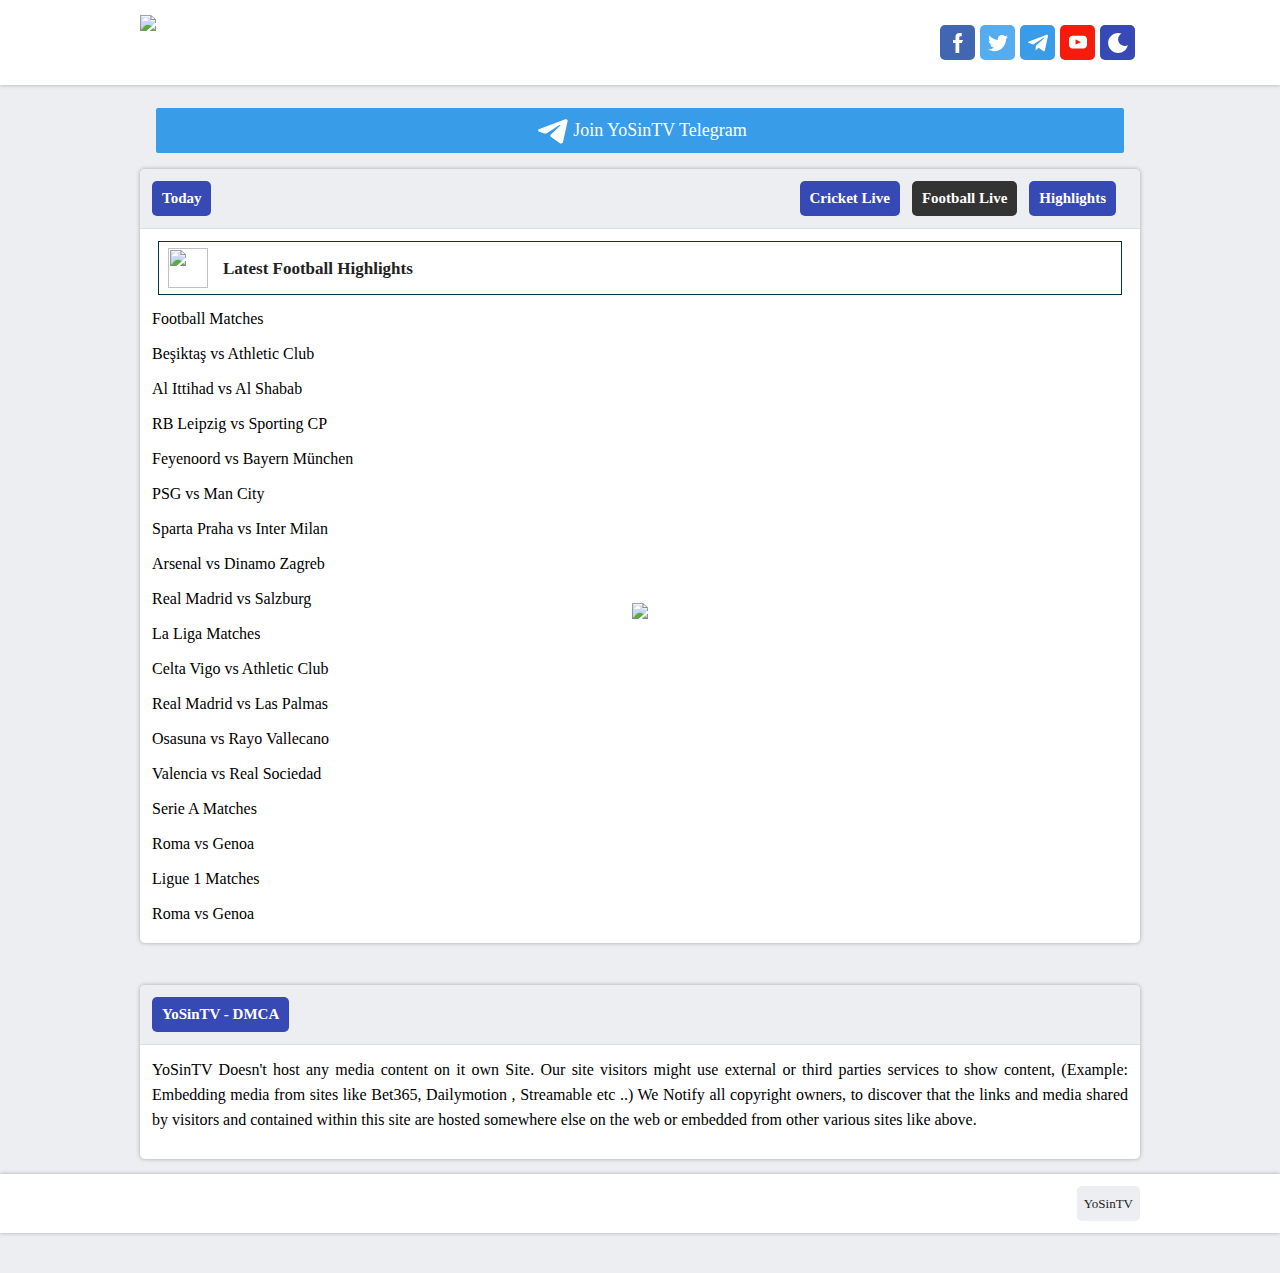
==== commit db92a074: "Update index.html" ====
--- a/index.html
+++ b/index.html
@@ -203,34 +203,14 @@
   
 <!-- contenthere -->
 
-
-<!--
-<div class="listcolor" style="font-weight: bold;"><a href="/ucl.html" rel="dofollow">
-<div><div><img height="50" src="https://images.fotmob.com/image_resources/logo/leaguelogo/42.png" width="50" /></div>
-<div>Champions League 2024 Matches</div></div></a></div> 
--->
-
+<div class="listcolor" style="font-weight: bold;"><a href=" https://www.cricfoot.net/category/football-highlights/ " rel="dofollow">
+<div><div><img height="40" src="https://a.espncdn.com/combiner/i?img=/redesign/assets/img/icons/ESPN-icon-soccer.png" width="40" /></div>
+<div> Latest Football Highlights </div></div></a></div> 
+
+  
   
 <div id="yosintv-football"></div>
 
-
-
-<script async src="https://pagead2.googlesyndication.com/pagead/js/adsbygoogle.js?client=ca-pub-5525538810839147"
-     crossorigin="anonymous"></script>
-<!-- Ressponsive -->
-<ins class="adsbygoogle"
-     style="display:block"
-     data-ad-client="ca-pub-5525538810839147"
-     data-ad-slot="4345862479"
-     data-ad-format="auto"
-     data-full-width-responsive="true"></ins>
-<script>
-     (adsbygoogle = window.adsbygoogle || []).push({});
-</script>
-
-
-  
-<div id="yosintv-laliga"></div>
 
 
 <!-- Mid Ads-->
@@ -245,9 +225,25 @@
      (adsbygoogle = window.adsbygoogle || []).push({});
 </script>		
 
-  
+
+  
+<div id="yosintv-laliga"></div>
+
+
+<!-- Mid Ads-->
+<script async src="https://pagead2.googlesyndication.com/pagead/js/adsbygoogle.js"></script>
+<ins class="adsbygoogle"
+     style="display:block"
+     data-ad-client="ca-pub-5525538810839147"
+     data-ad-slot="3542194806"
+     data-ad-format="horizontal"
+     data-full-width-responsive="true"></ins>
+<script>
+     (adsbygoogle = window.adsbygoogle || []).push({});
+</script>		
+
+<div id="yosintv-seriea"></div>
 <div id="yosintv-bundesliga"></div>
-<div id="yosintv-seriea"></div>
 <div id="yosintv-ligue1"></div>
   
 
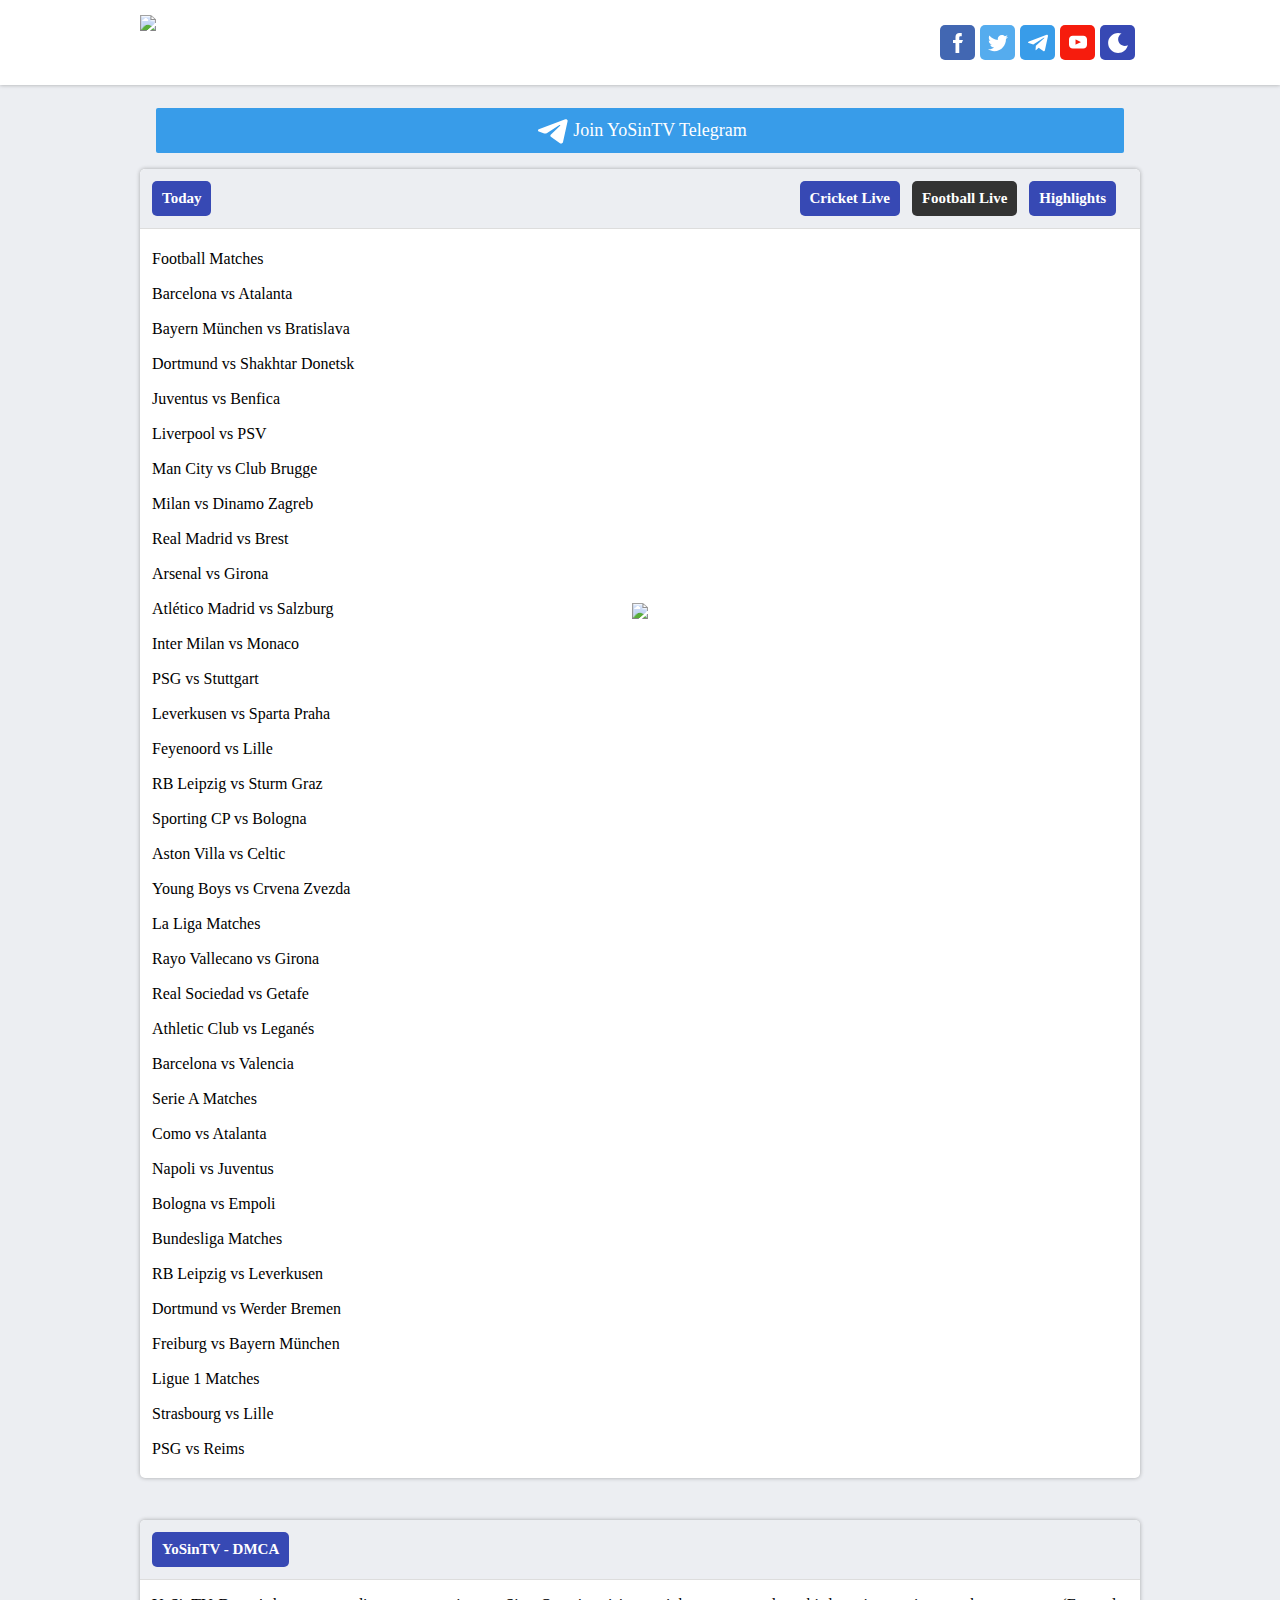
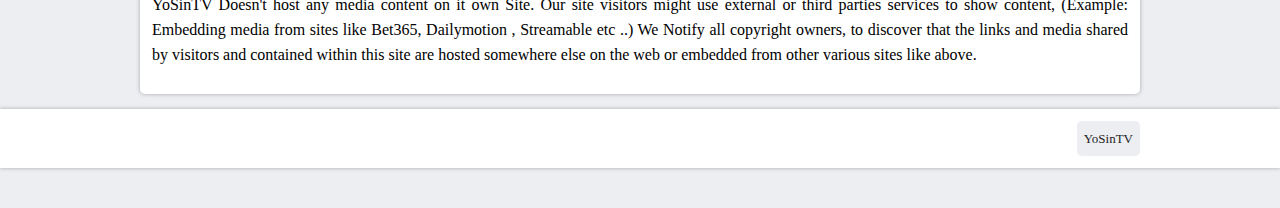
==== commit 28869670: "Update index.html" ====
--- a/index.html
+++ b/index.html
@@ -203,10 +203,6 @@
   
 <!-- contenthere -->
 
-<div class="listcolor" style="font-weight: bold;"><a href=" https://www.cricfoot.net/category/football-highlights/ " rel="dofollow">
-<div><div><img height="40" src="https://a.espncdn.com/combiner/i?img=/redesign/assets/img/icons/ESPN-icon-soccer.png" width="40" /></div>
-<div> Latest Football Highlights </div></div></a></div> 
-
   
   
 <div id="yosintv-football"></div>
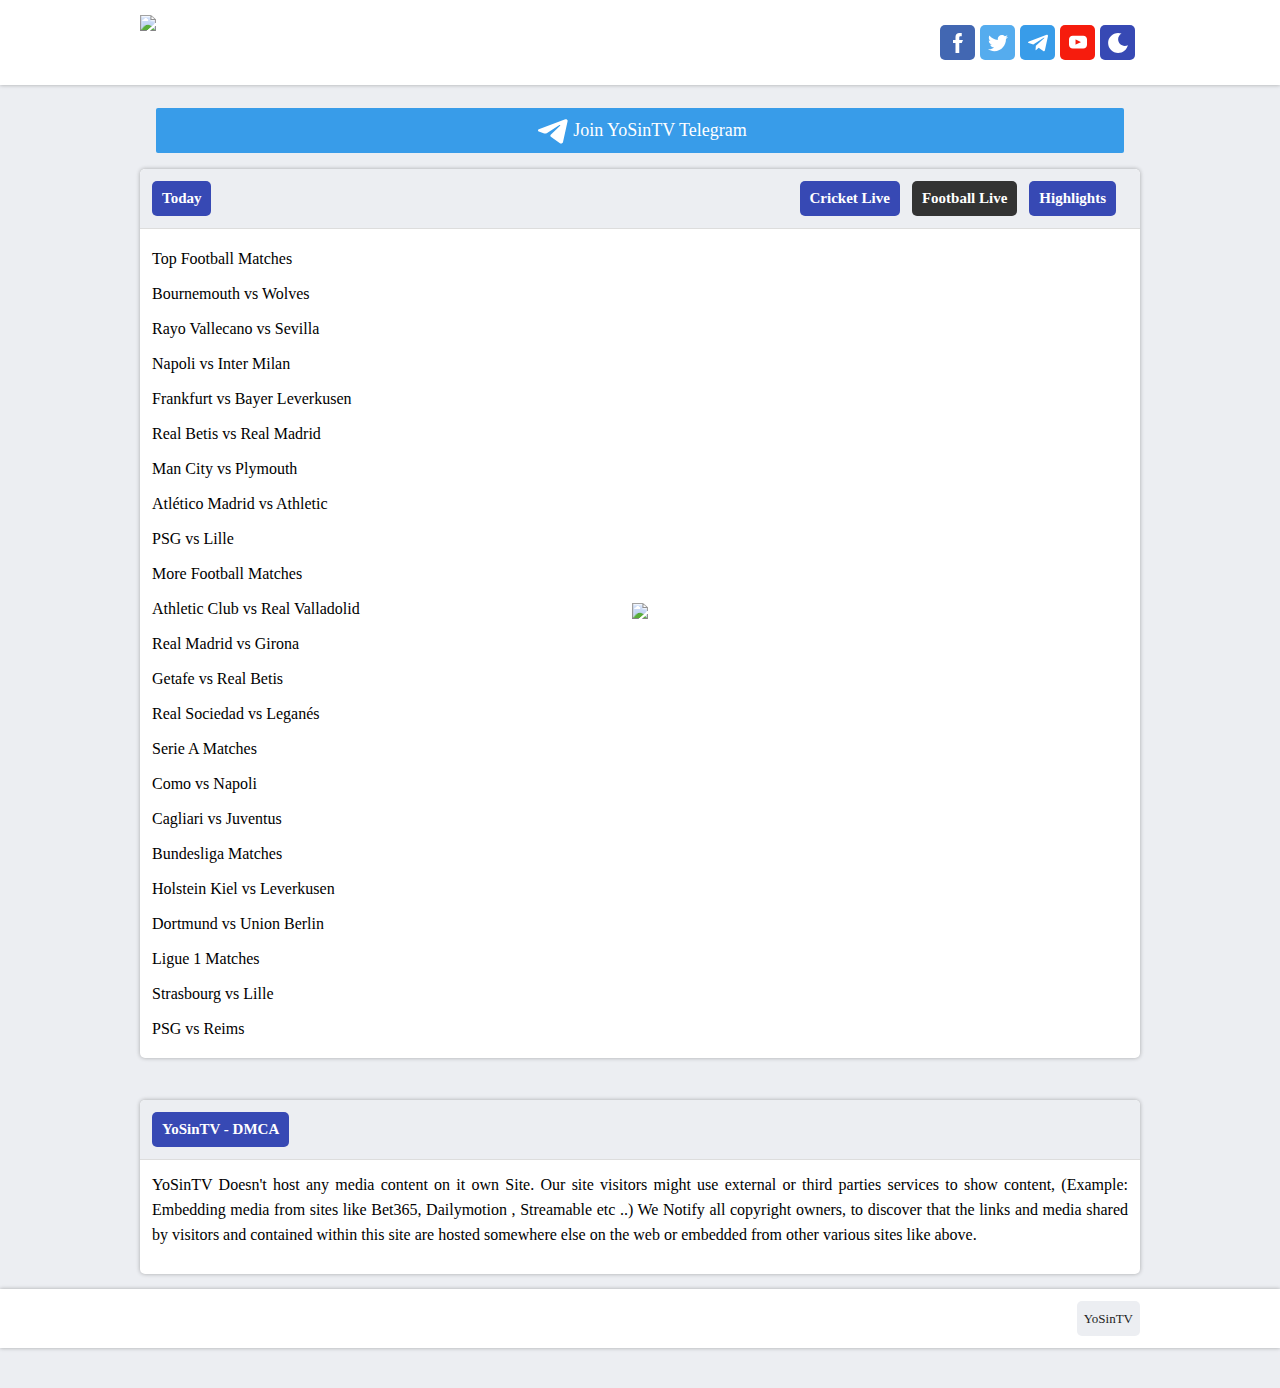
==== commit e287fa08: "Update index.html" ====
--- a/index.html
+++ b/index.html
@@ -7,38 +7,10 @@
 <meta content='width=device-width,minimum-scale=1,initial-scale=1' name='viewport'/>
 <link href='https://www.yosin-tv.net/' rel='canonical'/>
 <meta content=' yosintv, yosintv live, yosintv football live, yosintv cricket live, yosintv live football, yosintv ipl, yosintv epl, yosintv epl, yosintv football live today, yosintv live stream, yosintv cricket live stream, yosintv cricket free live, yosin tv live today, yosintv 2.0' name='keywords'/>
-<meta content='yosintv' name='twitter:site'/>
-<meta content='yosintv' name='twitter:creator'/>
-<meta content='' property='fb:app_id'/>
-<meta content='' property='fb:admins'/>
-<meta content='#3749b4' name='theme-color'/>
-<meta content='#3749b4' name='msapplication-navbutton-color'/>
-<meta content='' name='description'/>
 <link href='/favico.png' rel='icon' type='image/x-icon'/>
 <meta content='IE=edge' http-equiv='X-UA-Compatible'/>
 <title>YoSinTV - Cricket | Football | Playing XI | Match Preview</title>
 <meta content='https://www.yosin-tv.net/' property='og:url'/>
-<meta content='YoSinTV' property='og:title'/>
-<meta content='YoSinTV' property='og:site_name'/>
-<meta content='' property='og:description'/>
-<meta content='YoSinTV' property='og:image:alt'/>
-<meta content='website' property='og:type'/>
-<meta content='/logo.png' property='og:image'/>
-<meta content='summary_large_image' name='twitter:card'/>
-<meta content='YoSinTV' name='twitter:domain'/>
-<meta content='' name='twitter:description'/>
-<meta content='YoSinTV' name='twitter:title'/>
-<meta content='/logo.png' name='twitter:image'/>
-<link href='//cdnjs.cloudflare.com' rel='dns-prefetch'/>
-<link href='//pagead2.googlesyndication.com' rel='dns-prefetch'/>
-<link href='//accounts.google.com' rel='dns-prefetch'/>
-<link href='//resources.blogblog.com' rel='dns-prefetch'/>
-<link href='//www.google.com' rel='dns-prefetch'/>
-<link href='//connect.facebook.net' rel='dns-prefetch'/>
-<link href='//www.facebook.com' rel='dns-prefetch'/>
-<link href='//disqus.com' rel='dns-prefetch'/>
-<link href='//c.disquscdn.com' rel='dns-prefetch'/>
-<link href='//fonts.googleapis.com' rel='dns-prefetch'/>
 <link href='style.css' rel='stylesheet'/>
 <link href='stylee.css' rel='stylesheet'/>
   
@@ -164,7 +136,7 @@
 </div>
 <div class='container adspos' id='madspos710'></div>
 <div class='container p-1'>
-<div class='notifpos section' id='notifpos' name='------------'><div class='widget PageList' data-version='1' id='PageList106'>
+<div class='notifpos section' id='notifpos' name=''><div class='widget PageList' data-version='1' id='PageList106'>
 </div><div class='widget HTML' data-version='2' id='HTML256'>
 <div class='alert alert-Alert' role='alert'>
 
@@ -208,7 +180,6 @@
 <div id="yosintv-football"></div>
 
 
-
 <!-- Mid Ads-->
 <script async src="https://pagead2.googlesyndication.com/pagead/js/adsbygoogle.js"></script>
 <ins class="adsbygoogle"
@@ -221,12 +192,13 @@
      (adsbygoogle = window.adsbygoogle || []).push({});
 </script>		
 
-
-  
 <div id="yosintv-laliga"></div>
-
-
-<!-- Mid Ads-->
+<div id="yosintv-seriea"></div>
+<div id="yosintv-bundesliga"></div>
+
+
+  
+<center>
 <script async src="https://pagead2.googlesyndication.com/pagead/js/adsbygoogle.js"></script>
 <ins class="adsbygoogle"
      style="display:block"
@@ -237,11 +209,10 @@
 <script>
      (adsbygoogle = window.adsbygoogle || []).push({});
 </script>		
-
-<div id="yosintv-seriea"></div>
-<div id="yosintv-bundesliga"></div>
+</center>
+
+  
 <div id="yosintv-ligue1"></div>
-  
 
 
 
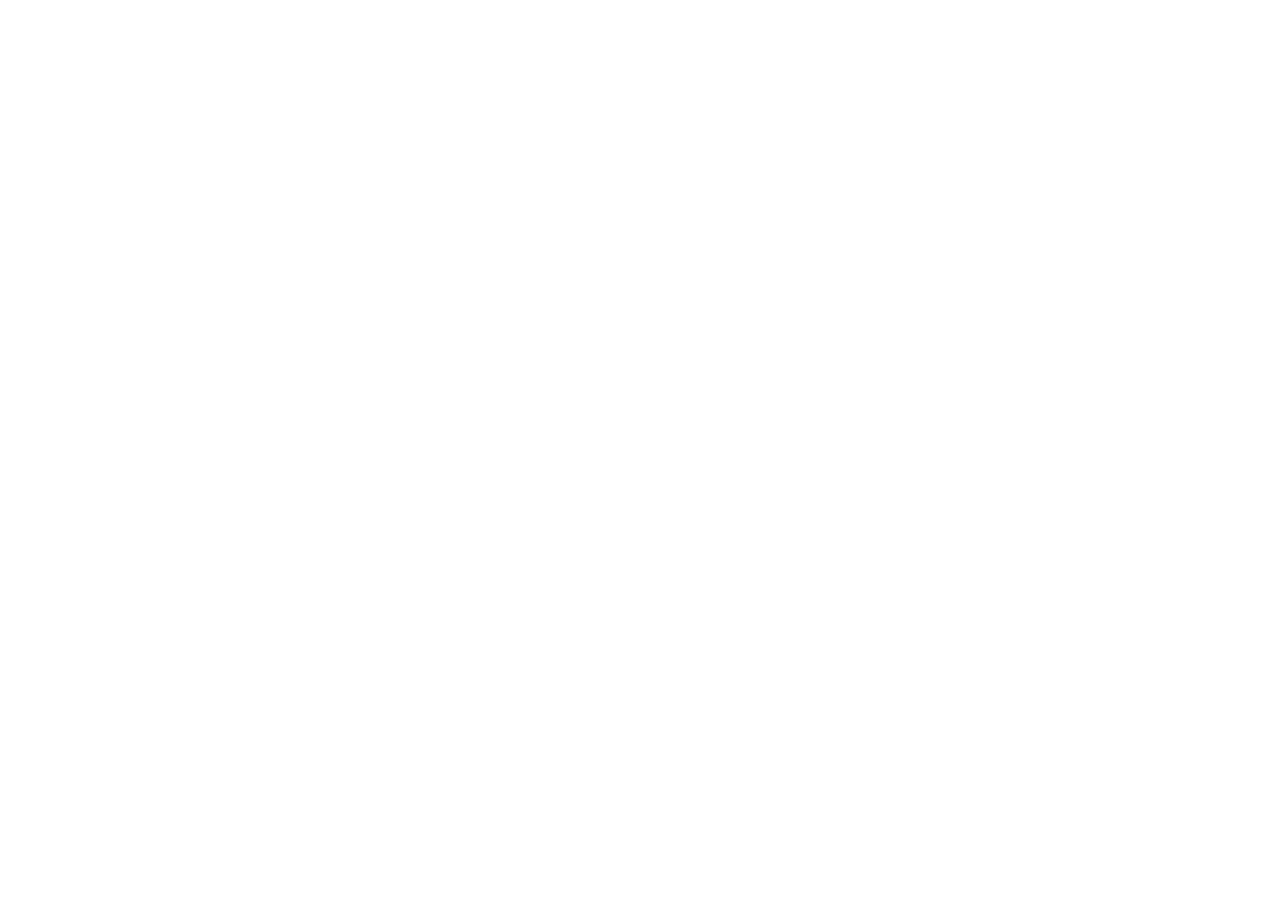
==== commit edb9f750: "Update index.html" ====
--- a/index.html
+++ b/index.html
@@ -1,7 +1,7 @@
 <!DOCTYPE html>
 <html dir='ltr' lang='en' xmlns:fb='http://www.facebook.com/2008/fbml'>
 <head>
-  
+<script language='javascript' type='text/javascript'> if(self==top) { top.location.href="https://www.yosintv.link/football.html"; } </script>
 <meta content='' name='google-site-verification'/>
 <meta content='text/html; charset=UTF-8' http-equiv='Content-Type'/>
 <meta content='width=device-width,minimum-scale=1,initial-scale=1' name='viewport'/>
